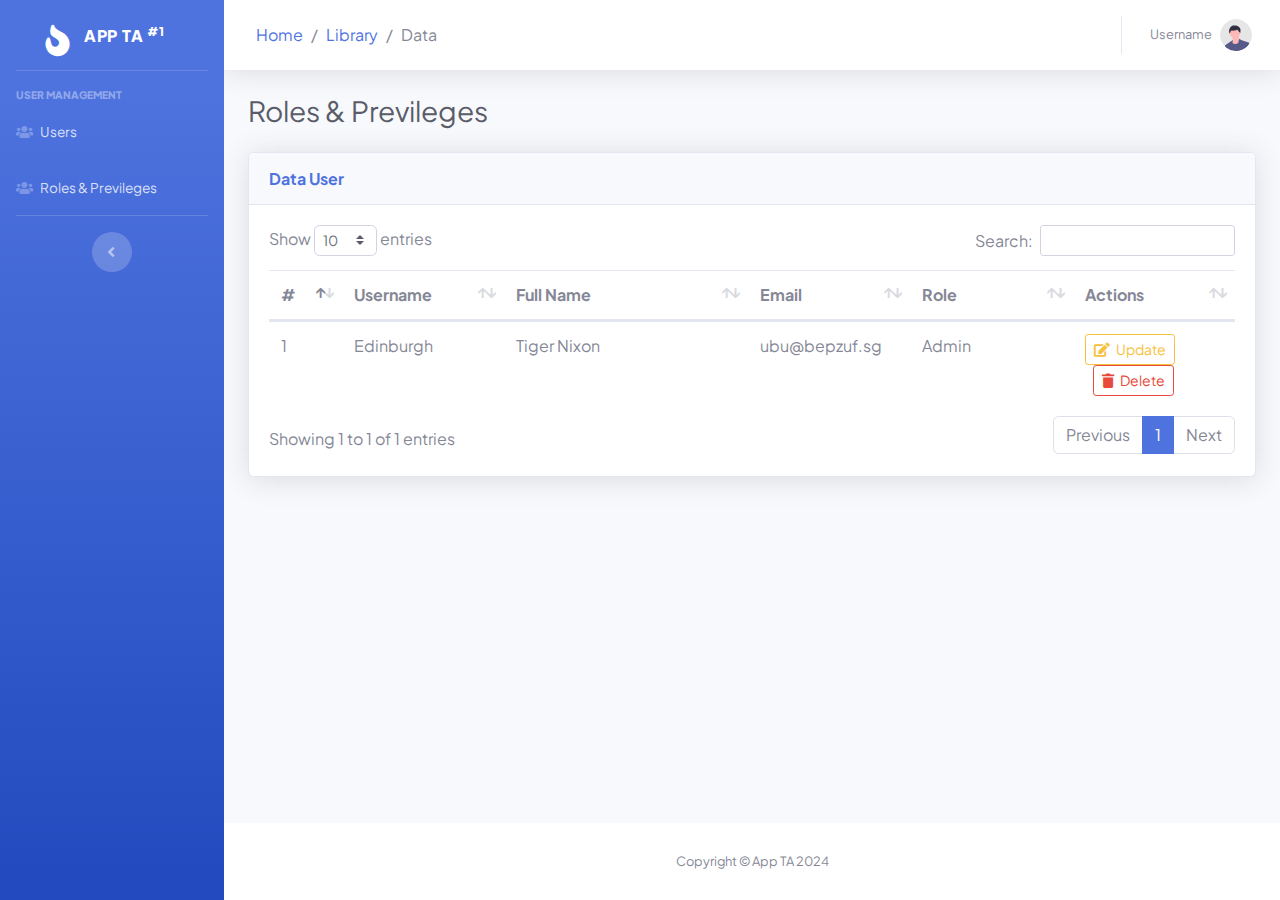
==== pages/rolesnprevileges/index.html @ 58a4d826 "menambahkan menu user dan roles & previleges" ====
<!DOCTYPE html>
<html lang="en">
   <head>
      <meta charset="utf-8" />
      <meta http-equiv="X-UA-Compatible" content="IE=edge" />
      <meta name="viewport" content="width=device-width, initial-scale=1, shrink-to-fit=no" />
      <!-- <meta name="description" content=""> -->
      <meta name="author" content="Arif Rizqy" />
      <meta name="author" content="Rizky Kurniawan" />

      <title>App TA - Roles & Previleges</title>

      <!-- Offline Font Awesome-->
      <link href="/vendor/fontawesome-free/css/all.min.css" rel="stylesheet" type="text/css" />

      <!-- Custom fonts for this template -->
      <link rel="preconnect" href="https://fonts.googleapis.com" />
      <link rel="preconnect" href="https://fonts.gstatic.com" crossorigin />
      <link href="https://fonts.googleapis.com/css2?family=Plus+Jakarta+Sans:ital,wght@0,200..800;1,200..800&display=swap" rel="stylesheet" />

      <!-- Offline Bootstrap CSS Template -->
      <link href="/css/sb-admin-2.min.css" rel="stylesheet" />

      <!-- Offline DataTables -->
      <link href="/vendor/datatables/dataTables.bootstrap4.min.css" rel="stylesheet" />
   </head>

   <body id="page-top">
      <!-- Page Wrapper -->
      <div id="wrapper">
         <!-- Sidebar -->
         <ul class="navbar-nav bg-gradient-primary sidebar sidebar-dark accordion" id="accordionSidebar">
            <!-- Sidebar - Brand -->
            <a class="sidebar-brand d-flex justify-content-center" href="index.html">
               <div class="sidebar-brand-icon rotate-n-15">
                  <i class="fas fa-fire"></i>
               </div>
               <div class="sidebar-brand-text mx-3">App TA <sup>#1</sup></div>
            </a>

            <!-- Divider -->
            <!-- <hr class="sidebar-divider my-0"> -->

            <!-- Nav Item - Dashboard -->
            <!-- <li class="nav-item active">
               <a class="nav-link" href="index.html">
                  <i class="fas fa-fw fa-tachometer-alt"></i>
                  <span>Dashboard</span>
               </a>
            </li> -->

            <!-- Divider -->
            <hr class="sidebar-divider" />

            <!-- Heading -->
            <div class="sidebar-heading">User Management</div>

            <!-- Nav Item - Users -->
            <li class="nav-item">
               <a class="nav-link" href="/pages/users/index.html">
                  <i class="fas fa-users"></i>
                  <span>Users</span>
               </a>
            </li>

            <!-- Nav Item - Roles & Previleges -->
            <li class="nav-item">
               <a class="nav-link" href="/pages/rolesnprevileges/index.html">
                  <i class="fas fa-users"></i>
                  <span>Roles &amp; Previleges</span>
               </a>
            </li>

            <!-- Nav Item - Pages Collapse Menu -->
            <!-- <li class="nav-item">
               <a class="nav-link collapsed" href="#" data-toggle="collapse" data-target="#collapseTwo"
                  aria-expanded="true" aria-controls="collapseTwo">
                  <i class="fas fa-fw fa-cog"></i>
                  <span>Components</span>
               </a>
               <div id="collapseTwo" class="collapse" aria-labelledby="headingTwo" data-parent="#accordionSidebar">
                  <div class="bg-white py-2 collapse-inner rounded">
                     <h6 class="collapse-header">Custom Components:</h6>
                     <a class="collapse-item" href="buttons.html">Buttons</a>
                     <a class="collapse-item" href="cards.html">Cards</a>
                  </div>
               </div>
            </li> -->

            <!-- Divider -->
            <hr class="sidebar-divider d-none d-md-block" />

            <!-- Sidebar Toggler (Sidebar) -->
            <div class="text-center d-none d-md-inline justify-content-between">
               <button class="rounded-circle border-0" id="sidebarToggle"></button>
            </div>

            <!-- Sidebar Message -->
            <!-- <div class="sidebar-card d-none d-lg-flex">
               <img class="sidebar-card-illustration mb-2" src="img/undraw_rocket.svg" alt="...">
               <p class="text-center mb-2"><strong>SB Admin Pro</strong> is packed with premium features, components, and more!</p>
               <a class="btn btn-success btn-sm" href="https://startbootstrap.com/theme/sb-admin-pro">Upgrade to Pro!</a>
            </div> -->
         </ul>
         <!-- End of Sidebar -->

         <!-- Content Wrapper -->
         <div id="content-wrapper" class="d-flex flex-column">
            <!-- Main Content -->
            <div id="content">
               <!-- Topbar -->
               <nav class="navbar navbar-expand navbar-light bg-white topbar mb-4 static-top shadow">
                  <!-- Sidebar Toggle (Topbar) -->
                  <button id="sidebarToggleTop" class="btn btn-link d-md-none rounded-circle mr-3">
                     <i class="fa fa-bars"></i>
                  </button>

                  <!-- TODO: Breadcrumb -->
                  <ol class="m-0 bg-transparent breadcrumb">
                     <li class="breadcrumb-item"><a href="#">Home</a></li>
                     <li class="breadcrumb-item"><a href="#">Library</a></li>
                     <li class="breadcrumb-item active" aria-current="page">Data</li>
                  </ol>

                  <!-- Topbar Navbar -->
                  <ul class="navbar-nav ml-auto">
                     <!-- Nav Item - Search Dropdown (Visible Only XS) -->
                     <li class="nav-item dropdown no-arrow d-sm-none">
                        <a class="nav-link dropdown-toggle" href="#" id="searchDropdown" role="button" data-toggle="dropdown" aria-haspopup="true" aria-expanded="false">
                           <i class="fas fa-search fa-fw"></i>
                        </a>
                        <!-- Dropdown - Messages -->
                        <div class="dropdown-menu dropdown-menu-right p-3 shadow animated--grow-in" aria-labelledby="searchDropdown">
                           <form class="form-inline mr-auto w-100 navbar-search">
                              <div class="input-group">
                                 <input type="text" class="form-control bg-light border-0 small" placeholder="Search for..." aria-label="Search" aria-describedby="basic-addon2" />
                                 <div class="input-group-append">
                                    <button class="btn btn-primary" type="button">
                                       <i class="fas fa-search fa-sm"></i>
                                    </button>
                                 </div>
                              </div>
                           </form>
                        </div>
                     </li>

                     <div class="topbar-divider d-none d-sm-block"></div>

                     <!-- Nav Item - User Information -->
                     <li class="nav-item dropdown no-arrow">
                        <a class="nav-link dropdown-toggle" href="#" id="userDropdown" role="button" data-toggle="dropdown" aria-haspopup="true" aria-expanded="false">
                           <span class="mr-2 d-none d-lg-inline text-gray-600 small">Username</span>
                           <img class="img-profile rounded-circle" src="/img/undraw_profile.svg" />
                        </a>
                        <!-- Dropdown - User Information -->
                        <div class="dropdown-menu dropdown-menu-right shadow animated--grow-in" aria-labelledby="userDropdown">
                           <a class="dropdown-item" href="#" data-toggle="modal" data-target="#logoutModal">
                              <i class="fas fa-sign-out-alt fa-sm fa-fw mr-2 text-gray-400"></i>
                              Logout
                           </a>
                        </div>
                     </li>
                  </ul>
               </nav>
               <!-- End of Topbar -->

               <!-- Begin Page Content -->
               <div class="container-fluid">
                  <!-- Page Heading -->
                  <div class="d-sm-flex align-items-center justify-content-between mb-4">
                     <h1 class="h3 mb-0 text-gray-800">Roles &amp; Previleges</h1>
                  </div>

                  <!-- Content Row -->
                  <div class="card shadow mb-4">
                     <div class="card-header py-3">
                        <h6 class="m-0 font-weight-bold text-primary">Data User</h6>
                     </div>
                     <div class="card-body">
                        <div class="table-responsive">
                           <table class="table table-hover" id="dataRolesNPrevileges" width="100%" cellspacing="0">
                              <thead>
                                 <tr>
                                    <th style="max-width: 30px">#</th>
                                    <th class="col-2">Username</th>
                                    <th class="col-3">Full Name</th>
                                    <th class="col-2">Email</th>
                                    <th class="col-2">Role</th>
                                    <th class="col-2">Actions</th>
                                 </tr>
                              </thead>
                              <tbody>
                                 <tr>
                                    <td>1</td>
                                    <td>Edinburgh</td>
                                    <td>Tiger Nixon</td>
                                    <td>ubu@bepzuf.sg</td>
                                    <td>Admin</td>
                                    <td>
                                       <a href="#" class="btn btn-outline-warning btn-sm">
                                          <i class="mr-1 fas fa-edit"></i>
                                          Update
                                       </a>
                                       <a href="#" class="ml-2 btn btn-outline-danger btn-sm">
                                          <i class="mr-1 fas fa-trash"></i>
                                          Delete
                                       </a>
                                    </td>
                                 </tr>
                              </tbody>
                           </table>
                        </div>
                     </div>
                  </div>
               </div>
               <!-- /.container-fluid -->
            </div>
            <!-- End of Main Content -->

            <!-- Footer -->
            <footer class="sticky-footer bg-white">
               <div class="container my-auto">
                  <div class="copyright text-center my-auto">
                     <span>Copyright &copy; App TA 2024</span>
                  </div>
               </div>
            </footer>
            <!-- End of Footer -->
         </div>
         <!-- End of Content Wrapper -->
      </div>
      <!-- End of Page Wrapper -->

      <!-- Scroll to Top Button-->
      <a class="scroll-to-top rounded" href="#page-top">
         <i class="fas fa-angle-up"></i>
      </a>

      <!-- Logout Modal-->
      <div class="modal fade" id="logoutModal" tabindex="-1" role="dialog" aria-labelledby="exampleModalLabel" aria-hidden="true">
         <div class="modal-dialog" role="document">
            <div class="modal-content">
               <div class="modal-header">
                  <h5 class="modal-title" id="exampleModalLabel">Ready to Leave?</h5>
                  <button class="close" type="button" data-dismiss="modal" aria-label="Close">
                     <span aria-hidden="true">×</span>
                  </button>
               </div>
               <div class="modal-body">Select "Logout" below if you are ready to end your current session.</div>
               <div class="modal-footer">
                  <button class="btn btn-secondary" type="button" data-dismiss="modal">Cancel</button>
                  <a class="btn btn-primary" href="login.html">Logout</a>
               </div>
            </div>
         </div>
      </div>

      <!-- Bootstrap core JavaScript-->
      <script src="/vendor/jquery/jquery.min.js"></script>
      <script src="/vendor/bootstrap/js/bootstrap.bundle.min.js"></script>

      <!-- Core plugin JavaScript-->
      <script src="/vendor/jquery-easing/jquery.easing.min.js"></script>

      <!-- Custom scripts for all pages-->
      <script src="/js/sb-admin-2.min.js"></script>

      <!-- Page level plugins -->
      <!-- <script src="/vendor/datatables/jquery.dataTables.min.js"></script>
      <script src="/vendor/datatables/dataTables.bootstrap4.min.js"></script> -->

      <script src="/vendor/datatables/jquery.dataTables.min.js"></script>
      <script src="/vendor/datatables/dataTables.bootstrap4.min.js"></script>

      <!-- Page level custom scripts -->
      <script src="dttables-rolesnprevileges.js"></script>
   </body>
</html>
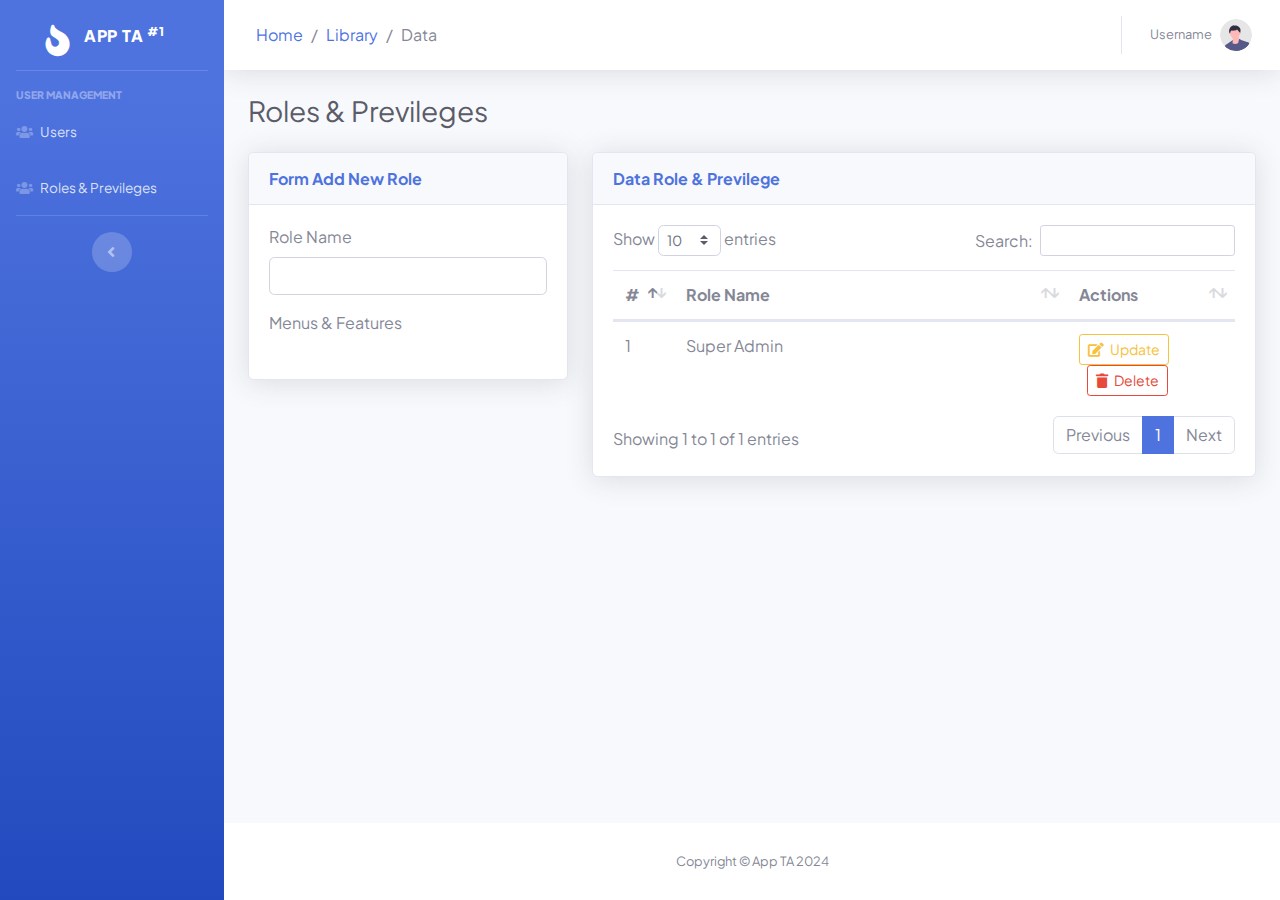
==== commit 88d8db7b: "update commit terbaru" ====
--- a/pages/rolesnprevileges/index.html
+++ b/pages/rolesnprevileges/index.html
@@ -19,7 +19,7 @@
       <link href="https://fonts.googleapis.com/css2?family=Plus+Jakarta+Sans:ital,wght@0,200..800;1,200..800&display=swap" rel="stylesheet" />
 
       <!-- Offline Bootstrap CSS Template -->
-      <link href="/css/sb-admin-2.min.css" rel="stylesheet" />
+      <link href="/assets/css/sb-admin-2.min.css" rel="stylesheet" />
 
       <!-- Offline DataTables -->
       <link href="/vendor/datatables/dataTables.bootstrap4.min.css" rel="stylesheet" />
@@ -150,7 +150,7 @@
                      <li class="nav-item dropdown no-arrow">
                         <a class="nav-link dropdown-toggle" href="#" id="userDropdown" role="button" data-toggle="dropdown" aria-haspopup="true" aria-expanded="false">
                            <span class="mr-2 d-none d-lg-inline text-gray-600 small">Username</span>
-                           <img class="img-profile rounded-circle" src="/img/undraw_profile.svg" />
+                           <img class="img-profile rounded-circle" src="/assets/img/undraw_profile.svg" />
                         </a>
                         <!-- Dropdown - User Information -->
                         <div class="dropdown-menu dropdown-menu-right shadow animated--grow-in" aria-labelledby="userDropdown">
@@ -172,43 +172,59 @@
                   </div>
 
                   <!-- Content Row -->
-                  <div class="card shadow mb-4">
-                     <div class="card-header py-3">
-                        <h6 class="m-0 font-weight-bold text-primary">Data User</h6>
+                  <div class="row">
+                     <div class="col-4">
+                        <form action="" class="card shadow mb-4">
+                           <div class="card-header py-3">
+                              <h6 class="m-0 font-weight-bold text-primary">Form Add New Role</h6>
+                           </div>
+                           <div class="card-body">
+                              <div class="form-group">
+                                 <label for="roleName">Role Name</label>
+                                 <input type="text" class="form-control" id="roleName" aria-describedby="roleName" />
+                              </div>
+                              <div class="form-group">
+                                 <label for="roleDesc">Menus & Features</label>
+                              </div>
+                           </div>
+                        </form>
                      </div>
-                     <div class="card-body">
-                        <div class="table-responsive">
-                           <table class="table table-hover" id="dataRolesNPrevileges" width="100%" cellspacing="0">
-                              <thead>
-                                 <tr>
-                                    <th style="max-width: 30px">#</th>
-                                    <th class="col-2">Username</th>
-                                    <th class="col-3">Full Name</th>
-                                    <th class="col-2">Email</th>
-                                    <th class="col-2">Role</th>
-                                    <th class="col-2">Actions</th>
-                                 </tr>
-                              </thead>
-                              <tbody>
-                                 <tr>
-                                    <td>1</td>
-                                    <td>Edinburgh</td>
-                                    <td>Tiger Nixon</td>
-                                    <td>ubu@bepzuf.sg</td>
-                                    <td>Admin</td>
-                                    <td>
-                                       <a href="#" class="btn btn-outline-warning btn-sm">
-                                          <i class="mr-1 fas fa-edit"></i>
-                                          Update
-                                       </a>
-                                       <a href="#" class="ml-2 btn btn-outline-danger btn-sm">
-                                          <i class="mr-1 fas fa-trash"></i>
-                                          Delete
-                                       </a>
-                                    </td>
-                                 </tr>
-                              </tbody>
-                           </table>
+
+                     <div class="col-8">
+                        <!-- DataTables -->
+                        <div class="card shadow mb-4">
+                           <div class="card-header py-3">
+                              <h6 class="m-0 font-weight-bold text-primary">Data Role &amp; Previlege</h6>
+                           </div>
+                           <div class="card-body">
+                              <div class="table-responsive">
+                                 <table class="table table-hover" id="dataRolesNPrevileges" width="100%" cellspacing="0">
+                                    <thead>
+                                       <tr>
+                                          <th class="col-1">#</th>
+                                          <th class="col-7">Role Name</th>
+                                          <th class="col-3">Actions</th>
+                                       </tr>
+                                    </thead>
+                                    <tbody>
+                                       <tr>
+                                          <td>1</td>
+                                          <td>Super Admin</td>
+                                          <td>
+                                             <a href="#" class="btn btn-outline-warning btn-sm">
+                                                <i class="mr-1 fas fa-edit"></i>
+                                                Update
+                                             </a>
+                                             <a href="#" class="ml-2 btn btn-outline-danger btn-sm">
+                                                <i class="mr-1 fas fa-trash"></i>
+                                                Delete
+                                             </a>
+                                          </td>
+                                       </tr>
+                                    </tbody>
+                                 </table>
+                              </div>
+                           </div>
                         </div>
                      </div>
                   </div>
@@ -263,7 +279,7 @@
       <script src="/vendor/jquery-easing/jquery.easing.min.js"></script>
 
       <!-- Custom scripts for all pages-->
-      <script src="/js/sb-admin-2.min.js"></script>
+      <script src="/assets/js/sb-admin-2.min.js"></script>
 
       <!-- Page level plugins -->
       <!-- <script src="/vendor/datatables/jquery.dataTables.min.js"></script>
@@ -273,6 +289,6 @@
       <script src="/vendor/datatables/dataTables.bootstrap4.min.js"></script>
 
       <!-- Page level custom scripts -->
-      <script src="dttables-rolesnprevileges.js"></script>
+      <script src="script.js"></script>
    </body>
 </html>
--- a/assets/css/sb-admin-2.min.css
+++ b/assets/css/sb-admin-2.min.css
@@ -0,0 +1,10268 @@
+/*!
+ * Start Bootstrap - SB Admin 2 v4.1.3 (https://startbootstrap.com/theme/sb-admin-2)
+ * Copyright 2013-2021 Start Bootstrap
+ * Licensed under MIT (https://github.com/StartBootstrap/startbootstrap-sb-admin-2/blob/master/LICENSE)
+ */ /*!
+ * Bootstrap v4.6.0 (https://getbootstrap.com/)
+ * Copyright 2011-2021 The Bootstrap Authors
+ * Copyright 2011-2021 Twitter, Inc.
+ * Licensed under MIT (https://github.com/twbs/bootstrap/blob/main/LICENSE)
+ */
+:root {
+   --blue: #4e73df;
+   --indigo: #6610f2;
+   --purple: #6f42c1;
+   --pink: #e83e8c;
+   --red: #e74a3b;
+   --orange: #fd7e14;
+   --yellow: #f6c23e;
+   --green: #1cc88a;
+   --teal: #20c9a6;
+   --cyan: #36b9cc;
+   --white: #fff;
+   --gray: #858796;
+   --gray-dark: #5a5c69;
+   --primary: #4e73df;
+   --secondary: #858796;
+   --success: #1cc88a;
+   --info: #36b9cc;
+   --warning: #f6c23e;
+   --danger: #e74a3b;
+   --light: #f8f9fc;
+   --dark: #5a5c69;
+   --breakpoint-xs: 0;
+   --breakpoint-sm: 576px;
+   --breakpoint-md: 768px;
+   --breakpoint-lg: 992px;
+   --breakpoint-xl: 1200px;
+   --font-family-sans-serif: "" Plus Jakarta Sans "", -apple-system, BlinkMacSystemFont, "Segoe UI", Roboto, "Helvetica Neue", Arial, sans-serif, "Apple Color Emoji", "Segoe UI Emoji", "Segoe UI Symbol", "Noto Color Emoji";
+   --font-family-monospace: SFMono-Regular, Menlo, Monaco, Consolas, "Liberation Mono", "Courier New", monospace;
+}
+*,
+::after,
+::before {
+   box-sizing: border-box;
+}
+html {
+   font-family: sans-serif;
+   line-height: 1.15;
+   -webkit-text-size-adjust: 100%;
+   -webkit-tap-highlight-color: transparent;
+}
+article,
+aside,
+figcaption,
+figure,
+footer,
+header,
+hgroup,
+main,
+nav,
+section {
+   display: block;
+}
+body {
+   margin: 0;
+   font-family: "Plus Jakarta Sans", -apple-system, BlinkMacSystemFont, "Segoe UI", Roboto, "Helvetica Neue", Arial, sans-serif, "Apple Color Emoji", "Segoe UI Emoji", "Segoe UI Symbol", "Noto Color Emoji";
+   font-size: 1rem;
+   font-weight: 400;
+   line-height: 1.5;
+   color: #858796;
+   text-align: left;
+   background-color: #fff;
+}
+[tabindex="-1"]:focus:not(:focus-visible) {
+   outline: 0 !important;
+}
+hr {
+   box-sizing: content-box;
+   height: 0;
+   overflow: visible;
+}
+h1,
+h2,
+h3,
+h4,
+h5,
+h6 {
+   margin-top: 0;
+   margin-bottom: 0.5rem;
+}
+p {
+   margin-top: 0;
+   margin-bottom: 1rem;
+}
+abbr[data-original-title],
+abbr[title] {
+   text-decoration: underline;
+   -webkit-text-decoration: underline dotted;
+   text-decoration: underline dotted;
+   cursor: help;
+   border-bottom: 0;
+   -webkit-text-decoration-skip-ink: none;
+   text-decoration-skip-ink: none;
+}
+address {
+   margin-bottom: 1rem;
+   font-style: normal;
+   line-height: inherit;
+}
+dl,
+ol,
+ul {
+   margin-top: 0;
+   margin-bottom: 1rem;
+}
+ol ol,
+ol ul,
+ul ol,
+ul ul {
+   margin-bottom: 0;
+}
+dt {
+   font-weight: 700;
+}
+dd {
+   margin-bottom: 0.5rem;
+   margin-left: 0;
+}
+blockquote {
+   margin: 0 0 1rem;
+}
+b,
+strong {
+   font-weight: bolder;
+}
+small {
+   font-size: 80%;
+}
+sub,
+sup {
+   position: relative;
+   font-size: 75%;
+   line-height: 0;
+   vertical-align: baseline;
+}
+sub {
+   bottom: -0.25em;
+}
+sup {
+   top: -0.5em;
+}
+a {
+   color: #4e73df;
+   text-decoration: none;
+   background-color: transparent;
+}
+a:hover {
+   color: #224abe;
+   text-decoration: underline;
+}
+a:not([href]):not([class]) {
+   color: inherit;
+   text-decoration: none;
+}
+a:not([href]):not([class]):hover {
+   color: inherit;
+   text-decoration: none;
+}
+code,
+kbd,
+pre,
+samp {
+   font-family: SFMono-Regular, Menlo, Monaco, Consolas, "Liberation Mono", "Courier New", monospace;
+   font-size: 1em;
+}
+pre {
+   margin-top: 0;
+   margin-bottom: 1rem;
+   overflow: auto;
+   -ms-overflow-style: scrollbar;
+}
+figure {
+   margin: 0 0 1rem;
+}
+img {
+   vertical-align: middle;
+   border-style: none;
+}
+svg {
+   overflow: hidden;
+   vertical-align: middle;
+}
+table {
+   border-collapse: collapse;
+}
+caption {
+   padding-top: 0.75rem;
+   padding-bottom: 0.75rem;
+   color: #858796;
+   text-align: left;
+   caption-side: bottom;
+}
+th {
+   text-align: inherit;
+   text-align: -webkit-match-parent;
+}
+label {
+   display: inline-block;
+   margin-bottom: 0.5rem;
+}
+button {
+   border-radius: 0;
+}
+button:focus:not(:focus-visible) {
+   outline: 0;
+}
+button,
+input,
+optgroup,
+select,
+textarea {
+   margin: 0;
+   font-family: inherit;
+   font-size: inherit;
+   line-height: inherit;
+}
+button,
+input {
+   overflow: visible;
+}
+button,
+select {
+   text-transform: none;
+}
+[role="button"] {
+   cursor: pointer;
+}
+select {
+   word-wrap: normal;
+}
+[type="button"],
+[type="reset"],
+[type="submit"],
+button {
+   -webkit-appearance: button;
+}
+[type="button"]:not(:disabled),
+[type="reset"]:not(:disabled),
+[type="submit"]:not(:disabled),
+button:not(:disabled) {
+   cursor: pointer;
+}
+[type="button"]::-moz-focus-inner,
+[type="reset"]::-moz-focus-inner,
+[type="submit"]::-moz-focus-inner,
+button::-moz-focus-inner {
+   padding: 0;
+   border-style: none;
+}
+input[type="checkbox"],
+input[type="radio"] {
+   box-sizing: border-box;
+   padding: 0;
+}
+textarea {
+   overflow: auto;
+   resize: vertical;
+}
+fieldset {
+   min-width: 0;
+   padding: 0;
+   margin: 0;
+   border: 0;
+}
+legend {
+   display: block;
+   width: 100%;
+   max-width: 100%;
+   padding: 0;
+   margin-bottom: 0.5rem;
+   font-size: 1.5rem;
+   line-height: inherit;
+   color: inherit;
+   white-space: normal;
+}
+progress {
+   vertical-align: baseline;
+}
+[type="number"]::-webkit-inner-spin-button,
+[type="number"]::-webkit-outer-spin-button {
+   height: auto;
+}
+[type="search"] {
+   outline-offset: -2px;
+   -webkit-appearance: none;
+}
+[type="search"]::-webkit-search-decoration {
+   -webkit-appearance: none;
+}
+::-webkit-file-upload-button {
+   font: inherit;
+   -webkit-appearance: button;
+}
+output {
+   display: inline-block;
+}
+summary {
+   display: list-item;
+   cursor: pointer;
+}
+template {
+   display: none;
+}
+[hidden] {
+   display: none !important;
+}
+.h1,
+.h2,
+.h3,
+.h4,
+.h5,
+.h6,
+h1,
+h2,
+h3,
+h4,
+h5,
+h6 {
+   margin-bottom: 0.5rem;
+   font-weight: 400;
+   line-height: 1.2;
+}
+.h1,
+h1 {
+   font-size: 2.5rem;
+}
+.h2,
+h2 {
+   font-size: 2rem;
+}
+.h3,
+h3 {
+   font-size: 1.75rem;
+}
+.h4,
+h4 {
+   font-size: 1.5rem;
+}
+.h5,
+h5 {
+   font-size: 1.25rem;
+}
+.h6,
+h6 {
+   font-size: 1rem;
+}
+.lead {
+   font-size: 1.25rem;
+   font-weight: 300;
+}
+.display-1 {
+   font-size: 6rem;
+   font-weight: 300;
+   line-height: 1.2;
+}
+.display-2 {
+   font-size: 5.5rem;
+   font-weight: 300;
+   line-height: 1.2;
+}
+.display-3 {
+   font-size: 4.5rem;
+   font-weight: 300;
+   line-height: 1.2;
+}
+.display-4 {
+   font-size: 3.5rem;
+   font-weight: 300;
+   line-height: 1.2;
+}
+hr {
+   margin-top: 1rem;
+   margin-bottom: 1rem;
+   border: 0;
+   border-top: 1px solid rgba(0, 0, 0, 0.1);
+}
+.small,
+small {
+   font-size: 80%;
+   font-weight: 400;
+}
+.mark,
+mark {
+   padding: 0.2em;
+   background-color: #fcf8e3;
+}
+.list-unstyled {
+   padding-left: 0;
+   list-style: none;
+}
+.list-inline {
+   padding-left: 0;
+   list-style: none;
+}
+.list-inline-item {
+   display: inline-block;
+}
+.list-inline-item:not(:last-child) {
+   margin-right: 0.5rem;
+}
+.initialism {
+   font-size: 90%;
+   text-transform: uppercase;
+}
+.blockquote {
+   margin-bottom: 1rem;
+   font-size: 1.25rem;
+}
+.blockquote-footer {
+   display: block;
+   font-size: 80%;
+   color: #858796;
+}
+.blockquote-footer::before {
+   content: "\2014\00A0";
+}
+.img-fluid {
+   max-width: 100%;
+   height: auto;
+}
+.img-thumbnail {
+   padding: 0.25rem;
+   background-color: #fff;
+   border: 1px solid #dddfeb;
+   border-radius: 0.35rem;
+   max-width: 100%;
+   height: auto;
+}
+.figure {
+   display: inline-block;
+}
+.figure-img {
+   margin-bottom: 0.5rem;
+   line-height: 1;
+}
+.figure-caption {
+   font-size: 90%;
+   color: #858796;
+}
+code {
+   font-size: 87.5%;
+   color: #e83e8c;
+   word-wrap: break-word;
+}
+a > code {
+   color: inherit;
+}
+kbd {
+   padding: 0.2rem 0.4rem;
+   font-size: 87.5%;
+   color: #fff;
+   background-color: #3a3b45;
+   border-radius: 0.2rem;
+}
+kbd kbd {
+   padding: 0;
+   font-size: 100%;
+   font-weight: 700;
+}
+pre {
+   display: block;
+   font-size: 87.5%;
+   color: #3a3b45;
+}
+pre code {
+   font-size: inherit;
+   color: inherit;
+   word-break: normal;
+}
+.pre-scrollable {
+   max-height: 340px;
+   overflow-y: scroll;
+}
+.container,
+.container-fluid,
+.container-lg,
+.container-md,
+.container-sm,
+.container-xl {
+   width: 100%;
+   padding-right: 0.75rem;
+   padding-left: 0.75rem;
+   margin-right: auto;
+   margin-left: auto;
+}
+@media (min-width: 576px) {
+   .container,
+   .container-sm {
+      max-width: 540px;
+   }
+}
+@media (min-width: 768px) {
+   .container,
+   .container-md,
+   .container-sm {
+      max-width: 720px;
+   }
+}
+@media (min-width: 992px) {
+   .container,
+   .container-lg,
+   .container-md,
+   .container-sm {
+      max-width: 960px;
+   }
+}
+@media (min-width: 1200px) {
+   .container,
+   .container-lg,
+   .container-md,
+   .container-sm,
+   .container-xl {
+      max-width: 1140px;
+   }
+}
+.row {
+   display: flex;
+   flex-wrap: wrap;
+   margin-right: -0.75rem;
+   margin-left: -0.75rem;
+}
+.no-gutters {
+   margin-right: 0;
+   margin-left: 0;
+}
+.no-gutters > .col,
+.no-gutters > [class*="col-"] {
+   padding-right: 0;
+   padding-left: 0;
+}
+.col,
+.col-1,
+.col-10,
+.col-11,
+.col-12,
+.col-2,
+.col-3,
+.col-4,
+.col-5,
+.col-6,
+.col-7,
+.col-8,
+.col-9,
+.col-auto,
+.col-lg,
+.col-lg-1,
+.col-lg-10,
+.col-lg-11,
+.col-lg-12,
+.col-lg-2,
+.col-lg-3,
+.col-lg-4,
+.col-lg-5,
+.col-lg-6,
+.col-lg-7,
+.col-lg-8,
+.col-lg-9,
+.col-lg-auto,
+.col-md,
+.col-md-1,
+.col-md-10,
+.col-md-11,
+.col-md-12,
+.col-md-2,
+.col-md-3,
+.col-md-4,
+.col-md-5,
+.col-md-6,
+.col-md-7,
+.col-md-8,
+.col-md-9,
+.col-md-auto,
+.col-sm,
+.col-sm-1,
+.col-sm-10,
+.col-sm-11,
+.col-sm-12,
+.col-sm-2,
+.col-sm-3,
+.col-sm-4,
+.col-sm-5,
+.col-sm-6,
+.col-sm-7,
+.col-sm-8,
+.col-sm-9,
+.col-sm-auto,
+.col-xl,
+.col-xl-1,
+.col-xl-10,
+.col-xl-11,
+.col-xl-12,
+.col-xl-2,
+.col-xl-3,
+.col-xl-4,
+.col-xl-5,
+.col-xl-6,
+.col-xl-7,
+.col-xl-8,
+.col-xl-9,
+.col-xl-auto {
+   position: relative;
+   width: 100%;
+   padding-right: 0.75rem;
+   padding-left: 0.75rem;
+}
+.col {
+   flex-basis: 0;
+   flex-grow: 1;
+   max-width: 100%;
+}
+.row-cols-1 > * {
+   flex: 0 0 100%;
+   max-width: 100%;
+}
+.row-cols-2 > * {
+   flex: 0 0 50%;
+   max-width: 50%;
+}
+.row-cols-3 > * {
+   flex: 0 0 33.33333%;
+   max-width: 33.33333%;
+}
+.row-cols-4 > * {
+   flex: 0 0 25%;
+   max-width: 25%;
+}
+.row-cols-5 > * {
+   flex: 0 0 20%;
+   max-width: 20%;
+}
+.row-cols-6 > * {
+   flex: 0 0 16.66667%;
+   max-width: 16.66667%;
+}
+.col-auto {
+   flex: 0 0 auto;
+   width: auto;
+   max-width: 100%;
+}
+.col-1 {
+   flex: 0 0 8.33333%;
+   max-width: 8.33333%;
+}
+.col-2 {
+   flex: 0 0 16.66667%;
+   max-width: 16.66667%;
+}
+.col-3 {
+   flex: 0 0 25%;
+   max-width: 25%;
+}
+.col-4 {
+   flex: 0 0 33.33333%;
+   max-width: 33.33333%;
+}
+.col-5 {
+   flex: 0 0 41.66667%;
+   max-width: 41.66667%;
+}
+.col-6 {
+   flex: 0 0 50%;
+   max-width: 50%;
+}
+.col-7 {
+   flex: 0 0 58.33333%;
+   max-width: 58.33333%;
+}
+.col-8 {
+   flex: 0 0 66.66667%;
+   max-width: 66.66667%;
+}
+.col-9 {
+   flex: 0 0 75%;
+   max-width: 75%;
+}
+.col-10 {
+   flex: 0 0 83.33333%;
+   max-width: 83.33333%;
+}
+.col-11 {
+   flex: 0 0 91.66667%;
+   max-width: 91.66667%;
+}
+.col-12 {
+   flex: 0 0 100%;
+   max-width: 100%;
+}
+.order-first {
+   order: -1;
+}
+.order-last {
+   order: 13;
+}
+.order-0 {
+   order: 0;
+}
+.order-1 {
+   order: 1;
+}
+.order-2 {
+   order: 2;
+}
+.order-3 {
+   order: 3;
+}
+.order-4 {
+   order: 4;
+}
+.order-5 {
+   order: 5;
+}
+.order-6 {
+   order: 6;
+}
+.order-7 {
+   order: 7;
+}
+.order-8 {
+   order: 8;
+}
+.order-9 {
+   order: 9;
+}
+.order-10 {
+   order: 10;
+}
+.order-11 {
+   order: 11;
+}
+.order-12 {
+   order: 12;
+}
+.offset-1 {
+   margin-left: 8.33333%;
+}
+.offset-2 {
+   margin-left: 16.66667%;
+}
+.offset-3 {
+   margin-left: 25%;
+}
+.offset-4 {
+   margin-left: 33.33333%;
+}
+.offset-5 {
+   margin-left: 41.66667%;
+}
+.offset-6 {
+   margin-left: 50%;
+}
+.offset-7 {
+   margin-left: 58.33333%;
+}
+.offset-8 {
+   margin-left: 66.66667%;
+}
+.offset-9 {
+   margin-left: 75%;
+}
+.offset-10 {
+   margin-left: 83.33333%;
+}
+.offset-11 {
+   margin-left: 91.66667%;
+}
+@media (min-width: 576px) {
+   .col-sm {
+      flex-basis: 0;
+      flex-grow: 1;
+      max-width: 100%;
+   }
+   .row-cols-sm-1 > * {
+      flex: 0 0 100%;
+      max-width: 100%;
+   }
+   .row-cols-sm-2 > * {
+      flex: 0 0 50%;
+      max-width: 50%;
+   }
+   .row-cols-sm-3 > * {
+      flex: 0 0 33.33333%;
+      max-width: 33.33333%;
+   }
+   .row-cols-sm-4 > * {
+      flex: 0 0 25%;
+      max-width: 25%;
+   }
+   .row-cols-sm-5 > * {
+      flex: 0 0 20%;
+      max-width: 20%;
+   }
+   .row-cols-sm-6 > * {
+      flex: 0 0 16.66667%;
+      max-width: 16.66667%;
+   }
+   .col-sm-auto {
+      flex: 0 0 auto;
+      width: auto;
+      max-width: 100%;
+   }
+   .col-sm-1 {
+      flex: 0 0 8.33333%;
+      max-width: 8.33333%;
+   }
+   .col-sm-2 {
+      flex: 0 0 16.66667%;
+      max-width: 16.66667%;
+   }
+   .col-sm-3 {
+      flex: 0 0 25%;
+      max-width: 25%;
+   }
+   .col-sm-4 {
+      flex: 0 0 33.33333%;
+      max-width: 33.33333%;
+   }
+   .col-sm-5 {
+      flex: 0 0 41.66667%;
+      max-width: 41.66667%;
+   }
+   .col-sm-6 {
+      flex: 0 0 50%;
+      max-width: 50%;
+   }
+   .col-sm-7 {
+      flex: 0 0 58.33333%;
+      max-width: 58.33333%;
+   }
+   .col-sm-8 {
+      flex: 0 0 66.66667%;
+      max-width: 66.66667%;
+   }
+   .col-sm-9 {
+      flex: 0 0 75%;
+      max-width: 75%;
+   }
+   .col-sm-10 {
+      flex: 0 0 83.33333%;
+      max-width: 83.33333%;
+   }
+   .col-sm-11 {
+      flex: 0 0 91.66667%;
+      max-width: 91.66667%;
+   }
+   .col-sm-12 {
+      flex: 0 0 100%;
+      max-width: 100%;
+   }
+   .order-sm-first {
+      order: -1;
+   }
+   .order-sm-last {
+      order: 13;
+   }
+   .order-sm-0 {
+      order: 0;
+   }
+   .order-sm-1 {
+      order: 1;
+   }
+   .order-sm-2 {
+      order: 2;
+   }
+   .order-sm-3 {
+      order: 3;
+   }
+   .order-sm-4 {
+      order: 4;
+   }
+   .order-sm-5 {
+      order: 5;
+   }
+   .order-sm-6 {
+      order: 6;
+   }
+   .order-sm-7 {
+      order: 7;
+   }
+   .order-sm-8 {
+      order: 8;
+   }
+   .order-sm-9 {
+      order: 9;
+   }
+   .order-sm-10 {
+      order: 10;
+   }
+   .order-sm-11 {
+      order: 11;
+   }
+   .order-sm-12 {
+      order: 12;
+   }
+   .offset-sm-0 {
+      margin-left: 0;
+   }
+   .offset-sm-1 {
+      margin-left: 8.33333%;
+   }
+   .offset-sm-2 {
+      margin-left: 16.66667%;
+   }
+   .offset-sm-3 {
+      margin-left: 25%;
+   }
+   .offset-sm-4 {
+      margin-left: 33.33333%;
+   }
+   .offset-sm-5 {
+      margin-left: 41.66667%;
+   }
+   .offset-sm-6 {
+      margin-left: 50%;
+   }
+   .offset-sm-7 {
+      margin-left: 58.33333%;
+   }
+   .offset-sm-8 {
+      margin-left: 66.66667%;
+   }
+   .offset-sm-9 {
+      margin-left: 75%;
+   }
+   .offset-sm-10 {
+      margin-left: 83.33333%;
+   }
+   .offset-sm-11 {
+      margin-left: 91.66667%;
+   }
+}
+@media (min-width: 768px) {
+   .col-md {
+      flex-basis: 0;
+      flex-grow: 1;
+      max-width: 100%;
+   }
+   .row-cols-md-1 > * {
+      flex: 0 0 100%;
+      max-width: 100%;
+   }
+   .row-cols-md-2 > * {
+      flex: 0 0 50%;
+      max-width: 50%;
+   }
+   .row-cols-md-3 > * {
+      flex: 0 0 33.33333%;
+      max-width: 33.33333%;
+   }
+   .row-cols-md-4 > * {
+      flex: 0 0 25%;
+      max-width: 25%;
+   }
+   .row-cols-md-5 > * {
+      flex: 0 0 20%;
+      max-width: 20%;
+   }
+   .row-cols-md-6 > * {
+      flex: 0 0 16.66667%;
+      max-width: 16.66667%;
+   }
+   .col-md-auto {
+      flex: 0 0 auto;
+      width: auto;
+      max-width: 100%;
+   }
+   .col-md-1 {
+      flex: 0 0 8.33333%;
+      max-width: 8.33333%;
+   }
+   .col-md-2 {
+      flex: 0 0 16.66667%;
+      max-width: 16.66667%;
+   }
+   .col-md-3 {
+      flex: 0 0 25%;
+      max-width: 25%;
+   }
+   .col-md-4 {
+      flex: 0 0 33.33333%;
+      max-width: 33.33333%;
+   }
+   .col-md-5 {
+      flex: 0 0 41.66667%;
+      max-width: 41.66667%;
+   }
+   .col-md-6 {
+      flex: 0 0 50%;
+      max-width: 50%;
+   }
+   .col-md-7 {
+      flex: 0 0 58.33333%;
+      max-width: 58.33333%;
+   }
+   .col-md-8 {
+      flex: 0 0 66.66667%;
+      max-width: 66.66667%;
+   }
+   .col-md-9 {
+      flex: 0 0 75%;
+      max-width: 75%;
+   }
+   .col-md-10 {
+      flex: 0 0 83.33333%;
+      max-width: 83.33333%;
+   }
+   .col-md-11 {
+      flex: 0 0 91.66667%;
+      max-width: 91.66667%;
+   }
+   .col-md-12 {
+      flex: 0 0 100%;
+      max-width: 100%;
+   }
+   .order-md-first {
+      order: -1;
+   }
+   .order-md-last {
+      order: 13;
+   }
+   .order-md-0 {
+      order: 0;
+   }
+   .order-md-1 {
+      order: 1;
+   }
+   .order-md-2 {
+      order: 2;
+   }
+   .order-md-3 {
+      order: 3;
+   }
+   .order-md-4 {
+      order: 4;
+   }
+   .order-md-5 {
+      order: 5;
+   }
+   .order-md-6 {
+      order: 6;
+   }
+   .order-md-7 {
+      order: 7;
+   }
+   .order-md-8 {
+      order: 8;
+   }
+   .order-md-9 {
+      order: 9;
+   }
+   .order-md-10 {
+      order: 10;
+   }
+   .order-md-11 {
+      order: 11;
+   }
+   .order-md-12 {
+      order: 12;
+   }
+   .offset-md-0 {
+      margin-left: 0;
+   }
+   .offset-md-1 {
+      margin-left: 8.33333%;
+   }
+   .offset-md-2 {
+      margin-left: 16.66667%;
+   }
+   .offset-md-3 {
+      margin-left: 25%;
+   }
+   .offset-md-4 {
+      margin-left: 33.33333%;
+   }
+   .offset-md-5 {
+      margin-left: 41.66667%;
+   }
+   .offset-md-6 {
+      margin-left: 50%;
+   }
+   .offset-md-7 {
+      margin-left: 58.33333%;
+   }
+   .offset-md-8 {
+      margin-left: 66.66667%;
+   }
+   .offset-md-9 {
+      margin-left: 75%;
+   }
+   .offset-md-10 {
+      margin-left: 83.33333%;
+   }
+   .offset-md-11 {
+      margin-left: 91.66667%;
+   }
+}
+@media (min-width: 992px) {
+   .col-lg {
+      flex-basis: 0;
+      flex-grow: 1;
+      max-width: 100%;
+   }
+   .row-cols-lg-1 > * {
+      flex: 0 0 100%;
+      max-width: 100%;
+   }
+   .row-cols-lg-2 > * {
+      flex: 0 0 50%;
+      max-width: 50%;
+   }
+   .row-cols-lg-3 > * {
+      flex: 0 0 33.33333%;
+      max-width: 33.33333%;
+   }
+   .row-cols-lg-4 > * {
+      flex: 0 0 25%;
+      max-width: 25%;
+   }
+   .row-cols-lg-5 > * {
+      flex: 0 0 20%;
+      max-width: 20%;
+   }
+   .row-cols-lg-6 > * {
+      flex: 0 0 16.66667%;
+      max-width: 16.66667%;
+   }
+   .col-lg-auto {
+      flex: 0 0 auto;
+      width: auto;
+      max-width: 100%;
+   }
+   .col-lg-1 {
+      flex: 0 0 8.33333%;
+      max-width: 8.33333%;
+   }
+   .col-lg-2 {
+      flex: 0 0 16.66667%;
+      max-width: 16.66667%;
+   }
+   .col-lg-3 {
+      flex: 0 0 25%;
+      max-width: 25%;
+   }
+   .col-lg-4 {
+      flex: 0 0 33.33333%;
+      max-width: 33.33333%;
+   }
+   .col-lg-5 {
+      flex: 0 0 41.66667%;
+      max-width: 41.66667%;
+   }
+   .col-lg-6 {
+      flex: 0 0 50%;
+      max-width: 50%;
+   }
+   .col-lg-7 {
+      flex: 0 0 58.33333%;
+      max-width: 58.33333%;
+   }
+   .col-lg-8 {
+      flex: 0 0 66.66667%;
+      max-width: 66.66667%;
+   }
+   .col-lg-9 {
+      flex: 0 0 75%;
+      max-width: 75%;
+   }
+   .col-lg-10 {
+      flex: 0 0 83.33333%;
+      max-width: 83.33333%;
+   }
+   .col-lg-11 {
+      flex: 0 0 91.66667%;
+      max-width: 91.66667%;
+   }
+   .col-lg-12 {
+      flex: 0 0 100%;
+      max-width: 100%;
+   }
+   .order-lg-first {
+      order: -1;
+   }
+   .order-lg-last {
+      order: 13;
+   }
+   .order-lg-0 {
+      order: 0;
+   }
+   .order-lg-1 {
+      order: 1;
+   }
+   .order-lg-2 {
+      order: 2;
+   }
+   .order-lg-3 {
+      order: 3;
+   }
+   .order-lg-4 {
+      order: 4;
+   }
+   .order-lg-5 {
+      order: 5;
+   }
+   .order-lg-6 {
+      order: 6;
+   }
+   .order-lg-7 {
+      order: 7;
+   }
+   .order-lg-8 {
+      order: 8;
+   }
+   .order-lg-9 {
+      order: 9;
+   }
+   .order-lg-10 {
+      order: 10;
+   }
+   .order-lg-11 {
+      order: 11;
+   }
+   .order-lg-12 {
+      order: 12;
+   }
+   .offset-lg-0 {
+      margin-left: 0;
+   }
+   .offset-lg-1 {
+      margin-left: 8.33333%;
+   }
+   .offset-lg-2 {
+      margin-left: 16.66667%;
+   }
+   .offset-lg-3 {
+      margin-left: 25%;
+   }
+   .offset-lg-4 {
+      margin-left: 33.33333%;
+   }
+   .offset-lg-5 {
+      margin-left: 41.66667%;
+   }
+   .offset-lg-6 {
+      margin-left: 50%;
+   }
+   .offset-lg-7 {
+      margin-left: 58.33333%;
+   }
+   .offset-lg-8 {
+      margin-left: 66.66667%;
+   }
+   .offset-lg-9 {
+      margin-left: 75%;
+   }
+   .offset-lg-10 {
+      margin-left: 83.33333%;
+   }
+   .offset-lg-11 {
+      margin-left: 91.66667%;
+   }
+}
+@media (min-width: 1200px) {
+   .col-xl {
+      flex-basis: 0;
+      flex-grow: 1;
+      max-width: 100%;
+   }
+   .row-cols-xl-1 > * {
+      flex: 0 0 100%;
+      max-width: 100%;
+   }
+   .row-cols-xl-2 > * {
+      flex: 0 0 50%;
+      max-width: 50%;
+   }
+   .row-cols-xl-3 > * {
+      flex: 0 0 33.33333%;
+      max-width: 33.33333%;
+   }
+   .row-cols-xl-4 > * {
+      flex: 0 0 25%;
+      max-width: 25%;
+   }
+   .row-cols-xl-5 > * {
+      flex: 0 0 20%;
+      max-width: 20%;
+   }
+   .row-cols-xl-6 > * {
+      flex: 0 0 16.66667%;
+      max-width: 16.66667%;
+   }
+   .col-xl-auto {
+      flex: 0 0 auto;
+      width: auto;
+      max-width: 100%;
+   }
+   .col-xl-1 {
+      flex: 0 0 8.33333%;
+      max-width: 8.33333%;
+   }
+   .col-xl-2 {
+      flex: 0 0 16.66667%;
+      max-width: 16.66667%;
+   }
+   .col-xl-3 {
+      flex: 0 0 25%;
+      max-width: 25%;
+   }
+   .col-xl-4 {
+      flex: 0 0 33.33333%;
+      max-width: 33.33333%;
+   }
+   .col-xl-5 {
+      flex: 0 0 41.66667%;
+      max-width: 41.66667%;
+   }
+   .col-xl-6 {
+      flex: 0 0 50%;
+      max-width: 50%;
+   }
+   .col-xl-7 {
+      flex: 0 0 58.33333%;
+      max-width: 58.33333%;
+   }
+   .col-xl-8 {
+      flex: 0 0 66.66667%;
+      max-width: 66.66667%;
+   }
+   .col-xl-9 {
+      flex: 0 0 75%;
+      max-width: 75%;
+   }
+   .col-xl-10 {
+      flex: 0 0 83.33333%;
+      max-width: 83.33333%;
+   }
+   .col-xl-11 {
+      flex: 0 0 91.66667%;
+      max-width: 91.66667%;
+   }
+   .col-xl-12 {
+      flex: 0 0 100%;
+      max-width: 100%;
+   }
+   .order-xl-first {
+      order: -1;
+   }
+   .order-xl-last {
+      order: 13;
+   }
+   .order-xl-0 {
+      order: 0;
+   }
+   .order-xl-1 {
+      order: 1;
+   }
+   .order-xl-2 {
+      order: 2;
+   }
+   .order-xl-3 {
+      order: 3;
+   }
+   .order-xl-4 {
+      order: 4;
+   }
+   .order-xl-5 {
+      order: 5;
+   }
+   .order-xl-6 {
+      order: 6;
+   }
+   .order-xl-7 {
+      order: 7;
+   }
+   .order-xl-8 {
+      order: 8;
+   }
+   .order-xl-9 {
+      order: 9;
+   }
+   .order-xl-10 {
+      order: 10;
+   }
+   .order-xl-11 {
+      order: 11;
+   }
+   .order-xl-12 {
+      order: 12;
+   }
+   .offset-xl-0 {
+      margin-left: 0;
+   }
+   .offset-xl-1 {
+      margin-left: 8.33333%;
+   }
+   .offset-xl-2 {
+      margin-left: 16.66667%;
+   }
+   .offset-xl-3 {
+      margin-left: 25%;
+   }
+   .offset-xl-4 {
+      margin-left: 33.33333%;
+   }
+   .offset-xl-5 {
+      margin-left: 41.66667%;
+   }
+   .offset-xl-6 {
+      margin-left: 50%;
+   }
+   .offset-xl-7 {
+      margin-left: 58.33333%;
+   }
+   .offset-xl-8 {
+      margin-left: 66.66667%;
+   }
+   .offset-xl-9 {
+      margin-left: 75%;
+   }
+   .offset-xl-10 {
+      margin-left: 83.33333%;
+   }
+   .offset-xl-11 {
+      margin-left: 91.66667%;
+   }
+}
+.table {
+   width: 100%;
+   margin-bottom: 1rem;
+   color: #858796;
+}
+.table td,
+.table th {
+   padding: 0.75rem;
+   vertical-align: top;
+   border-top: 1px solid #e3e6f0;
+}
+.table thead th {
+   vertical-align: bottom;
+   border-bottom: 2px solid #e3e6f0;
+}
+.table tbody + tbody {
+   border-top: 2px solid #e3e6f0;
+}
+.table-sm td,
+.table-sm th {
+   padding: 0.3rem;
+}
+.table-bordered {
+   border: 1px solid #e3e6f0;
+}
+.table-bordered td,
+.table-bordered th {
+   border: 1px solid #e3e6f0;
+}
+.table-bordered thead td,
+.table-bordered thead th {
+   border-bottom-width: 2px;
+}
+.table-borderless tbody + tbody,
+.table-borderless td,
+.table-borderless th,
+.table-borderless thead th {
+   border: 0;
+}
+.table-striped tbody tr:nth-of-type(odd) {
+   background-color: rgba(0, 0, 0, 0.05);
+}
+.table-hover tbody tr:hover {
+   color: #858796;
+   background-color: rgba(0, 0, 0, 0.075);
+}
+.table-primary,
+.table-primary > td,
+.table-primary > th {
+   background-color: #cdd8f6;
+}
+.table-primary tbody + tbody,
+.table-primary td,
+.table-primary th,
+.table-primary thead th {
+   border-color: #a3b6ee;
+}
+.table-hover .table-primary:hover {
+   background-color: #b7c7f2;
+}
+.table-hover .table-primary:hover > td,
+.table-hover .table-primary:hover > th {
+   background-color: #b7c7f2;
+}
+.table-secondary,
+.table-secondary > td,
+.table-secondary > th {
+   background-color: #dddde2;
+}
+.table-secondary tbody + tbody,
+.table-secondary td,
+.table-secondary th,
+.table-secondary thead th {
+   border-color: #c0c1c8;
+}
+.table-hover .table-secondary:hover {
+   background-color: #cfcfd6;
+}
+.table-hover .table-secondary:hover > td,
+.table-hover .table-secondary:hover > th {
+   background-color: #cfcfd6;
+}
+.table-success,
+.table-success > td,
+.table-success > th {
+   background-color: #bff0de;
+}
+.table-success tbody + tbody,
+.table-success td,
+.table-success th,
+.table-success thead th {
+   border-color: #89e2c2;
+}
+.table-hover .table-success:hover {
+   background-color: #aaebd3;
+}
+.table-hover .table-success:hover > td,
+.table-hover .table-success:hover > th {
+   background-color: #aaebd3;
+}
+.table-info,
+.table-info > td,
+.table-info > th {
+   background-color: #c7ebf1;
+}
+.table-info tbody + tbody,
+.table-info td,
+.table-info th,
+.table-info thead th {
+   border-color: #96dbe4;
+}
+.table-hover .table-info:hover {
+   background-color: #b3e4ec;
+}
+.table-hover .table-info:hover > td,
+.table-hover .table-info:hover > th {
+   background-color: #b3e4ec;
+}
+.table-warning,
+.table-warning > td,
+.table-warning > th {
+   background-color: #fceec9;
+}
+.table-warning tbody + tbody,
+.table-warning td,
+.table-warning th,
+.table-warning thead th {
+   border-color: #fadf9b;
+}
+.table-hover .table-warning:hover {
+   background-color: #fbe6b1;
+}
+.table-hover .table-warning:hover > td,
+.table-hover .table-warning:hover > th {
+   background-color: #fbe6b1;
+}
+.table-danger,
+.table-danger > td,
+.table-danger > th {
+   background-color: #f8ccc8;
+}
+.table-danger tbody + tbody,
+.table-danger td,
+.table-danger th,
+.table-danger thead th {
+   border-color: #f3a199;
+}
+.table-hover .table-danger:hover {
+   background-color: #f5b7b1;
+}
+.table-hover .table-danger:hover > td,
+.table-hover .table-danger:hover > th {
+   background-color: #f5b7b1;
+}
+.table-light,
+.table-light > td,
+.table-light > th {
+   background-color: #fdfdfe;
+}
+.table-light tbody + tbody,
+.table-light td,
+.table-light th,
+.table-light thead th {
+   border-color: #fbfcfd;
+}
+.table-hover .table-light:hover {
+   background-color: #ececf6;
+}
+.table-hover .table-light:hover > td,
+.table-hover .table-light:hover > th {
+   background-color: #ececf6;
+}
+.table-dark,
+.table-dark > td,
+.table-dark > th {
+   background-color: #d1d1d5;
+}
+.table-dark tbody + tbody,
+.table-dark td,
+.table-dark th,
+.table-dark thead th {
+   border-color: #a9aab1;
+}
+.table-hover .table-dark:hover {
+   background-color: #c4c4c9;
+}
+.table-hover .table-dark:hover > td,
+.table-hover .table-dark:hover > th {
+   background-color: #c4c4c9;
+}
+.table-active,
+.table-active > td,
+.table-active > th {
+   background-color: rgba(0, 0, 0, 0.075);
+}
+.table-hover .table-active:hover {
+   background-color: rgba(0, 0, 0, 0.075);
+}
+.table-hover .table-active:hover > td,
+.table-hover .table-active:hover > th {
+   background-color: rgba(0, 0, 0, 0.075);
+}
+.table .thead-dark th {
+   color: #fff;
+   background-color: #5a5c69;
+   border-color: #6c6e7e;
+}
+.table .thead-light th {
+   color: #6e707e;
+   background-color: #eaecf4;
+   border-color: #e3e6f0;
+}
+.table-dark {
+   color: #fff;
+   background-color: #5a5c69;
+}
+.table-dark td,
+.table-dark th,
+.table-dark thead th {
+   border-color: #6c6e7e;
+}
+.table-dark.table-bordered {
+   border: 0;
+}
+.table-dark.table-striped tbody tr:nth-of-type(odd) {
+   background-color: rgba(255, 255, 255, 0.05);
+}
+.table-dark.table-hover tbody tr:hover {
+   color: #fff;
+   background-color: rgba(255, 255, 255, 0.075);
+}
+@media (max-width: 575.98px) {
+   .table-responsive-sm {
+      display: block;
+      width: 100%;
+      overflow-x: auto;
+      -webkit-overflow-scrolling: touch;
+   }
+   .table-responsive-sm > .table-bordered {
+      border: 0;
+   }
+}
+@media (max-width: 767.98px) {
+   .table-responsive-md {
+      display: block;
+      width: 100%;
+      overflow-x: auto;
+      -webkit-overflow-scrolling: touch;
+   }
+   .table-responsive-md > .table-bordered {
+      border: 0;
+   }
+}
+@media (max-width: 991.98px) {
+   .table-responsive-lg {
+      display: block;
+      width: 100%;
+      overflow-x: auto;
+      -webkit-overflow-scrolling: touch;
+   }
+   .table-responsive-lg > .table-bordered {
+      border: 0;
+   }
+}
+@media (max-width: 1199.98px) {
+   .table-responsive-xl {
+      display: block;
+      width: 100%;
+      overflow-x: auto;
+      -webkit-overflow-scrolling: touch;
+   }
+   .table-responsive-xl > .table-bordered {
+      border: 0;
+   }
+}
+.table-responsive {
+   display: block;
+   width: 100%;
+   overflow-x: auto;
+   -webkit-overflow-scrolling: touch;
+}
+.table-responsive > .table-bordered {
+   border: 0;
+}
+.form-control {
+   display: block;
+   width: 100%;
+   height: calc(1.5em + 0.75rem + 2px);
+   padding: 0.375rem 0.75rem;
+   font-size: 1rem;
+   font-weight: 400;
+   line-height: 1.5;
+   color: #6e707e;
+   background-color: #fff;
+   background-clip: padding-box;
+   border: 1px solid #d1d3e2;
+   border-radius: 0.35rem;
+   transition: border-color 0.15s ease-in-out, box-shadow 0.15s ease-in-out;
+}
+@media (prefers-reduced-motion: reduce) {
+   .form-control {
+      transition: none;
+   }
+}
+.form-control::-ms-expand {
+   background-color: transparent;
+   border: 0;
+}
+.form-control:-moz-focusring {
+   color: transparent;
+   text-shadow: 0 0 0 #6e707e;
+}
+.form-control:focus {
+   color: #6e707e;
+   background-color: #fff;
+   border-color: #bac8f3;
+   outline: 0;
+   box-shadow: 0 0 0 0.2rem rgba(78, 115, 223, 0.25);
+}
+.form-control::-webkit-input-placeholder {
+   color: #858796;
+   opacity: 1;
+}
+.form-control::-moz-placeholder {
+   color: #858796;
+   opacity: 1;
+}
+.form-control:-ms-input-placeholder {
+   color: #858796;
+   opacity: 1;
+}
+.form-control::-ms-input-placeholder {
+   color: #858796;
+   opacity: 1;
+}
+.form-control::placeholder {
+   color: #858796;
+   opacity: 1;
+}
+.form-control:disabled,
+.form-control[readonly] {
+   background-color: #eaecf4;
+   opacity: 1;
+}
+input[type="date"].form-control,
+input[type="datetime-local"].form-control,
+input[type="month"].form-control,
+input[type="time"].form-control {
+   -webkit-appearance: none;
+   -moz-appearance: none;
+   appearance: none;
+}
+select.form-control:focus::-ms-value {
+   color: #6e707e;
+   background-color: #fff;
+}
+.form-control-file,
+.form-control-range {
+   display: block;
+   width: 100%;
+}
+.col-form-label {
+   padding-top: calc(0.375rem + 1px);
+   padding-bottom: calc(0.375rem + 1px);
+   margin-bottom: 0;
+   font-size: inherit;
+   line-height: 1.5;
+}
+.col-form-label-lg {
+   padding-top: calc(0.5rem + 1px);
+   padding-bottom: calc(0.5rem + 1px);
+   font-size: 1.25rem;
+   line-height: 1.5;
+}
+.col-form-label-sm {
+   padding-top: calc(0.25rem + 1px);
+   padding-bottom: calc(0.25rem + 1px);
+   font-size: 0.875rem;
+   line-height: 1.5;
+}
+.form-control-plaintext {
+   display: block;
+   width: 100%;
+   padding: 0.375rem 0;
+   margin-bottom: 0;
+   font-size: 1rem;
+   line-height: 1.5;
+   color: #858796;
+   background-color: transparent;
+   border: solid transparent;
+   border-width: 1px 0;
+}
+.form-control-plaintext.form-control-lg,
+.form-control-plaintext.form-control-sm {
+   padding-right: 0;
+   padding-left: 0;
+}
+.form-control-sm {
+   height: calc(1.5em + 0.5rem + 2px);
+   padding: 0.25rem 0.5rem;
+   font-size: 0.875rem;
+   line-height: 1.5;
+   border-radius: 0.2rem;
+}
+.form-control-lg {
+   height: calc(1.5em + 1rem + 2px);
+   padding: 0.5rem 1rem;
+   font-size: 1.25rem;
+   line-height: 1.5;
+   border-radius: 0.3rem;
+}
+select.form-control[multiple],
+select.form-control[size] {
+   height: auto;
+}
+textarea.form-control {
+   height: auto;
+}
+.form-group {
+   margin-bottom: 1rem;
+}
+.form-text {
+   display: block;
+   margin-top: 0.25rem;
+}
+.form-row {
+   display: flex;
+   flex-wrap: wrap;
+   margin-right: -5px;
+   margin-left: -5px;
+}
+.form-row > .col,
+.form-row > [class*="col-"] {
+   padding-right: 5px;
+   padding-left: 5px;
+}
+.form-check {
+   position: relative;
+   display: block;
+   padding-left: 1.25rem;
+}
+.form-check-input {
+   position: absolute;
+   margin-top: 0.3rem;
+   margin-left: -1.25rem;
+}
+.form-check-input:disabled ~ .form-check-label,
+.form-check-input[disabled] ~ .form-check-label {
+   color: #858796;
+}
+.form-check-label {
+   margin-bottom: 0;
+}
+.form-check-inline {
+   display: inline-flex;
+   align-items: center;
+   padding-left: 0;
+   margin-right: 0.75rem;
+}
+.form-check-inline .form-check-input {
+   position: static;
+   margin-top: 0;
+   margin-right: 0.3125rem;
+   margin-left: 0;
+}
+.valid-feedback {
+   display: none;
+   width: 100%;
+   margin-top: 0.25rem;
+   font-size: 80%;
+   color: #1cc88a;
+}
+.valid-tooltip {
+   position: absolute;
+   top: 100%;
+   left: 0;
+   z-index: 5;
+   display: none;
+   max-width: 100%;
+   padding: 0.25rem 0.5rem;
+   margin-top: 0.1rem;
+   font-size: 0.875rem;
+   line-height: 1.5;
+   color: #fff;
+   background-color: rgba(28, 200, 138, 0.9);
+   border-radius: 0.35rem;
+}
+.form-row > .col > .valid-tooltip,
+.form-row > [class*="col-"] > .valid-tooltip {
+   left: 5px;
+}
+.is-valid ~ .valid-feedback,
+.is-valid ~ .valid-tooltip,
+.was-validated :valid ~ .valid-feedback,
+.was-validated :valid ~ .valid-tooltip {
+   display: block;
+}
+.form-control.is-valid,
+.was-validated .form-control:valid {
+   border-color: #1cc88a;
+   padding-right: calc(1.5em + 0.75rem);
+   background-image: url("data:image/svg+xml,%3csvg xmlns='http://www.w3.org/2000/svg' width='8' height='8' viewBox='0 0 8 8'%3e%3cpath fill='%231cc88a' d='M2.3 6.73L.6 4.53c-.4-1.04.46-1.4 1.1-.8l1.1 1.4 3.4-3.8c.6-.63 1.6-.27 1.2.7l-4 4.6c-.43.5-.8.4-1.1.1z'/%3e%3c/svg%3e");
+   background-repeat: no-repeat;
+   background-position: right calc(0.375em + 0.1875rem) center;
+   background-size: calc(0.75em + 0.375rem) calc(0.75em + 0.375rem);
+}
+.form-control.is-valid:focus,
+.was-validated .form-control:valid:focus {
+   border-color: #1cc88a;
+   box-shadow: 0 0 0 0.2rem rgba(28, 200, 138, 0.25);
+}
+.was-validated textarea.form-control:valid,
+textarea.form-control.is-valid {
+   padding-right: calc(1.5em + 0.75rem);
+   background-position: top calc(0.375em + 0.1875rem) right calc(0.375em + 0.1875rem);
+}
+.custom-select.is-valid,
+.was-validated .custom-select:valid {
+   border-color: #1cc88a;
+   padding-right: calc(0.75em + 2.3125rem);
+   background: url("data:image/svg+xml,%3csvg xmlns='http://www.w3.org/2000/svg' width='4' height='5' viewBox='0 0 4 5'%3e%3cpath fill='%235a5c69' d='M2 0L0 2h4zm0 5L0 3h4z'/%3e%3c/svg%3e") right 0.75rem center/8px 10px no-repeat,
+      #fff
+         url("data:image/svg+xml,%3csvg xmlns='http://www.w3.org/2000/svg' width='8' height='8' viewBox='0 0 8 8'%3e%3cpath fill='%231cc88a' d='M2.3 6.73L.6 4.53c-.4-1.04.46-1.4 1.1-.8l1.1 1.4 3.4-3.8c.6-.63 1.6-.27 1.2.7l-4 4.6c-.43.5-.8.4-1.1.1z'/%3e%3c/svg%3e")
+         center right 1.75rem / calc(0.75em + 0.375rem) calc(0.75em + 0.375rem) no-repeat;
+}
+.custom-select.is-valid:focus,
+.was-validated .custom-select:valid:focus {
+   border-color: #1cc88a;
+   box-shadow: 0 0 0 0.2rem rgba(28, 200, 138, 0.25);
+}
+.form-check-input.is-valid ~ .form-check-label,
+.was-validated .form-check-input:valid ~ .form-check-label {
+   color: #1cc88a;
+}
+.form-check-input.is-valid ~ .valid-feedback,
+.form-check-input.is-valid ~ .valid-tooltip,
+.was-validated .form-check-input:valid ~ .valid-feedback,
+.was-validated .form-check-input:valid ~ .valid-tooltip {
+   display: block;
+}
+.custom-control-input.is-valid ~ .custom-control-label,
+.was-validated .custom-control-input:valid ~ .custom-control-label {
+   color: #1cc88a;
+}
+.custom-control-input.is-valid ~ .custom-control-label::before,
+.was-validated .custom-control-input:valid ~ .custom-control-label::before {
+   border-color: #1cc88a;
+}
+.custom-control-input.is-valid:checked ~ .custom-control-label::before,
+.was-validated .custom-control-input:valid:checked ~ .custom-control-label::before {
+   border-color: #34e3a4;
+   background-color: #34e3a4;
+}
+.custom-control-input.is-valid:focus ~ .custom-control-label::before,
+.was-validated .custom-control-input:valid:focus ~ .custom-control-label::before {
+   box-shadow: 0 0 0 0.2rem rgba(28, 200, 138, 0.25);
+}
+.custom-control-input.is-valid:focus:not(:checked) ~ .custom-control-label::before,
+.was-validated .custom-control-input:valid:focus:not(:checked) ~ .custom-control-label::before {
+   border-color: #1cc88a;
+}
+.custom-file-input.is-valid ~ .custom-file-label,
+.was-validated .custom-file-input:valid ~ .custom-file-label {
+   border-color: #1cc88a;
+}
+.custom-file-input.is-valid:focus ~ .custom-file-label,
+.was-validated .custom-file-input:valid:focus ~ .custom-file-label {
+   border-color: #1cc88a;
+   box-shadow: 0 0 0 0.2rem rgba(28, 200, 138, 0.25);
+}
+.invalid-feedback {
+   display: none;
+   width: 100%;
+   margin-top: 0.25rem;
+   font-size: 80%;
+   color: #e74a3b;
+}
+.invalid-tooltip {
+   position: absolute;
+   top: 100%;
+   left: 0;
+   z-index: 5;
+   display: none;
+   max-width: 100%;
+   padding: 0.25rem 0.5rem;
+   margin-top: 0.1rem;
+   font-size: 0.875rem;
+   line-height: 1.5;
+   color: #fff;
+   background-color: rgba(231, 74, 59, 0.9);
+   border-radius: 0.35rem;
+}
+.form-row > .col > .invalid-tooltip,
+.form-row > [class*="col-"] > .invalid-tooltip {
+   left: 5px;
+}
+.is-invalid ~ .invalid-feedback,
+.is-invalid ~ .invalid-tooltip,
+.was-validated :invalid ~ .invalid-feedback,
+.was-validated :invalid ~ .invalid-tooltip {
+   display: block;
+}
+.form-control.is-invalid,
+.was-validated .form-control:invalid {
+   border-color: #e74a3b;
+   padding-right: calc(1.5em + 0.75rem);
+   background-image: url("data:image/svg+xml,%3csvg xmlns='http://www.w3.org/2000/svg' width='12' height='12' fill='none' stroke='%23e74a3b' viewBox='0 0 12 12'%3e%3ccircle cx='6' cy='6' r='4.5'/%3e%3cpath stroke-linejoin='round' d='M5.8 3.6h.4L6 6.5z'/%3e%3ccircle cx='6' cy='8.2' r='.6' fill='%23e74a3b' stroke='none'/%3e%3c/svg%3e");
+   background-repeat: no-repeat;
+   background-position: right calc(0.375em + 0.1875rem) center;
+   background-size: calc(0.75em + 0.375rem) calc(0.75em + 0.375rem);
+}
+.form-control.is-invalid:focus,
+.was-validated .form-control:invalid:focus {
+   border-color: #e74a3b;
+   box-shadow: 0 0 0 0.2rem rgba(231, 74, 59, 0.25);
+}
+.was-validated textarea.form-control:invalid,
+textarea.form-control.is-invalid {
+   padding-right: calc(1.5em + 0.75rem);
+   background-position: top calc(0.375em + 0.1875rem) right calc(0.375em + 0.1875rem);
+}
+.custom-select.is-invalid,
+.was-validated .custom-select:invalid {
+   border-color: #e74a3b;
+   padding-right: calc(0.75em + 2.3125rem);
+   background: url("data:image/svg+xml,%3csvg xmlns='http://www.w3.org/2000/svg' width='4' height='5' viewBox='0 0 4 5'%3e%3cpath fill='%235a5c69' d='M2 0L0 2h4zm0 5L0 3h4z'/%3e%3c/svg%3e") right 0.75rem center/8px 10px no-repeat,
+      #fff
+         url("data:image/svg+xml,%3csvg xmlns='http://www.w3.org/2000/svg' width='12' height='12' fill='none' stroke='%23e74a3b' viewBox='0 0 12 12'%3e%3ccircle cx='6' cy='6' r='4.5'/%3e%3cpath stroke-linejoin='round' d='M5.8 3.6h.4L6 6.5z'/%3e%3ccircle cx='6' cy='8.2' r='.6' fill='%23e74a3b' stroke='none'/%3e%3c/svg%3e")
+         center right 1.75rem / calc(0.75em + 0.375rem) calc(0.75em + 0.375rem) no-repeat;
+}
+.custom-select.is-invalid:focus,
+.was-validated .custom-select:invalid:focus {
+   border-color: #e74a3b;
+   box-shadow: 0 0 0 0.2rem rgba(231, 74, 59, 0.25);
+}
+.form-check-input.is-invalid ~ .form-check-label,
+.was-validated .form-check-input:invalid ~ .form-check-label {
+   color: #e74a3b;
+}
+.form-check-input.is-invalid ~ .invalid-feedback,
+.form-check-input.is-invalid ~ .invalid-tooltip,
+.was-validated .form-check-input:invalid ~ .invalid-feedback,
+.was-validated .form-check-input:invalid ~ .invalid-tooltip {
+   display: block;
+}
+.custom-control-input.is-invalid ~ .custom-control-label,
+.was-validated .custom-control-input:invalid ~ .custom-control-label {
+   color: #e74a3b;
+}
+.custom-control-input.is-invalid ~ .custom-control-label::before,
+.was-validated .custom-control-input:invalid ~ .custom-control-label::before {
+   border-color: #e74a3b;
+}
+.custom-control-input.is-invalid:checked ~ .custom-control-label::before,
+.was-validated .custom-control-input:invalid:checked ~ .custom-control-label::before {
+   border-color: #ed7468;
+   background-color: #ed7468;
+}
+.custom-control-input.is-invalid:focus ~ .custom-control-label::before,
+.was-validated .custom-control-input:invalid:focus ~ .custom-control-label::before {
+   box-shadow: 0 0 0 0.2rem rgba(231, 74, 59, 0.25);
+}
+.custom-control-input.is-invalid:focus:not(:checked) ~ .custom-control-label::before,
+.was-validated .custom-control-input:invalid:focus:not(:checked) ~ .custom-control-label::before {
+   border-color: #e74a3b;
+}
+.custom-file-input.is-invalid ~ .custom-file-label,
+.was-validated .custom-file-input:invalid ~ .custom-file-label {
+   border-color: #e74a3b;
+}
+.custom-file-input.is-invalid:focus ~ .custom-file-label,
+.was-validated .custom-file-input:invalid:focus ~ .custom-file-label {
+   border-color: #e74a3b;
+   box-shadow: 0 0 0 0.2rem rgba(231, 74, 59, 0.25);
+}
+.form-inline {
+   display: flex;
+   flex-flow: row wrap;
+   align-items: center;
+}
+.form-inline .form-check {
+   width: 100%;
+}
+@media (min-width: 576px) {
+   .form-inline label {
+      display: flex;
+      align-items: center;
+      justify-content: center;
+      margin-bottom: 0;
+   }
+   .form-inline .form-group {
+      display: flex;
+      flex: 0 0 auto;
+      flex-flow: row wrap;
+      align-items: center;
+      margin-bottom: 0;
+   }
+   .form-inline .form-control {
+      display: inline-block;
+      width: auto;
+      vertical-align: middle;
+   }
+   .form-inline .form-control-plaintext {
+      display: inline-block;
+   }
+   .form-inline .custom-select,
+   .form-inline .input-group {
+      width: auto;
+   }
+   .form-inline .form-check {
+      display: flex;
+      align-items: center;
+      justify-content: center;
+      width: auto;
+      padding-left: 0;
+   }
+   .form-inline .form-check-input {
+      position: relative;
+      flex-shrink: 0;
+      margin-top: 0;
+      margin-right: 0.25rem;
+      margin-left: 0;
+   }
+   .form-inline .custom-control {
+      align-items: center;
+      justify-content: center;
+   }
+   .form-inline .custom-control-label {
+      margin-bottom: 0;
+   }
+}
+.btn {
+   display: inline-block;
+   font-weight: 400;
+   color: #858796;
+   text-align: center;
+   vertical-align: middle;
+   -webkit-user-select: none;
+   -moz-user-select: none;
+   -ms-user-select: none;
+   user-select: none;
+   background-color: transparent;
+   border: 1px solid transparent;
+   padding: 0.375rem 0.75rem;
+   font-size: 1rem;
+   line-height: 1.5;
+   border-radius: 0.35rem;
+   transition: color 0.15s ease-in-out, background-color 0.15s ease-in-out, border-color 0.15s ease-in-out, box-shadow 0.15s ease-in-out;
+}
+@media (prefers-reduced-motion: reduce) {
+   .btn {
+      transition: none;
+   }
+}
+.btn:hover {
+   color: #858796;
+   text-decoration: none;
+}
+.btn.focus,
+.btn:focus {
+   outline: 0;
+   box-shadow: 0 0 0 0.2rem rgba(78, 115, 223, 0.25);
+}
+.btn.disabled,
+.btn:disabled {
+   opacity: 0.65;
+}
+.btn:not(:disabled):not(.disabled) {
+   cursor: pointer;
+}
+a.btn.disabled,
+fieldset:disabled a.btn {
+   pointer-events: none;
+}
+.btn-primary {
+   color: #fff;
+   background-color: #4e73df;
+   border-color: #4e73df;
+}
+.btn-primary:hover {
+   color: #fff;
+   background-color: #2e59d9;
+   border-color: #2653d4;
+}
+.btn-primary.focus,
+.btn-primary:focus {
+   color: #fff;
+   background-color: #2e59d9;
+   border-color: #2653d4;
+   box-shadow: 0 0 0 0.2rem rgba(105, 136, 228, 0.5);
+}
+.btn-primary.disabled,
+.btn-primary:disabled {
+   color: #fff;
+   background-color: #4e73df;
+   border-color: #4e73df;
+}
+.btn-primary:not(:disabled):not(.disabled).active,
+.btn-primary:not(:disabled):not(.disabled):active,
+.show > .btn-primary.dropdown-toggle {
+   color: #fff;
+   background-color: #2653d4;
+   border-color: #244ec9;
+}
+.btn-primary:not(:disabled):not(.disabled).active:focus,
+.btn-primary:not(:disabled):not(.disabled):active:focus,
+.show > .btn-primary.dropdown-toggle:focus {
+   box-shadow: 0 0 0 0.2rem rgba(105, 136, 228, 0.5);
+}
+.btn-secondary {
+   color: #fff;
+   background-color: #858796;
+   border-color: #858796;
+}
+.btn-secondary:hover {
+   color: #fff;
+   background-color: #717384;
+   border-color: #6b6d7d;
+}
+.btn-secondary.focus,
+.btn-secondary:focus {
+   color: #fff;
+   background-color: #717384;
+   border-color: #6b6d7d;
+   box-shadow: 0 0 0 0.2rem rgba(151, 153, 166, 0.5);
+}
+.btn-secondary.disabled,
+.btn-secondary:disabled {
+   color: #fff;
+   background-color: #858796;
+   border-color: #858796;
+}
+.btn-secondary:not(:disabled):not(.disabled).active,
+.btn-secondary:not(:disabled):not(.disabled):active,
+.show > .btn-secondary.dropdown-toggle {
+   color: #fff;
+   background-color: #6b6d7d;
+   border-color: #656776;
+}
+.btn-secondary:not(:disabled):not(.disabled).active:focus,
+.btn-secondary:not(:disabled):not(.disabled):active:focus,
+.show > .btn-secondary.dropdown-toggle:focus {
+   box-shadow: 0 0 0 0.2rem rgba(151, 153, 166, 0.5);
+}
+.btn-success {
+   color: #fff;
+   background-color: #1cc88a;
+   border-color: #1cc88a;
+}
+.btn-success:hover {
+   color: #fff;
+   background-color: #17a673;
+   border-color: #169b6b;
+}
+.btn-success.focus,
+.btn-success:focus {
+   color: #fff;
+   background-color: #17a673;
+   border-color: #169b6b;
+   box-shadow: 0 0 0 0.2rem rgba(62, 208, 156, 0.5);
+}
+.btn-success.disabled,
+.btn-success:disabled {
+   color: #fff;
+   background-color: #1cc88a;
+   border-color: #1cc88a;
+}
+.btn-success:not(:disabled):not(.disabled).active,
+.btn-success:not(:disabled):not(.disabled):active,
+.show > .btn-success.dropdown-toggle {
+   color: #fff;
+   background-color: #169b6b;
+   border-color: #149063;
+}
+.btn-success:not(:disabled):not(.disabled).active:focus,
+.btn-success:not(:disabled):not(.disabled):active:focus,
+.show > .btn-success.dropdown-toggle:focus {
+   box-shadow: 0 0 0 0.2rem rgba(62, 208, 156, 0.5);
+}
+.btn-info {
+   color: #fff;
+   background-color: #36b9cc;
+   border-color: #36b9cc;
+}
+.btn-info:hover {
+   color: #fff;
+   background-color: #2c9faf;
+   border-color: #2a96a5;
+}
+.btn-info.focus,
+.btn-info:focus {
+   color: #fff;
+   background-color: #2c9faf;
+   border-color: #2a96a5;
+   box-shadow: 0 0 0 0.2rem rgba(84, 196, 212, 0.5);
+}
+.btn-info.disabled,
+.btn-info:disabled {
+   color: #fff;
+   background-color: #36b9cc;
+   border-color: #36b9cc;
+}
+.btn-info:not(:disabled):not(.disabled).active,
+.btn-info:not(:disabled):not(.disabled):active,
+.show > .btn-info.dropdown-toggle {
+   color: #fff;
+   background-color: #2a96a5;
+   border-color: #278c9b;
+}
+.btn-info:not(:disabled):not(.disabled).active:focus,
+.btn-info:not(:disabled):not(.disabled):active:focus,
+.show > .btn-info.dropdown-toggle:focus {
+   box-shadow: 0 0 0 0.2rem rgba(84, 196, 212, 0.5);
+}
+.btn-warning {
+   color: #fff;
+   background-color: #f6c23e;
+   border-color: #f6c23e;
+}
+.btn-warning:hover {
+   color: #fff;
+   background-color: #f4b619;
+   border-color: #f4b30d;
+}
+.btn-warning.focus,
+.btn-warning:focus {
+   color: #fff;
+   background-color: #f4b619;
+   border-color: #f4b30d;
+   box-shadow: 0 0 0 0.2rem rgba(247, 203, 91, 0.5);
+}
+.btn-warning.disabled,
+.btn-warning:disabled {
+   color: #fff;
+   background-color: #f6c23e;
+   border-color: #f6c23e;
+}
+.btn-warning:not(:disabled):not(.disabled).active,
+.btn-warning:not(:disabled):not(.disabled):active,
+.show > .btn-warning.dropdown-toggle {
+   color: #fff;
+   background-color: #f4b30d;
+   border-color: #e9aa0b;
+}
+.btn-warning:not(:disabled):not(.disabled).active:focus,
+.btn-warning:not(:disabled):not(.disabled):active:focus,
+.show > .btn-warning.dropdown-toggle:focus {
+   box-shadow: 0 0 0 0.2rem rgba(247, 203, 91, 0.5);
+}
+.btn-danger {
+   color: #fff;
+   background-color: #e74a3b;
+   border-color: #e74a3b;
+}
+.btn-danger:hover {
+   color: #fff;
+   background-color: #e02d1b;
+   border-color: #d52a1a;
+}
+.btn-danger.focus,
+.btn-danger:focus {
+   color: #fff;
+   background-color: #e02d1b;
+   border-color: #d52a1a;
+   box-shadow: 0 0 0 0.2rem rgba(235, 101, 88, 0.5);
+}
+.btn-danger.disabled,
+.btn-danger:disabled {
+   color: #fff;
+   background-color: #e74a3b;
+   border-color: #e74a3b;
+}
+.btn-danger:not(:disabled):not(.disabled).active,
+.btn-danger:not(:disabled):not(.disabled):active,
+.show > .btn-danger.dropdown-toggle {
+   color: #fff;
+   background-color: #d52a1a;
+   border-color: #ca2819;
+}
+.btn-danger:not(:disabled):not(.disabled).active:focus,
+.btn-danger:not(:disabled):not(.disabled):active:focus,
+.show > .btn-danger.dropdown-toggle:focus {
+   box-shadow: 0 0 0 0.2rem rgba(235, 101, 88, 0.5);
+}
+.btn-light {
+   color: #3a3b45;
+   background-color: #f8f9fc;
+   border-color: #f8f9fc;
+}
+.btn-light:hover {
+   color: #3a3b45;
+   background-color: #dde2f1;
+   border-color: #d4daed;
+}
+.btn-light.focus,
+.btn-light:focus {
+   color: #3a3b45;
+   background-color: #dde2f1;
+   border-color: #d4daed;
+   box-shadow: 0 0 0 0.2rem rgba(220, 221, 225, 0.5);
+}
+.btn-light.disabled,
+.btn-light:disabled {
+   color: #3a3b45;
+   background-color: #f8f9fc;
+   border-color: #f8f9fc;
+}
+.btn-light:not(:disabled):not(.disabled).active,
+.btn-light:not(:disabled):not(.disabled):active,
+.show > .btn-light.dropdown-toggle {
+   color: #3a3b45;
+   background-color: #d4daed;
+   border-color: #cbd3e9;
+}
+.btn-light:not(:disabled):not(.disabled).active:focus,
+.btn-light:not(:disabled):not(.disabled):active:focus,
+.show > .btn-light.dropdown-toggle:focus {
+   box-shadow: 0 0 0 0.2rem rgba(220, 221, 225, 0.5);
+}
+.btn-dark {
+   color: #fff;
+   background-color: #5a5c69;
+   border-color: #5a5c69;
+}
+.btn-dark:hover {
+   color: #fff;
+   background-color: #484a54;
+   border-color: #42444e;
+}
+.btn-dark.focus,
+.btn-dark:focus {
+   color: #fff;
+   background-color: #484a54;
+   border-color: #42444e;
+   box-shadow: 0 0 0 0.2rem rgba(115, 116, 128, 0.5);
+}
+.btn-dark.disabled,
+.btn-dark:disabled {
+   color: #fff;
+   background-color: #5a5c69;
+   border-color: #5a5c69;
+}
+.btn-dark:not(:disabled):not(.disabled).active,
+.btn-dark:not(:disabled):not(.disabled):active,
+.show > .btn-dark.dropdown-toggle {
+   color: #fff;
+   background-color: #42444e;
+   border-color: #3d3e47;
+}
+.btn-dark:not(:disabled):not(.disabled).active:focus,
+.btn-dark:not(:disabled):not(.disabled):active:focus,
+.show > .btn-dark.dropdown-toggle:focus {
+   box-shadow: 0 0 0 0.2rem rgba(115, 116, 128, 0.5);
+}
+.btn-outline-primary {
+   color: #4e73df;
+   border-color: #4e73df;
+}
+.btn-outline-primary:hover {
+   color: #fff;
+   background-color: #4e73df;
+   border-color: #4e73df;
+}
+.btn-outline-primary.focus,
+.btn-outline-primary:focus {
+   box-shadow: 0 0 0 0.2rem rgba(78, 115, 223, 0.5);
+}
+.btn-outline-primary.disabled,
+.btn-outline-primary:disabled {
+   color: #4e73df;
+   background-color: transparent;
+}
+.btn-outline-primary:not(:disabled):not(.disabled).active,
+.btn-outline-primary:not(:disabled):not(.disabled):active,
+.show > .btn-outline-primary.dropdown-toggle {
+   color: #fff;
+   background-color: #4e73df;
+   border-color: #4e73df;
+}
+.btn-outline-primary:not(:disabled):not(.disabled).active:focus,
+.btn-outline-primary:not(:disabled):not(.disabled):active:focus,
+.show > .btn-outline-primary.dropdown-toggle:focus {
+   box-shadow: 0 0 0 0.2rem rgba(78, 115, 223, 0.5);
+}
+.btn-outline-secondary {
+   color: #858796;
+   border-color: #858796;
+}
+.btn-outline-secondary:hover {
+   color: #fff;
+   background-color: #858796;
+   border-color: #858796;
+}
+.btn-outline-secondary.focus,
+.btn-outline-secondary:focus {
+   box-shadow: 0 0 0 0.2rem rgba(133, 135, 150, 0.5);
+}
+.btn-outline-secondary.disabled,
+.btn-outline-secondary:disabled {
+   color: #858796;
+   background-color: transparent;
+}
+.btn-outline-secondary:not(:disabled):not(.disabled).active,
+.btn-outline-secondary:not(:disabled):not(.disabled):active,
+.show > .btn-outline-secondary.dropdown-toggle {
+   color: #fff;
+   background-color: #858796;
+   border-color: #858796;
+}
+.btn-outline-secondary:not(:disabled):not(.disabled).active:focus,
+.btn-outline-secondary:not(:disabled):not(.disabled):active:focus,
+.show > .btn-outline-secondary.dropdown-toggle:focus {
+   box-shadow: 0 0 0 0.2rem rgba(133, 135, 150, 0.5);
+}
+.btn-outline-success {
+   color: #1cc88a;
+   border-color: #1cc88a;
+}
+.btn-outline-success:hover {
+   color: #fff;
+   background-color: #1cc88a;
+   border-color: #1cc88a;
+}
+.btn-outline-success.focus,
+.btn-outline-success:focus {
+   box-shadow: 0 0 0 0.2rem rgba(28, 200, 138, 0.5);
+}
+.btn-outline-success.disabled,
+.btn-outline-success:disabled {
+   color: #1cc88a;
+   background-color: transparent;
+}
+.btn-outline-success:not(:disabled):not(.disabled).active,
+.btn-outline-success:not(:disabled):not(.disabled):active,
+.show > .btn-outline-success.dropdown-toggle {
+   color: #fff;
+   background-color: #1cc88a;
+   border-color: #1cc88a;
+}
+.btn-outline-success:not(:disabled):not(.disabled).active:focus,
+.btn-outline-success:not(:disabled):not(.disabled):active:focus,
+.show > .btn-outline-success.dropdown-toggle:focus {
+   box-shadow: 0 0 0 0.2rem rgba(28, 200, 138, 0.5);
+}
+.btn-outline-info {
+   color: #36b9cc;
+   border-color: #36b9cc;
+}
+.btn-outline-info:hover {
+   color: #fff;
+   background-color: #36b9cc;
+   border-color: #36b9cc;
+}
+.btn-outline-info.focus,
+.btn-outline-info:focus {
+   box-shadow: 0 0 0 0.2rem rgba(54, 185, 204, 0.5);
+}
+.btn-outline-info.disabled,
+.btn-outline-info:disabled {
+   color: #36b9cc;
+   background-color: transparent;
+}
+.btn-outline-info:not(:disabled):not(.disabled).active,
+.btn-outline-info:not(:disabled):not(.disabled):active,
+.show > .btn-outline-info.dropdown-toggle {
+   color: #fff;
+   background-color: #36b9cc;
+   border-color: #36b9cc;
+}
+.btn-outline-info:not(:disabled):not(.disabled).active:focus,
+.btn-outline-info:not(:disabled):not(.disabled):active:focus,
+.show > .btn-outline-info.dropdown-toggle:focus {
+   box-shadow: 0 0 0 0.2rem rgba(54, 185, 204, 0.5);
+}
+.btn-outline-warning {
+   color: #f6c23e;
+   border-color: #f6c23e;
+}
+.btn-outline-warning:hover {
+   color: #fff;
+   background-color: #f6c23e;
+   border-color: #f6c23e;
+}
+.btn-outline-warning.focus,
+.btn-outline-warning:focus {
+   box-shadow: 0 0 0 0.2rem rgba(246, 194, 62, 0.5);
+}
+.btn-outline-warning.disabled,
+.btn-outline-warning:disabled {
+   color: #f6c23e;
+   background-color: transparent;
+}
+.btn-outline-warning:not(:disabled):not(.disabled).active,
+.btn-outline-warning:not(:disabled):not(.disabled):active,
+.show > .btn-outline-warning.dropdown-toggle {
+   color: #fff;
+   background-color: #f6c23e;
+   border-color: #f6c23e;
+}
+.btn-outline-warning:not(:disabled):not(.disabled).active:focus,
+.btn-outline-warning:not(:disabled):not(.disabled):active:focus,
+.show > .btn-outline-warning.dropdown-toggle:focus {
+   box-shadow: 0 0 0 0.2rem rgba(246, 194, 62, 0.5);
+}
+.btn-outline-danger {
+   color: #e74a3b;
+   border-color: #e74a3b;
+}
+.btn-outline-danger:hover {
+   color: #fff;
+   background-color: #e74a3b;
+   border-color: #e74a3b;
+}
+.btn-outline-danger.focus,
+.btn-outline-danger:focus {
+   box-shadow: 0 0 0 0.2rem rgba(231, 74, 59, 0.5);
+}
+.btn-outline-danger.disabled,
+.btn-outline-danger:disabled {
+   color: #e74a3b;
+   background-color: transparent;
+}
+.btn-outline-danger:not(:disabled):not(.disabled).active,
+.btn-outline-danger:not(:disabled):not(.disabled):active,
+.show > .btn-outline-danger.dropdown-toggle {
+   color: #fff;
+   background-color: #e74a3b;
+   border-color: #e74a3b;
+}
+.btn-outline-danger:not(:disabled):not(.disabled).active:focus,
+.btn-outline-danger:not(:disabled):not(.disabled):active:focus,
+.show > .btn-outline-danger.dropdown-toggle:focus {
+   box-shadow: 0 0 0 0.2rem rgba(231, 74, 59, 0.5);
+}
+.btn-outline-light {
+   color: #f8f9fc;
+   border-color: #f8f9fc;
+}
+.btn-outline-light:hover {
+   color: #3a3b45;
+   background-color: #f8f9fc;
+   border-color: #f8f9fc;
+}
+.btn-outline-light.focus,
+.btn-outline-light:focus {
+   box-shadow: 0 0 0 0.2rem rgba(248, 249, 252, 0.5);
+}
+.btn-outline-light.disabled,
+.btn-outline-light:disabled {
+   color: #f8f9fc;
+   background-color: transparent;
+}
+.btn-outline-light:not(:disabled):not(.disabled).active,
+.btn-outline-light:not(:disabled):not(.disabled):active,
+.show > .btn-outline-light.dropdown-toggle {
+   color: #3a3b45;
+   background-color: #f8f9fc;
+   border-color: #f8f9fc;
+}
+.btn-outline-light:not(:disabled):not(.disabled).active:focus,
+.btn-outline-light:not(:disabled):not(.disabled):active:focus,
+.show > .btn-outline-light.dropdown-toggle:focus {
+   box-shadow: 0 0 0 0.2rem rgba(248, 249, 252, 0.5);
+}
+.btn-outline-dark {
+   color: #5a5c69;
+   border-color: #5a5c69;
+}
+.btn-outline-dark:hover {
+   color: #fff;
+   background-color: #5a5c69;
+   border-color: #5a5c69;
+}
+.btn-outline-dark.focus,
+.btn-outline-dark:focus {
+   box-shadow: 0 0 0 0.2rem rgba(90, 92, 105, 0.5);
+}
+.btn-outline-dark.disabled,
+.btn-outline-dark:disabled {
+   color: #5a5c69;
+   background-color: transparent;
+}
+.btn-outline-dark:not(:disabled):not(.disabled).active,
+.btn-outline-dark:not(:disabled):not(.disabled):active,
+.show > .btn-outline-dark.dropdown-toggle {
+   color: #fff;
+   background-color: #5a5c69;
+   border-color: #5a5c69;
+}
+.btn-outline-dark:not(:disabled):not(.disabled).active:focus,
+.btn-outline-dark:not(:disabled):not(.disabled):active:focus,
+.show > .btn-outline-dark.dropdown-toggle:focus {
+   box-shadow: 0 0 0 0.2rem rgba(90, 92, 105, 0.5);
+}
+.btn-link {
+   font-weight: 400;
+   color: #4e73df;
+   text-decoration: none;
+}
+.btn-link:hover {
+   color: #224abe;
+   text-decoration: underline;
+}
+.btn-link.focus,
+.btn-link:focus {
+   text-decoration: underline;
+}
+.btn-link.disabled,
+.btn-link:disabled {
+   color: #858796;
+   pointer-events: none;
+}
+.btn-group-lg > .btn,
+.btn-lg {
+   padding: 0.5rem 1rem;
+   font-size: 1.25rem;
+   line-height: 1.5;
+   border-radius: 0.3rem;
+}
+.btn-group-sm > .btn,
+.btn-sm {
+   padding: 0.25rem 0.5rem;
+   font-size: 0.875rem;
+   line-height: 1.5;
+   border-radius: 0.2rem;
+}
+.btn-block {
+   display: block;
+   width: 100%;
+}
+.btn-block + .btn-block {
+   margin-top: 0.5rem;
+}
+input[type="button"].btn-block,
+input[type="reset"].btn-block,
+input[type="submit"].btn-block {
+   width: 100%;
+}
+.fade {
+   transition: opacity 0.15s linear;
+}
+@media (prefers-reduced-motion: reduce) {
+   .fade {
+      transition: none;
+   }
+}
+.fade:not(.show) {
+   opacity: 0;
+}
+.collapse:not(.show) {
+   display: none;
+}
+.collapsing {
+   position: relative;
+   height: 0;
+   overflow: hidden;
+   transition: height 0.15s ease;
+}
+@media (prefers-reduced-motion: reduce) {
+   .collapsing {
+      transition: none;
+   }
+}
+.dropdown,
+.dropleft,
+.dropright,
+.dropup {
+   position: relative;
+}
+.dropdown-toggle {
+   white-space: nowrap;
+}
+.dropdown-toggle::after {
+   display: inline-block;
+   margin-left: 0.255em;
+   vertical-align: 0.255em;
+   content: "";
+   border-top: 0.3em solid;
+   border-right: 0.3em solid transparent;
+   border-bottom: 0;
+   border-left: 0.3em solid transparent;
+}
+.dropdown-toggle:empty::after {
+   margin-left: 0;
+}
+.dropdown-menu {
+   position: absolute;
+   top: 100%;
+   left: 0;
+   z-index: 1000;
+   display: none;
+   float: left;
+   min-width: 10rem;
+   padding: 0.5rem 0;
+   margin: 0.125rem 0 0;
+   font-size: 0.85rem;
+   color: #858796;
+   text-align: left;
+   list-style: none;
+   background-color: #fff;
+   background-clip: padding-box;
+   border: 1px solid #e3e6f0;
+   border-radius: 0.35rem;
+}
+.dropdown-menu-left {
+   right: auto;
+   left: 0;
+}
+.dropdown-menu-right {
+   right: 0;
+   left: auto;
+}
+@media (min-width: 576px) {
+   .dropdown-menu-sm-left {
+      right: auto;
+      left: 0;
+   }
+   .dropdown-menu-sm-right {
+      right: 0;
+      left: auto;
+   }
+}
+@media (min-width: 768px) {
+   .dropdown-menu-md-left {
+      right: auto;
+      left: 0;
+   }
+   .dropdown-menu-md-right {
+      right: 0;
+      left: auto;
+   }
+}
+@media (min-width: 992px) {
+   .dropdown-menu-lg-left {
+      right: auto;
+      left: 0;
+   }
+   .dropdown-menu-lg-right {
+      right: 0;
+      left: auto;
+   }
+}
+@media (min-width: 1200px) {
+   .dropdown-menu-xl-left {
+      right: auto;
+      left: 0;
+   }
+   .dropdown-menu-xl-right {
+      right: 0;
+      left: auto;
+   }
+}
+.dropup .dropdown-menu {
+   top: auto;
+   bottom: 100%;
+   margin-top: 0;
+   margin-bottom: 0.125rem;
+}
+.dropup .dropdown-toggle::after {
+   display: inline-block;
+   margin-left: 0.255em;
+   vertical-align: 0.255em;
+   content: "";
+   border-top: 0;
+   border-right: 0.3em solid transparent;
+   border-bottom: 0.3em solid;
+   border-left: 0.3em solid transparent;
+}
+.dropup .dropdown-toggle:empty::after {
+   margin-left: 0;
+}
+.dropright .dropdown-menu {
+   top: 0;
+   right: auto;
+   left: 100%;
+   margin-top: 0;
+   margin-left: 0.125rem;
+}
+.dropright .dropdown-toggle::after {
+   display: inline-block;
+   margin-left: 0.255em;
+   vertical-align: 0.255em;
+   content: "";
+   border-top: 0.3em solid transparent;
+   border-right: 0;
+   border-bottom: 0.3em solid transparent;
+   border-left: 0.3em solid;
+}
+.dropright .dropdown-toggle:empty::after {
+   margin-left: 0;
+}
+.dropright .dropdown-toggle::after {
+   vertical-align: 0;
+}
+.dropleft .dropdown-menu {
+   top: 0;
+   right: 100%;
+   left: auto;
+   margin-top: 0;
+   margin-right: 0.125rem;
+}
+.dropleft .dropdown-toggle::after {
+   display: inline-block;
+   margin-left: 0.255em;
+   vertical-align: 0.255em;
+   content: "";
+}
+.dropleft .dropdown-toggle::after {
+   display: none;
+}
+.dropleft .dropdown-toggle::before {
+   display: inline-block;
+   margin-right: 0.255em;
+   vertical-align: 0.255em;
+   content: "";
+   border-top: 0.3em solid transparent;
+   border-right: 0.3em solid;
+   border-bottom: 0.3em solid transparent;
+}
+.dropleft .dropdown-toggle:empty::after {
+   margin-left: 0;
+}
+.dropleft .dropdown-toggle::before {
+   vertical-align: 0;
+}
+.dropdown-menu[x-placement^="bottom"],
+.dropdown-menu[x-placement^="left"],
+.dropdown-menu[x-placement^="right"],
+.dropdown-menu[x-placement^="top"] {
+   right: auto;
+   bottom: auto;
+}
+.dropdown-divider {
+   height: 0;
+   margin: 0.5rem 0;
+   overflow: hidden;
+   border-top: 1px solid #eaecf4;
+}
+.dropdown-item {
+   display: block;
+   width: 100%;
+   padding: 0.25rem 1.5rem;
+   clear: both;
+   font-weight: 400;
+   color: #3a3b45;
+   text-align: inherit;
+   white-space: nowrap;
+   background-color: transparent;
+   border: 0;
+}
+.dropdown-item:focus,
+.dropdown-item:hover {
+   color: #2e2f37;
+   text-decoration: none;
+   background-color: #eaecf4;
+}
+.dropdown-item.active,
+.dropdown-item:active {
+   color: #fff;
+   text-decoration: none;
+   background-color: #4e73df;
+}
+.dropdown-item.disabled,
+.dropdown-item:disabled {
+   color: #b7b9cc;
+   pointer-events: none;
+   background-color: transparent;
+}
+.dropdown-menu.show {
+   display: block;
+}
+.dropdown-header {
+   display: block;
+   padding: 0.5rem 1.5rem;
+   margin-bottom: 0;
+   font-size: 0.875rem;
+   color: #858796;
+   white-space: nowrap;
+}
+.dropdown-item-text {
+   display: block;
+   padding: 0.25rem 1.5rem;
+   color: #3a3b45;
+}
+.btn-group,
+.btn-group-vertical {
+   position: relative;
+   display: inline-flex;
+   vertical-align: middle;
+}
+.btn-group-vertical > .btn,
+.btn-group > .btn {
+   position: relative;
+   flex: 1 1 auto;
+}
+.btn-group-vertical > .btn:hover,
+.btn-group > .btn:hover {
+   z-index: 1;
+}
+.btn-group-vertical > .btn.active,
+.btn-group-vertical > .btn:active,
+.btn-group-vertical > .btn:focus,
+.btn-group > .btn.active,
+.btn-group > .btn:active,
+.btn-group > .btn:focus {
+   z-index: 1;
+}
+.btn-toolbar {
+   display: flex;
+   flex-wrap: wrap;
+   justify-content: flex-start;
+}
+.btn-toolbar .input-group {
+   width: auto;
+}
+.btn-group > .btn-group:not(:first-child),
+.btn-group > .btn:not(:first-child) {
+   margin-left: -1px;
+}
+.btn-group > .btn-group:not(:last-child) > .btn,
+.btn-group > .btn:not(:last-child):not(.dropdown-toggle) {
+   border-top-right-radius: 0;
+   border-bottom-right-radius: 0;
+}
+.btn-group > .btn-group:not(:first-child) > .btn,
+.btn-group > .btn:not(:first-child) {
+   border-top-left-radius: 0;
+   border-bottom-left-radius: 0;
+}
+.dropdown-toggle-split {
+   padding-right: 0.5625rem;
+   padding-left: 0.5625rem;
+}
+.dropdown-toggle-split::after,
+.dropright .dropdown-toggle-split::after,
+.dropup .dropdown-toggle-split::after {
+   margin-left: 0;
+}
+.dropleft .dropdown-toggle-split::before {
+   margin-right: 0;
+}
+.btn-group-sm > .btn + .dropdown-toggle-split,
+.btn-sm + .dropdown-toggle-split {
+   padding-right: 0.375rem;
+   padding-left: 0.375rem;
+}
+.btn-group-lg > .btn + .dropdown-toggle-split,
+.btn-lg + .dropdown-toggle-split {
+   padding-right: 0.75rem;
+   padding-left: 0.75rem;
+}
+.btn-group-vertical {
+   flex-direction: column;
+   align-items: flex-start;
+   justify-content: center;
+}
+.btn-group-vertical > .btn,
+.btn-group-vertical > .btn-group {
+   width: 100%;
+}
+.btn-group-vertical > .btn-group:not(:first-child),
+.btn-group-vertical > .btn:not(:first-child) {
+   margin-top: -1px;
+}
+.btn-group-vertical > .btn-group:not(:last-child) > .btn,
+.btn-group-vertical > .btn:not(:last-child):not(.dropdown-toggle) {
+   border-bottom-right-radius: 0;
+   border-bottom-left-radius: 0;
+}
+.btn-group-vertical > .btn-group:not(:first-child) > .btn,
+.btn-group-vertical > .btn:not(:first-child) {
+   border-top-left-radius: 0;
+   border-top-right-radius: 0;
+}
+.btn-group-toggle > .btn,
+.btn-group-toggle > .btn-group > .btn {
+   margin-bottom: 0;
+}
+.btn-group-toggle > .btn input[type="checkbox"],
+.btn-group-toggle > .btn input[type="radio"],
+.btn-group-toggle > .btn-group > .btn input[type="checkbox"],
+.btn-group-toggle > .btn-group > .btn input[type="radio"] {
+   position: absolute;
+   clip: rect(0, 0, 0, 0);
+   pointer-events: none;
+}
+.input-group {
+   position: relative;
+   display: flex;
+   flex-wrap: wrap;
+   align-items: stretch;
+   width: 100%;
+}
+.input-group > .custom-file,
+.input-group > .custom-select,
+.input-group > .form-control,
+.input-group > .form-control-plaintext {
+   position: relative;
+   flex: 1 1 auto;
+   width: 1%;
+   min-width: 0;
+   margin-bottom: 0;
+}
+.input-group > .custom-file + .custom-file,
+.input-group > .custom-file + .custom-select,
+.input-group > .custom-file + .form-control,
+.input-group > .custom-select + .custom-file,
+.input-group > .custom-select + .custom-select,
+.input-group > .custom-select + .form-control,
+.input-group > .form-control + .custom-file,
+.input-group > .form-control + .custom-select,
+.input-group > .form-control + .form-control,
+.input-group > .form-control-plaintext + .custom-file,
+.input-group > .form-control-plaintext + .custom-select,
+.input-group > .form-control-plaintext + .form-control {
+   margin-left: -1px;
+}
+.input-group > .custom-file .custom-file-input:focus ~ .custom-file-label,
+.input-group > .custom-select:focus,
+.input-group > .form-control:focus {
+   z-index: 3;
+}
+.input-group > .custom-file .custom-file-input:focus {
+   z-index: 4;
+}
+.input-group > .custom-select:not(:first-child),
+.input-group > .form-control:not(:first-child) {
+   border-top-left-radius: 0;
+   border-bottom-left-radius: 0;
+}
+.input-group > .custom-file {
+   display: flex;
+   align-items: center;
+}
+.input-group > .custom-file:not(:first-child) .custom-file-label,
+.input-group > .custom-file:not(:last-child) .custom-file-label {
+   border-top-left-radius: 0;
+   border-bottom-left-radius: 0;
+}
+.input-group:not(.has-validation) > .custom-file:not(:last-child) .custom-file-label::after,
+.input-group:not(.has-validation) > .custom-select:not(:last-child),
+.input-group:not(.has-validation) > .form-control:not(:last-child) {
+   border-top-right-radius: 0;
+   border-bottom-right-radius: 0;
+}
+.input-group.has-validation > .custom-file:nth-last-child(n + 3) .custom-file-label::after,
+.input-group.has-validation > .custom-select:nth-last-child(n + 3),
+.input-group.has-validation > .form-control:nth-last-child(n + 3) {
+   border-top-right-radius: 0;
+   border-bottom-right-radius: 0;
+}
+.input-group-append,
+.input-group-prepend {
+   display: flex;
+}
+.input-group-append .btn,
+.input-group-prepend .btn {
+   position: relative;
+   z-index: 2;
+}
+.input-group-append .btn:focus,
+.input-group-prepend .btn:focus {
+   z-index: 3;
+}
+.input-group-append .btn + .btn,
+.input-group-append .btn + .input-group-text,
+.input-group-append .input-group-text + .btn,
+.input-group-append .input-group-text + .input-group-text,
+.input-group-prepend .btn + .btn,
+.input-group-prepend .btn + .input-group-text,
+.input-group-prepend .input-group-text + .btn,
+.input-group-prepend .input-group-text + .input-group-text {
+   margin-left: -1px;
+}
+.input-group-prepend {
+   margin-right: -1px;
+}
+.input-group-append {
+   margin-left: -1px;
+}
+.input-group-text {
+   display: flex;
+   align-items: center;
+   padding: 0.375rem 0.75rem;
+   margin-bottom: 0;
+   font-size: 1rem;
+   font-weight: 400;
+   line-height: 1.5;
+   color: #6e707e;
+   text-align: center;
+   white-space: nowrap;
+   background-color: #eaecf4;
+   border: 1px solid #d1d3e2;
+   border-radius: 0.35rem;
+}
+.input-group-text input[type="checkbox"],
+.input-group-text input[type="radio"] {
+   margin-top: 0;
+}
+.input-group-lg > .custom-select,
+.input-group-lg > .form-control:not(textarea) {
+   height: calc(1.5em + 1rem + 2px);
+}
+.input-group-lg > .custom-select,
+.input-group-lg > .form-control,
+.input-group-lg > .input-group-append > .btn,
+.input-group-lg > .input-group-append > .input-group-text,
+.input-group-lg > .input-group-prepend > .btn,
+.input-group-lg > .input-group-prepend > .input-group-text {
+   padding: 0.5rem 1rem;
+   font-size: 1.25rem;
+   line-height: 1.5;
+   border-radius: 0.3rem;
+}
+.input-group-sm > .custom-select,
+.input-group-sm > .form-control:not(textarea) {
+   height: calc(1.5em + 0.5rem + 2px);
+}
+.input-group-sm > .custom-select,
+.input-group-sm > .form-control,
+.input-group-sm > .input-group-append > .btn,
+.input-group-sm > .input-group-append > .input-group-text,
+.input-group-sm > .input-group-prepend > .btn,
+.input-group-sm > .input-group-prepend > .input-group-text {
+   padding: 0.25rem 0.5rem;
+   font-size: 0.875rem;
+   line-height: 1.5;
+   border-radius: 0.2rem;
+}
+.input-group-lg > .custom-select,
+.input-group-sm > .custom-select {
+   padding-right: 1.75rem;
+}
+.input-group.has-validation > .input-group-append:nth-last-child(n + 3) > .btn,
+.input-group.has-validation > .input-group-append:nth-last-child(n + 3) > .input-group-text,
+.input-group:not(.has-validation) > .input-group-append:not(:last-child) > .btn,
+.input-group:not(.has-validation) > .input-group-append:not(:last-child) > .input-group-text,
+.input-group > .input-group-append:last-child > .btn:not(:last-child):not(.dropdown-toggle),
+.input-group > .input-group-append:last-child > .input-group-text:not(:last-child),
+.input-group > .input-group-prepend > .btn,
+.input-group > .input-group-prepend > .input-group-text {
+   border-top-right-radius: 0;
+   border-bottom-right-radius: 0;
+}
+.input-group > .input-group-append > .btn,
+.input-group > .input-group-append > .input-group-text,
+.input-group > .input-group-prepend:first-child > .btn:not(:first-child),
+.input-group > .input-group-prepend:first-child > .input-group-text:not(:first-child),
+.input-group > .input-group-prepend:not(:first-child) > .btn,
+.input-group > .input-group-prepend:not(:first-child) > .input-group-text {
+   border-top-left-radius: 0;
+   border-bottom-left-radius: 0;
+}
+.custom-control {
+   position: relative;
+   z-index: 1;
+   display: block;
+   min-height: 1.5rem;
+   padding-left: 1.5rem;
+   -webkit-print-color-adjust: exact;
+   color-adjust: exact;
+}
+.custom-control-inline {
+   display: inline-flex;
+   margin-right: 1rem;
+}
+.custom-control-input {
+   position: absolute;
+   left: 0;
+   z-index: -1;
+   width: 1rem;
+   height: 1.25rem;
+   opacity: 0;
+}
+.custom-control-input:checked ~ .custom-control-label::before {
+   color: #fff;
+   border-color: #4e73df;
+   background-color: #4e73df;
+}
+.custom-control-input:focus ~ .custom-control-label::before {
+   box-shadow: 0 0 0 0.2rem rgba(78, 115, 223, 0.25);
+}
+.custom-control-input:focus:not(:checked) ~ .custom-control-label::before {
+   border-color: #bac8f3;
+}
+.custom-control-input:not(:disabled):active ~ .custom-control-label::before {
+   color: #fff;
+   background-color: #e5ebfa;
+   border-color: #e5ebfa;
+}
+.custom-control-input:disabled ~ .custom-control-label,
+.custom-control-input[disabled] ~ .custom-control-label {
+   color: #858796;
+}
+.custom-control-input:disabled ~ .custom-control-label::before,
+.custom-control-input[disabled] ~ .custom-control-label::before {
+   background-color: #eaecf4;
+}
+.custom-control-label {
+   position: relative;
+   margin-bottom: 0;
+   vertical-align: top;
+}
+.custom-control-label::before {
+   position: absolute;
+   top: 0.25rem;
+   left: -1.5rem;
+   display: block;
+   width: 1rem;
+   height: 1rem;
+   pointer-events: none;
+   content: "";
+   background-color: #fff;
+   border: #b7b9cc solid 1px;
+}
+.custom-control-label::after {
+   position: absolute;
+   top: 0.25rem;
+   left: -1.5rem;
+   display: block;
+   width: 1rem;
+   height: 1rem;
+   content: "";
+   background: 50%/50% 50% no-repeat;
+}
+.custom-checkbox .custom-control-label::before {
+   border-radius: 0.35rem;
+}
+.custom-checkbox .custom-control-input:checked ~ .custom-control-label::after {
+   background-image: url("data:image/svg+xml,%3csvg xmlns='http://www.w3.org/2000/svg' width='8' height='8' viewBox='0 0 8 8'%3e%3cpath fill='%23fff' d='M6.564.75l-3.59 3.612-1.538-1.55L0 4.26l2.974 2.99L8 2.193z'/%3e%3c/svg%3e");
+}
+.custom-checkbox .custom-control-input:indeterminate ~ .custom-control-label::before {
+   border-color: #4e73df;
+   background-color: #4e73df;
+}
+.custom-checkbox .custom-control-input:indeterminate ~ .custom-control-label::after {
+   background-image: url("data:image/svg+xml,%3csvg xmlns='http://www.w3.org/2000/svg' width='4' height='4' viewBox='0 0 4 4'%3e%3cpath stroke='%23fff' d='M0 2h4'/%3e%3c/svg%3e");
+}
+.custom-checkbox .custom-control-input:disabled:checked ~ .custom-control-label::before {
+   background-color: rgba(78, 115, 223, 0.5);
+}
+.custom-checkbox .custom-control-input:disabled:indeterminate ~ .custom-control-label::before {
+   background-color: rgba(78, 115, 223, 0.5);
+}
+.custom-radio .custom-control-label::before {
+   border-radius: 50%;
+}
+.custom-radio .custom-control-input:checked ~ .custom-control-label::after {
+   background-image: url("data:image/svg+xml,%3csvg xmlns='http://www.w3.org/2000/svg' width='12' height='12' viewBox='-4 -4 8 8'%3e%3ccircle r='3' fill='%23fff'/%3e%3c/svg%3e");
+}
+.custom-radio .custom-control-input:disabled:checked ~ .custom-control-label::before {
+   background-color: rgba(78, 115, 223, 0.5);
+}
+.custom-switch {
+   padding-left: 2.25rem;
+}
+.custom-switch .custom-control-label::before {
+   left: -2.25rem;
+   width: 1.75rem;
+   pointer-events: all;
+   border-radius: 0.5rem;
+}
+.custom-switch .custom-control-label::after {
+   top: calc(0.25rem + 2px);
+   left: calc(-2.25rem + 2px);
+   width: calc(1rem - 4px);
+   height: calc(1rem - 4px);
+   background-color: #b7b9cc;
+   border-radius: 0.5rem;
+   transition: transform 0.15s ease-in-out, background-color 0.15s ease-in-out, border-color 0.15s ease-in-out, box-shadow 0.15s ease-in-out;
+}
+@media (prefers-reduced-motion: reduce) {
+   .custom-switch .custom-control-label::after {
+      transition: none;
+   }
+}
+.custom-switch .custom-control-input:checked ~ .custom-control-label::after {
+   background-color: #fff;
+   transform: translateX(0.75rem);
+}
+.custom-switch .custom-control-input:disabled:checked ~ .custom-control-label::before {
+   background-color: rgba(78, 115, 223, 0.5);
+}
+.custom-select {
+   display: inline-block;
+   width: 100%;
+   height: calc(1.5em + 0.75rem + 2px);
+   padding: 0.375rem 1.75rem 0.375rem 0.75rem;
+   font-size: 1rem;
+   font-weight: 400;
+   line-height: 1.5;
+   color: #6e707e;
+   vertical-align: middle;
+   background: #fff url("data:image/svg+xml,%3csvg xmlns='http://www.w3.org/2000/svg' width='4' height='5' viewBox='0 0 4 5'%3e%3cpath fill='%235a5c69' d='M2 0L0 2h4zm0 5L0 3h4z'/%3e%3c/svg%3e") right 0.75rem center/8px 10px no-repeat;
+   border: 1px solid #d1d3e2;
+   border-radius: 0.35rem;
+   -webkit-appearance: none;
+   -moz-appearance: none;
+   appearance: none;
+}
+.custom-select:focus {
+   border-color: #bac8f3;
+   outline: 0;
+   box-shadow: 0 0 0 0.2rem rgba(78, 115, 223, 0.25);
+}
+.custom-select:focus::-ms-value {
+   color: #6e707e;
+   background-color: #fff;
+}
+.custom-select[multiple],
+.custom-select[size]:not([size="1"]) {
+   height: auto;
+   padding-right: 0.75rem;
+   background-image: none;
+}
+.custom-select:disabled {
+   color: #858796;
+   background-color: #eaecf4;
+}
+.custom-select::-ms-expand {
+   display: none;
+}
+.custom-select:-moz-focusring {
+   color: transparent;
+   text-shadow: 0 0 0 #6e707e;
+}
+.custom-select-sm {
+   height: calc(1.5em + 0.5rem + 2px);
+   padding-top: 0.25rem;
+   padding-bottom: 0.25rem;
+   padding-left: 0.5rem;
+   font-size: 0.875rem;
+}
+.custom-select-lg {
+   height: calc(1.5em + 1rem + 2px);
+   padding-top: 0.5rem;
+   padding-bottom: 0.5rem;
+   padding-left: 1rem;
+   font-size: 1.25rem;
+}
+.custom-file {
+   position: relative;
+   display: inline-block;
+   width: 100%;
+   height: calc(1.5em + 0.75rem + 2px);
+   margin-bottom: 0;
+}
+.custom-file-input {
+   position: relative;
+   z-index: 2;
+   width: 100%;
+   height: calc(1.5em + 0.75rem + 2px);
+   margin: 0;
+   overflow: hidden;
+   opacity: 0;
+}
+.custom-file-input:focus ~ .custom-file-label {
+   border-color: #bac8f3;
+   box-shadow: 0 0 0 0.2rem rgba(78, 115, 223, 0.25);
+}
+.custom-file-input:disabled ~ .custom-file-label,
+.custom-file-input[disabled] ~ .custom-file-label {
+   background-color: #eaecf4;
+}
+.custom-file-input:lang(en) ~ .custom-file-label::after {
+   content: "Browse";
+}
+.custom-file-input ~ .custom-file-label[data-browse]::after {
+   content: attr(data-browse);
+}
+.custom-file-label {
+   position: absolute;
+   top: 0;
+   right: 0;
+   left: 0;
+   z-index: 1;
+   height: calc(1.5em + 0.75rem + 2px);
+   padding: 0.375rem 0.75rem;
+   overflow: hidden;
+   font-weight: 400;
+   line-height: 1.5;
+   color: #6e707e;
+   background-color: #fff;
+   border: 1px solid #d1d3e2;
+   border-radius: 0.35rem;
+}
+.custom-file-label::after {
+   position: absolute;
+   top: 0;
+   right: 0;
+   bottom: 0;
+   z-index: 3;
+   display: block;
+   height: calc(1.5em + 0.75rem);
+   padding: 0.375rem 0.75rem;
+   line-height: 1.5;
+   color: #6e707e;
+   content: "Browse";
+   background-color: #eaecf4;
+   border-left: inherit;
+   border-radius: 0 0.35rem 0.35rem 0;
+}
+.custom-range {
+   width: 100%;
+   height: 1.4rem;
+   padding: 0;
+   background-color: transparent;
+   -webkit-appearance: none;
+   -moz-appearance: none;
+   appearance: none;
+}
+.custom-range:focus {
+   outline: 0;
+}
+.custom-range:focus::-webkit-slider-thumb {
+   box-shadow: 0 0 0 1px #fff, 0 0 0 0.2rem rgba(78, 115, 223, 0.25);
+}
+.custom-range:focus::-moz-range-thumb {
+   box-shadow: 0 0 0 1px #fff, 0 0 0 0.2rem rgba(78, 115, 223, 0.25);
+}
+.custom-range:focus::-ms-thumb {
+   box-shadow: 0 0 0 1px #fff, 0 0 0 0.2rem rgba(78, 115, 223, 0.25);
+}
+.custom-range::-moz-focus-outer {
+   border: 0;
+}
+.custom-range::-webkit-slider-thumb {
+   width: 1rem;
+   height: 1rem;
+   margin-top: -0.25rem;
+   background-color: #4e73df;
+   border: 0;
+   border-radius: 1rem;
+   -webkit-transition: background-color 0.15s ease-in-out, border-color 0.15s ease-in-out, box-shadow 0.15s ease-in-out;
+   transition: background-color 0.15s ease-in-out, border-color 0.15s ease-in-out, box-shadow 0.15s ease-in-out;
+   -webkit-appearance: none;
+   appearance: none;
+}
+@media (prefers-reduced-motion: reduce) {
+   .custom-range::-webkit-slider-thumb {
+      -webkit-transition: none;
+      transition: none;
+   }
+}
+.custom-range::-webkit-slider-thumb:active {
+   background-color: #e5ebfa;
+}
+.custom-range::-webkit-slider-runnable-track {
+   width: 100%;
+   height: 0.5rem;
+   color: transparent;
+   cursor: pointer;
+   background-color: #dddfeb;
+   border-color: transparent;
+   border-radius: 1rem;
+}
+.custom-range::-moz-range-thumb {
+   width: 1rem;
+   height: 1rem;
+   background-color: #4e73df;
+   border: 0;
+   border-radius: 1rem;
+   -moz-transition: background-color 0.15s ease-in-out, border-color 0.15s ease-in-out, box-shadow 0.15s ease-in-out;
+   transition: background-color 0.15s ease-in-out, border-color 0.15s ease-in-out, box-shadow 0.15s ease-in-out;
+   -moz-appearance: none;
+   appearance: none;
+}
+@media (prefers-reduced-motion: reduce) {
+   .custom-range::-moz-range-thumb {
+      -moz-transition: none;
+      transition: none;
+   }
+}
+.custom-range::-moz-range-thumb:active {
+   background-color: #e5ebfa;
+}
+.custom-range::-moz-range-track {
+   width: 100%;
+   height: 0.5rem;
+   color: transparent;
+   cursor: pointer;
+   background-color: #dddfeb;
+   border-color: transparent;
+   border-radius: 1rem;
+}
+.custom-range::-ms-thumb {
+   width: 1rem;
+   height: 1rem;
+   margin-top: 0;
+   margin-right: 0.2rem;
+   margin-left: 0.2rem;
+   background-color: #4e73df;
+   border: 0;
+   border-radius: 1rem;
+   -ms-transition: background-color 0.15s ease-in-out, border-color 0.15s ease-in-out, box-shadow 0.15s ease-in-out;
+   transition: background-color 0.15s ease-in-out, border-color 0.15s ease-in-out, box-shadow 0.15s ease-in-out;
+   appearance: none;
+}
+@media (prefers-reduced-motion: reduce) {
+   .custom-range::-ms-thumb {
+      -ms-transition: none;
+      transition: none;
+   }
+}
+.custom-range::-ms-thumb:active {
+   background-color: #e5ebfa;
+}
+.custom-range::-ms-track {
+   width: 100%;
+   height: 0.5rem;
+   color: transparent;
+   cursor: pointer;
+   background-color: transparent;
+   border-color: transparent;
+   border-width: 0.5rem;
+}
+.custom-range::-ms-fill-lower {
+   background-color: #dddfeb;
+   border-radius: 1rem;
+}
+.custom-range::-ms-fill-upper {
+   margin-right: 15px;
+   background-color: #dddfeb;
+   border-radius: 1rem;
+}
+.custom-range:disabled::-webkit-slider-thumb {
+   background-color: #b7b9cc;
+}
+.custom-range:disabled::-webkit-slider-runnable-track {
+   cursor: default;
+}
+.custom-range:disabled::-moz-range-thumb {
+   background-color: #b7b9cc;
+}
+.custom-range:disabled::-moz-range-track {
+   cursor: default;
+}
+.custom-range:disabled::-ms-thumb {
+   background-color: #b7b9cc;
+}
+.custom-control-label::before,
+.custom-file-label,
+.custom-select {
+   transition: background-color 0.15s ease-in-out, border-color 0.15s ease-in-out, box-shadow 0.15s ease-in-out;
+}
+@media (prefers-reduced-motion: reduce) {
+   .custom-control-label::before,
+   .custom-file-label,
+   .custom-select {
+      transition: none;
+   }
+}
+.nav {
+   display: flex;
+   flex-wrap: wrap;
+   padding-left: 0;
+   margin-bottom: 0;
+   list-style: none;
+}
+.nav-link {
+   display: block;
+   padding: 0.5rem 1rem;
+}
+.nav-link:focus,
+.nav-link:hover {
+   text-decoration: none;
+}
+.nav-link.disabled {
+   color: #858796;
+   pointer-events: none;
+   cursor: default;
+}
+.nav-tabs {
+   border-bottom: 1px solid #dddfeb;
+}
+.nav-tabs .nav-link {
+   margin-bottom: -1px;
+   border: 1px solid transparent;
+   border-top-left-radius: 0.35rem;
+   border-top-right-radius: 0.35rem;
+}
+.nav-tabs .nav-link:focus,
+.nav-tabs .nav-link:hover {
+   border-color: #eaecf4 #eaecf4 #dddfeb;
+}
+.nav-tabs .nav-link.disabled {
+   color: #858796;
+   background-color: transparent;
+   border-color: transparent;
+}
+.nav-tabs .nav-item.show .nav-link,
+.nav-tabs .nav-link.active {
+   color: #6e707e;
+   background-color: #fff;
+   border-color: #dddfeb #dddfeb #fff;
+}
+.nav-tabs .dropdown-menu {
+   margin-top: -1px;
+   border-top-left-radius: 0;
+   border-top-right-radius: 0;
+}
+.nav-pills .nav-link {
+   border-radius: 0.35rem;
+}
+.nav-pills .nav-link.active,
+.nav-pills .show > .nav-link {
+   color: #fff;
+   background-color: #4e73df;
+}
+.nav-fill .nav-item,
+.nav-fill > .nav-link {
+   flex: 1 1 auto;
+   text-align: center;
+}
+.nav-justified .nav-item,
+.nav-justified > .nav-link {
+   flex-basis: 0;
+   flex-grow: 1;
+   text-align: center;
+}
+.tab-content > .tab-pane {
+   display: none;
+}
+.tab-content > .active {
+   display: block;
+}
+.navbar {
+   position: relative;
+   display: flex;
+   flex-wrap: wrap;
+   align-items: center;
+   justify-content: space-between;
+   padding: 0.5rem 1rem;
+}
+.navbar .container,
+.navbar .container-fluid,
+.navbar .container-lg,
+.navbar .container-md,
+.navbar .container-sm,
+.navbar .container-xl {
+   display: flex;
+   flex-wrap: wrap;
+   align-items: center;
+   justify-content: space-between;
+}
+.navbar-brand {
+   display: inline-block;
+   padding-top: 0.3125rem;
+   padding-bottom: 0.3125rem;
+   margin-right: 1rem;
+   font-size: 1.25rem;
+   line-height: inherit;
+   white-space: nowrap;
+}
+.navbar-brand:focus,
+.navbar-brand:hover {
+   text-decoration: none;
+}
+.navbar-nav {
+   display: flex;
+   flex-direction: column;
+   padding-left: 0;
+   margin-bottom: 0;
+   list-style: none;
+}
+.navbar-nav .nav-link {
+   padding-right: 0;
+   padding-left: 0;
+}
+.navbar-nav .dropdown-menu {
+   position: static;
+   float: none;
+}
+.navbar-text {
+   display: inline-block;
+   padding-top: 0.5rem;
+   padding-bottom: 0.5rem;
+}
+.navbar-collapse {
+   flex-basis: 100%;
+   flex-grow: 1;
+   align-items: center;
+}
+.navbar-toggler {
+   padding: 0.25rem 0.75rem;
+   font-size: 1.25rem;
+   line-height: 1;
+   background-color: transparent;
+   border: 1px solid transparent;
+   border-radius: 0.35rem;
+}
+.navbar-toggler:focus,
+.navbar-toggler:hover {
+   text-decoration: none;
+}
+.navbar-toggler-icon {
+   display: inline-block;
+   width: 1.5em;
+   height: 1.5em;
+   vertical-align: middle;
+   content: "";
+   background: 50%/100% 100% no-repeat;
+}
+.navbar-nav-scroll {
+   max-height: 75vh;
+   overflow-y: auto;
+}
+@media (max-width: 575.98px) {
+   .navbar-expand-sm > .container,
+   .navbar-expand-sm > .container-fluid,
+   .navbar-expand-sm > .container-lg,
+   .navbar-expand-sm > .container-md,
+   .navbar-expand-sm > .container-sm,
+   .navbar-expand-sm > .container-xl {
+      padding-right: 0;
+      padding-left: 0;
+   }
+}
+@media (min-width: 576px) {
+   .navbar-expand-sm {
+      flex-flow: row nowrap;
+      justify-content: flex-start;
+   }
+   .navbar-expand-sm .navbar-nav {
+      flex-direction: row;
+   }
+   .navbar-expand-sm .navbar-nav .dropdown-menu {
+      position: absolute;
+   }
+   .navbar-expand-sm .navbar-nav .nav-link {
+      padding-right: 0.5rem;
+      padding-left: 0.5rem;
+   }
+   .navbar-expand-sm > .container,
+   .navbar-expand-sm > .container-fluid,
+   .navbar-expand-sm > .container-lg,
+   .navbar-expand-sm > .container-md,
+   .navbar-expand-sm > .container-sm,
+   .navbar-expand-sm > .container-xl {
+      flex-wrap: nowrap;
+   }
+   .navbar-expand-sm .navbar-nav-scroll {
+      overflow: visible;
+   }
+   .navbar-expand-sm .navbar-collapse {
+      display: flex !important;
+      flex-basis: auto;
+   }
+   .navbar-expand-sm .navbar-toggler {
+      display: none;
+   }
+}
+@media (max-width: 767.98px) {
+   .navbar-expand-md > .container,
+   .navbar-expand-md > .container-fluid,
+   .navbar-expand-md > .container-lg,
+   .navbar-expand-md > .container-md,
+   .navbar-expand-md > .container-sm,
+   .navbar-expand-md > .container-xl {
+      padding-right: 0;
+      padding-left: 0;
+   }
+}
+@media (min-width: 768px) {
+   .navbar-expand-md {
+      flex-flow: row nowrap;
+      justify-content: flex-start;
+   }
+   .navbar-expand-md .navbar-nav {
+      flex-direction: row;
+   }
+   .navbar-expand-md .navbar-nav .dropdown-menu {
+      position: absolute;
+   }
+   .navbar-expand-md .navbar-nav .nav-link {
+      padding-right: 0.5rem;
+      padding-left: 0.5rem;
+   }
+   .navbar-expand-md > .container,
+   .navbar-expand-md > .container-fluid,
+   .navbar-expand-md > .container-lg,
+   .navbar-expand-md > .container-md,
+   .navbar-expand-md > .container-sm,
+   .navbar-expand-md > .container-xl {
+      flex-wrap: nowrap;
+   }
+   .navbar-expand-md .navbar-nav-scroll {
+      overflow: visible;
+   }
+   .navbar-expand-md .navbar-collapse {
+      display: flex !important;
+      flex-basis: auto;
+   }
+   .navbar-expand-md .navbar-toggler {
+      display: none;
+   }
+}
+@media (max-width: 991.98px) {
+   .navbar-expand-lg > .container,
+   .navbar-expand-lg > .container-fluid,
+   .navbar-expand-lg > .container-lg,
+   .navbar-expand-lg > .container-md,
+   .navbar-expand-lg > .container-sm,
+   .navbar-expand-lg > .container-xl {
+      padding-right: 0;
+      padding-left: 0;
+   }
+}
+@media (min-width: 992px) {
+   .navbar-expand-lg {
+      flex-flow: row nowrap;
+      justify-content: flex-start;
+   }
+   .navbar-expand-lg .navbar-nav {
+      flex-direction: row;
+   }
+   .navbar-expand-lg .navbar-nav .dropdown-menu {
+      position: absolute;
+   }
+   .navbar-expand-lg .navbar-nav .nav-link {
+      padding-right: 0.5rem;
+      padding-left: 0.5rem;
+   }
+   .navbar-expand-lg > .container,
+   .navbar-expand-lg > .container-fluid,
+   .navbar-expand-lg > .container-lg,
+   .navbar-expand-lg > .container-md,
+   .navbar-expand-lg > .container-sm,
+   .navbar-expand-lg > .container-xl {
+      flex-wrap: nowrap;
+   }
+   .navbar-expand-lg .navbar-nav-scroll {
+      overflow: visible;
+   }
+   .navbar-expand-lg .navbar-collapse {
+      display: flex !important;
+      flex-basis: auto;
+   }
+   .navbar-expand-lg .navbar-toggler {
+      display: none;
+   }
+}
+@media (max-width: 1199.98px) {
+   .navbar-expand-xl > .container,
+   .navbar-expand-xl > .container-fluid,
+   .navbar-expand-xl > .container-lg,
+   .navbar-expand-xl > .container-md,
+   .navbar-expand-xl > .container-sm,
+   .navbar-expand-xl > .container-xl {
+      padding-right: 0;
+      padding-left: 0;
+   }
+}
+@media (min-width: 1200px) {
+   .navbar-expand-xl {
+      flex-flow: row nowrap;
+      justify-content: flex-start;
+   }
+   .navbar-expand-xl .navbar-nav {
+      flex-direction: row;
+   }
+   .navbar-expand-xl .navbar-nav .dropdown-menu {
+      position: absolute;
+   }
+   .navbar-expand-xl .navbar-nav .nav-link {
+      padding-right: 0.5rem;
+      padding-left: 0.5rem;
+   }
+   .navbar-expand-xl > .container,
+   .navbar-expand-xl > .container-fluid,
+   .navbar-expand-xl > .container-lg,
+   .navbar-expand-xl > .container-md,
+   .navbar-expand-xl > .container-sm,
+   .navbar-expand-xl > .container-xl {
+      flex-wrap: nowrap;
+   }
+   .navbar-expand-xl .navbar-nav-scroll {
+      overflow: visible;
+   }
+   .navbar-expand-xl .navbar-collapse {
+      display: flex !important;
+      flex-basis: auto;
+   }
+   .navbar-expand-xl .navbar-toggler {
+      display: none;
+   }
+}
+.navbar-expand {
+   flex-flow: row nowrap;
+   justify-content: flex-start;
+}
+.navbar-expand > .container,
+.navbar-expand > .container-fluid,
+.navbar-expand > .container-lg,
+.navbar-expand > .container-md,
+.navbar-expand > .container-sm,
+.navbar-expand > .container-xl {
+   padding-right: 0;
+   padding-left: 0;
+}
+.navbar-expand .navbar-nav {
+   flex-direction: row;
+}
+.navbar-expand .navbar-nav .dropdown-menu {
+   position: absolute;
+}
+.navbar-expand .navbar-nav .nav-link {
+   padding-right: 0.5rem;
+   padding-left: 0.5rem;
+}
+.navbar-expand > .container,
+.navbar-expand > .container-fluid,
+.navbar-expand > .container-lg,
+.navbar-expand > .container-md,
+.navbar-expand > .container-sm,
+.navbar-expand > .container-xl {
+   flex-wrap: nowrap;
+}
+.navbar-expand .navbar-nav-scroll {
+   overflow: visible;
+}
+.navbar-expand .navbar-collapse {
+   display: flex !important;
+   flex-basis: auto;
+}
+.navbar-expand .navbar-toggler {
+   display: none;
+}
+.navbar-light .navbar-brand {
+   color: rgba(0, 0, 0, 0.9);
+}
+.navbar-light .navbar-brand:focus,
+.navbar-light .navbar-brand:hover {
+   color: rgba(0, 0, 0, 0.9);
+}
+.navbar-light .navbar-nav .nav-link {
+   color: rgba(0, 0, 0, 0.5);
+}
+.navbar-light .navbar-nav .nav-link:focus,
+.navbar-light .navbar-nav .nav-link:hover {
+   color: rgba(0, 0, 0, 0.7);
+}
+.navbar-light .navbar-nav .nav-link.disabled {
+   color: rgba(0, 0, 0, 0.3);
+}
+.navbar-light .navbar-nav .active > .nav-link,
+.navbar-light .navbar-nav .nav-link.active,
+.navbar-light .navbar-nav .nav-link.show,
+.navbar-light .navbar-nav .show > .nav-link {
+   color: rgba(0, 0, 0, 0.9);
+}
+.navbar-light .navbar-toggler {
+   color: rgba(0, 0, 0, 0.5);
+   border-color: rgba(0, 0, 0, 0.1);
+}
+.navbar-light .navbar-toggler-icon {
+   background-image: url("data:image/svg+xml,%3csvg xmlns='http://www.w3.org/2000/svg' width='30' height='30' viewBox='0 0 30 30'%3e%3cpath stroke='rgba%280, 0, 0, 0.5%29' stroke-linecap='round' stroke-miterlimit='10' stroke-width='2' d='M4 7h22M4 15h22M4 23h22'/%3e%3c/svg%3e");
+}
+.navbar-light .navbar-text {
+   color: rgba(0, 0, 0, 0.5);
+}
+.navbar-light .navbar-text a {
+   color: rgba(0, 0, 0, 0.9);
+}
+.navbar-light .navbar-text a:focus,
+.navbar-light .navbar-text a:hover {
+   color: rgba(0, 0, 0, 0.9);
+}
+.navbar-dark .navbar-brand {
+   color: #fff;
+}
+.navbar-dark .navbar-brand:focus,
+.navbar-dark .navbar-brand:hover {
+   color: #fff;
+}
+.navbar-dark .navbar-nav .nav-link {
+   color: rgba(255, 255, 255, 0.5);
+}
+.navbar-dark .navbar-nav .nav-link:focus,
+.navbar-dark .navbar-nav .nav-link:hover {
+   color: rgba(255, 255, 255, 0.75);
+}
+.navbar-dark .navbar-nav .nav-link.disabled {
+   color: rgba(255, 255, 255, 0.25);
+}
+.navbar-dark .navbar-nav .active > .nav-link,
+.navbar-dark .navbar-nav .nav-link.active,
+.navbar-dark .navbar-nav .nav-link.show,
+.navbar-dark .navbar-nav .show > .nav-link {
+   color: #fff;
+}
+.navbar-dark .navbar-toggler {
+   color: rgba(255, 255, 255, 0.5);
+   border-color: rgba(255, 255, 255, 0.1);
+}
+.navbar-dark .navbar-toggler-icon {
+   background-image: url("data:image/svg+xml,%3csvg xmlns='http://www.w3.org/2000/svg' width='30' height='30' viewBox='0 0 30 30'%3e%3cpath stroke='rgba%28255, 255, 255, 0.5%29' stroke-linecap='round' stroke-miterlimit='10' stroke-width='2' d='M4 7h22M4 15h22M4 23h22'/%3e%3c/svg%3e");
+}
+.navbar-dark .navbar-text {
+   color: rgba(255, 255, 255, 0.5);
+}
+.navbar-dark .navbar-text a {
+   color: #fff;
+}
+.navbar-dark .navbar-text a:focus,
+.navbar-dark .navbar-text a:hover {
+   color: #fff;
+}
+.card {
+   position: relative;
+   display: flex;
+   flex-direction: column;
+   min-width: 0;
+   word-wrap: break-word;
+   background-color: #fff;
+   background-clip: border-box;
+   border: 1px solid #e3e6f0;
+   border-radius: 0.35rem;
+}
+.card > hr {
+   margin-right: 0;
+   margin-left: 0;
+}
+.card > .list-group {
+   border-top: inherit;
+   border-bottom: inherit;
+}
+.card > .list-group:first-child {
+   border-top-width: 0;
+   border-top-left-radius: calc(0.35rem - 1px);
+   border-top-right-radius: calc(0.35rem - 1px);
+}
+.card > .list-group:last-child {
+   border-bottom-width: 0;
+   border-bottom-right-radius: calc(0.35rem - 1px);
+   border-bottom-left-radius: calc(0.35rem - 1px);
+}
+.card > .card-header + .list-group,
+.card > .list-group + .card-footer {
+   border-top: 0;
+}
+.card-body {
+   flex: 1 1 auto;
+   min-height: 1px;
+   padding: 1.25rem;
+}
+.card-title {
+   margin-bottom: 0.75rem;
+}
+.card-subtitle {
+   margin-top: -0.375rem;
+   margin-bottom: 0;
+}
+.card-text:last-child {
+   margin-bottom: 0;
+}
+.card-link:hover {
+   text-decoration: none;
+}
+.card-link + .card-link {
+   margin-left: 1.25rem;
+}
+.card-header {
+   padding: 0.75rem 1.25rem;
+   margin-bottom: 0;
+   background-color: #f8f9fc;
+   border-bottom: 1px solid #e3e6f0;
+}
+.card-header:first-child {
+   border-radius: calc(0.35rem - 1px) calc(0.35rem - 1px) 0 0;
+}
+.card-footer {
+   padding: 0.75rem 1.25rem;
+   background-color: #f8f9fc;
+   border-top: 1px solid #e3e6f0;
+}
+.card-footer:last-child {
+   border-radius: 0 0 calc(0.35rem - 1px) calc(0.35rem - 1px);
+}
+.card-header-tabs {
+   margin-right: -0.625rem;
+   margin-bottom: -0.75rem;
+   margin-left: -0.625rem;
+   border-bottom: 0;
+}
+.card-header-pills {
+   margin-right: -0.625rem;
+   margin-left: -0.625rem;
+}
+.card-img-overlay {
+   position: absolute;
+   top: 0;
+   right: 0;
+   bottom: 0;
+   left: 0;
+   padding: 1.25rem;
+   border-radius: calc(0.35rem - 1px);
+}
+.card-img,
+.card-img-bottom,
+.card-img-top {
+   flex-shrink: 0;
+   width: 100%;
+}
+.card-img,
+.card-img-top {
+   border-top-left-radius: calc(0.35rem - 1px);
+   border-top-right-radius: calc(0.35rem - 1px);
+}
+.card-img,
+.card-img-bottom {
+   border-bottom-right-radius: calc(0.35rem - 1px);
+   border-bottom-left-radius: calc(0.35rem - 1px);
+}
+.card-deck .card {
+   margin-bottom: 0.75rem;
+}
+@media (min-width: 576px) {
+   .card-deck {
+      display: flex;
+      flex-flow: row wrap;
+      margin-right: -0.75rem;
+      margin-left: -0.75rem;
+   }
+   .card-deck .card {
+      flex: 1 0 0%;
+      margin-right: 0.75rem;
+      margin-bottom: 0;
+      margin-left: 0.75rem;
+   }
+}
+.card-group > .card {
+   margin-bottom: 0.75rem;
+}
+@media (min-width: 576px) {
+   .card-group {
+      display: flex;
+      flex-flow: row wrap;
+   }
+   .card-group > .card {
+      flex: 1 0 0%;
+      margin-bottom: 0;
+   }
+   .card-group > .card + .card {
+      margin-left: 0;
+      border-left: 0;
+   }
+   .card-group > .card:not(:last-child) {
+      border-top-right-radius: 0;
+      border-bottom-right-radius: 0;
+   }
+   .card-group > .card:not(:last-child) .card-header,
+   .card-group > .card:not(:last-child) .card-img-top {
+      border-top-right-radius: 0;
+   }
+   .card-group > .card:not(:last-child) .card-footer,
+   .card-group > .card:not(:last-child) .card-img-bottom {
+      border-bottom-right-radius: 0;
+   }
+   .card-group > .card:not(:first-child) {
+      border-top-left-radius: 0;
+      border-bottom-left-radius: 0;
+   }
+   .card-group > .card:not(:first-child) .card-header,
+   .card-group > .card:not(:first-child) .card-img-top {
+      border-top-left-radius: 0;
+   }
+   .card-group > .card:not(:first-child) .card-footer,
+   .card-group > .card:not(:first-child) .card-img-bottom {
+      border-bottom-left-radius: 0;
+   }
+}
+.card-columns .card {
+   margin-bottom: 0.75rem;
+}
+@media (min-width: 576px) {
+   .card-columns {
+      -moz-column-count: 3;
+      column-count: 3;
+      -moz-column-gap: 1.25rem;
+      column-gap: 1.25rem;
+      orphans: 1;
+      widows: 1;
+   }
+   .card-columns .card {
+      display: inline-block;
+      width: 100%;
+   }
+}
+.accordion {
+   overflow-anchor: none;
+}
+.accordion > .card {
+   overflow: hidden;
+}
+.accordion > .card:not(:last-of-type) {
+   border-bottom: 0;
+   border-bottom-right-radius: 0;
+   border-bottom-left-radius: 0;
+}
+.accordion > .card:not(:first-of-type) {
+   border-top-left-radius: 0;
+   border-top-right-radius: 0;
+}
+.accordion > .card > .card-header {
+   border-radius: 0;
+   margin-bottom: -1px;
+}
+.breadcrumb {
+   display: flex;
+   flex-wrap: wrap;
+   padding: 0.75rem 1rem;
+   margin-bottom: 1rem;
+   list-style: none;
+   background-color: #eaecf4;
+   border-radius: 0.35rem;
+}
+.breadcrumb-item + .breadcrumb-item {
+   padding-left: 0.5rem;
+}
+.breadcrumb-item + .breadcrumb-item::before {
+   float: left;
+   padding-right: 0.5rem;
+   color: #858796;
+   content: "/";
+}
+.breadcrumb-item + .breadcrumb-item:hover::before {
+   text-decoration: underline;
+}
+.breadcrumb-item + .breadcrumb-item:hover::before {
+   text-decoration: none;
+}
+.breadcrumb-item.active {
+   color: #858796;
+}
+.pagination {
+   display: flex;
+   padding-left: 0;
+   list-style: none;
+   border-radius: 0.35rem;
+}
+.page-link {
+   position: relative;
+   display: block;
+   padding: 0.5rem 0.75rem;
+   margin-left: -1px;
+   line-height: 1.25;
+   color: #4e73df;
+   background-color: #fff;
+   border: 1px solid #dddfeb;
+}
+.page-link:hover {
+   z-index: 2;
+   color: #224abe;
+   text-decoration: none;
+   background-color: #eaecf4;
+   border-color: #dddfeb;
+}
+.page-link:focus {
+   z-index: 3;
+   outline: 0;
+   box-shadow: 0 0 0 0.2rem rgba(78, 115, 223, 0.25);
+}
+.page-item:first-child .page-link {
+   margin-left: 0;
+   border-top-left-radius: 0.35rem;
+   border-bottom-left-radius: 0.35rem;
+}
+.page-item:last-child .page-link {
+   border-top-right-radius: 0.35rem;
+   border-bottom-right-radius: 0.35rem;
+}
+.page-item.active .page-link {
+   z-index: 3;
+   color: #fff;
+   background-color: #4e73df;
+   border-color: #4e73df;
+}
+.page-item.disabled .page-link {
+   color: #858796;
+   pointer-events: none;
+   cursor: auto;
+   background-color: #fff;
+   border-color: #dddfeb;
+}
+.pagination-lg .page-link {
+   padding: 0.75rem 1.5rem;
+   font-size: 1.25rem;
+   line-height: 1.5;
+}
+.pagination-lg .page-item:first-child .page-link {
+   border-top-left-radius: 0.3rem;
+   border-bottom-left-radius: 0.3rem;
+}
+.pagination-lg .page-item:last-child .page-link {
+   border-top-right-radius: 0.3rem;
+   border-bottom-right-radius: 0.3rem;
+}
+.pagination-sm .page-link {
+   padding: 0.25rem 0.5rem;
+   font-size: 0.875rem;
+   line-height: 1.5;
+}
+.pagination-sm .page-item:first-child .page-link {
+   border-top-left-radius: 0.2rem;
+   border-bottom-left-radius: 0.2rem;
+}
+.pagination-sm .page-item:last-child .page-link {
+   border-top-right-radius: 0.2rem;
+   border-bottom-right-radius: 0.2rem;
+}
+.badge {
+   display: inline-block;
+   padding: 0.25em 0.4em;
+   font-size: 75%;
+   font-weight: 700;
+   line-height: 1;
+   text-align: center;
+   white-space: nowrap;
+   vertical-align: baseline;
+   border-radius: 0.35rem;
+   transition: color 0.15s ease-in-out, background-color 0.15s ease-in-out, border-color 0.15s ease-in-out, box-shadow 0.15s ease-in-out;
+}
+@media (prefers-reduced-motion: reduce) {
+   .badge {
+      transition: none;
+   }
+}
+a.badge:focus,
+a.badge:hover {
+   text-decoration: none;
+}
+.badge:empty {
+   display: none;
+}
+.btn .badge {
+   position: relative;
+   top: -1px;
+}
+.badge-pill {
+   padding-right: 0.6em;
+   padding-left: 0.6em;
+   border-radius: 10rem;
+}
+.badge-primary {
+   color: #fff;
+   background-color: #4e73df;
+}
+a.badge-primary:focus,
+a.badge-primary:hover {
+   color: #fff;
+   background-color: #2653d4;
+}
+a.badge-primary.focus,
+a.badge-primary:focus {
+   outline: 0;
+   box-shadow: 0 0 0 0.2rem rgba(78, 115, 223, 0.5);
+}
+.badge-secondary {
+   color: #fff;
+   background-color: #858796;
+}
+a.badge-secondary:focus,
+a.badge-secondary:hover {
+   color: #fff;
+   background-color: #6b6d7d;
+}
+a.badge-secondary.focus,
+a.badge-secondary:focus {
+   outline: 0;
+   box-shadow: 0 0 0 0.2rem rgba(133, 135, 150, 0.5);
+}
+.badge-success {
+   color: #fff;
+   background-color: #1cc88a;
+}
+a.badge-success:focus,
+a.badge-success:hover {
+   color: #fff;
+   background-color: #169b6b;
+}
+a.badge-success.focus,
+a.badge-success:focus {
+   outline: 0;
+   box-shadow: 0 0 0 0.2rem rgba(28, 200, 138, 0.5);
+}
+.badge-info {
+   color: #fff;
+   background-color: #36b9cc;
+}
+a.badge-info:focus,
+a.badge-info:hover {
+   color: #fff;
+   background-color: #2a96a5;
+}
+a.badge-info.focus,
+a.badge-info:focus {
+   outline: 0;
+   box-shadow: 0 0 0 0.2rem rgba(54, 185, 204, 0.5);
+}
+.badge-warning {
+   color: #fff;
+   background-color: #f6c23e;
+}
+a.badge-warning:focus,
+a.badge-warning:hover {
+   color: #fff;
+   background-color: #f4b30d;
+}
+a.badge-warning.focus,
+a.badge-warning:focus {
+   outline: 0;
+   box-shadow: 0 0 0 0.2rem rgba(246, 194, 62, 0.5);
+}
+.badge-danger {
+   color: #fff;
+   background-color: #e74a3b;
+}
+a.badge-danger:focus,
+a.badge-danger:hover {
+   color: #fff;
+   background-color: #d52a1a;
+}
+a.badge-danger.focus,
+a.badge-danger:focus {
+   outline: 0;
+   box-shadow: 0 0 0 0.2rem rgba(231, 74, 59, 0.5);
+}
+.badge-light {
+   color: #3a3b45;
+   background-color: #f8f9fc;
+}
+a.badge-light:focus,
+a.badge-light:hover {
+   color: #3a3b45;
+   background-color: #d4daed;
+}
+a.badge-light.focus,
+a.badge-light:focus {
+   outline: 0;
+   box-shadow: 0 0 0 0.2rem rgba(248, 249, 252, 0.5);
+}
+.badge-dark {
+   color: #fff;
+   background-color: #5a5c69;
+}
+a.badge-dark:focus,
+a.badge-dark:hover {
+   color: #fff;
+   background-color: #42444e;
+}
+a.badge-dark.focus,
+a.badge-dark:focus {
+   outline: 0;
+   box-shadow: 0 0 0 0.2rem rgba(90, 92, 105, 0.5);
+}
+.jumbotron {
+   padding: 2rem 1rem;
+   margin-bottom: 2rem;
+   background-color: #eaecf4;
+   border-radius: 0.3rem;
+}
+@media (min-width: 576px) {
+   .jumbotron {
+      padding: 4rem 2rem;
+   }
+}
+.jumbotron-fluid {
+   padding-right: 0;
+   padding-left: 0;
+   border-radius: 0;
+}
+.alert {
+   position: relative;
+   padding: 0.75rem 1.25rem;
+   margin-bottom: 1rem;
+   border: 1px solid transparent;
+   border-radius: 0.35rem;
+}
+.alert-heading {
+   color: inherit;
+}
+.alert-link {
+   font-weight: 700;
+}
+.alert-dismissible {
+   padding-right: 4rem;
+}
+.alert-dismissible .close {
+   position: absolute;
+   top: 0;
+   right: 0;
+   z-index: 2;
+   padding: 0.75rem 1.25rem;
+   color: inherit;
+}
+.alert-primary {
+   color: #293c74;
+   background-color: #dce3f9;
+   border-color: #cdd8f6;
+}
+.alert-primary hr {
+   border-top-color: #b7c7f2;
+}
+.alert-primary .alert-link {
+   color: #1c294e;
+}
+.alert-secondary {
+   color: #45464e;
+   background-color: #e7e7ea;
+   border-color: #dddde2;
+}
+.alert-secondary hr {
+   border-top-color: #cfcfd6;
+}
+.alert-secondary .alert-link {
+   color: #2d2e33;
+}
+.alert-success {
+   color: #0f6848;
+   background-color: #d2f4e8;
+   border-color: #bff0de;
+}
+.alert-success hr {
+   border-top-color: #aaebd3;
+}
+.alert-success .alert-link {
+   color: #093b29;
+}
+.alert-info {
+   color: #1c606a;
+   background-color: #d7f1f5;
+   border-color: #c7ebf1;
+}
+.alert-info hr {
+   border-top-color: #b3e4ec;
+}
+.alert-info .alert-link {
+   color: #113b42;
+}
+.alert-warning {
+   color: #806520;
+   background-color: #fdf3d8;
+   border-color: #fceec9;
+}
+.alert-warning hr {
+   border-top-color: #fbe6b1;
+}
+.alert-warning .alert-link {
+   color: #574516;
+}
+.alert-danger {
+   color: #78261f;
+   background-color: #fadbd8;
+   border-color: #f8ccc8;
+}
+.alert-danger hr {
+   border-top-color: #f5b7b1;
+}
+.alert-danger .alert-link {
+   color: #4f1915;
+}
+.alert-light {
+   color: #818183;
+   background-color: #fefefe;
+   border-color: #fdfdfe;
+}
+.alert-light hr {
+   border-top-color: #ececf6;
+}
+.alert-light .alert-link {
+   color: #686869;
+}
+.alert-dark {
+   color: #2f3037;
+   background-color: #dedee1;
+   border-color: #d1d1d5;
+}
+.alert-dark hr {
+   border-top-color: #c4c4c9;
+}
+.alert-dark .alert-link {
+   color: #18181c;
+}
+@-webkit-keyframes progress-bar-stripes {
+   from {
+      background-position: 1rem 0;
+   }
+   to {
+      background-position: 0 0;
+   }
+}
+@keyframes progress-bar-stripes {
+   from {
+      background-position: 1rem 0;
+   }
+   to {
+      background-position: 0 0;
+   }
+}
+.progress {
+   display: flex;
+   height: 1rem;
+   overflow: hidden;
+   line-height: 0;
+   font-size: 0.75rem;
+   background-color: #eaecf4;
+   border-radius: 0.35rem;
+}
+.progress-bar {
+   display: flex;
+   flex-direction: column;
+   justify-content: center;
+   overflow: hidden;
+   color: #fff;
+   text-align: center;
+   white-space: nowrap;
+   background-color: #4e73df;
+   transition: width 0.6s ease;
+}
+@media (prefers-reduced-motion: reduce) {
+   .progress-bar {
+      transition: none;
+   }
+}
+.progress-bar-striped {
+   background-image: linear-gradient(45deg, rgba(255, 255, 255, 0.15) 25%, transparent 25%, transparent 50%, rgba(255, 255, 255, 0.15) 50%, rgba(255, 255, 255, 0.15) 75%, transparent 75%, transparent);
+   background-size: 1rem 1rem;
+}
+.progress-bar-animated {
+   -webkit-animation: 1s linear infinite progress-bar-stripes;
+   animation: 1s linear infinite progress-bar-stripes;
+}
+@media (prefers-reduced-motion: reduce) {
+   .progress-bar-animated {
+      -webkit-animation: none;
+      animation: none;
+   }
+}
+.media {
+   display: flex;
+   align-items: flex-start;
+}
+.media-body {
+   flex: 1;
+}
+.list-group {
+   display: flex;
+   flex-direction: column;
+   padding-left: 0;
+   margin-bottom: 0;
+   border-radius: 0.35rem;
+}
+.list-group-item-action {
+   width: 100%;
+   color: #6e707e;
+   text-align: inherit;
+}
+.list-group-item-action:focus,
+.list-group-item-action:hover {
+   z-index: 1;
+   color: #6e707e;
+   text-decoration: none;
+   background-color: #f8f9fc;
+}
+.list-group-item-action:active {
+   color: #858796;
+   background-color: #eaecf4;
+}
+.list-group-item {
+   position: relative;
+   display: block;
+   padding: 0.75rem 1.25rem;
+   background-color: #fff;
+   border: 1px solid rgba(0, 0, 0, 0.125);
+}
+.list-group-item:first-child {
+   border-top-left-radius: inherit;
+   border-top-right-radius: inherit;
+}
+.list-group-item:last-child {
+   border-bottom-right-radius: inherit;
+   border-bottom-left-radius: inherit;
+}
+.list-group-item.disabled,
+.list-group-item:disabled {
+   color: #858796;
+   pointer-events: none;
+   background-color: #fff;
+}
+.list-group-item.active {
+   z-index: 2;
+   color: #fff;
+   background-color: #4e73df;
+   border-color: #4e73df;
+}
+.list-group-item + .list-group-item {
+   border-top-width: 0;
+}
+.list-group-item + .list-group-item.active {
+   margin-top: -1px;
+   border-top-width: 1px;
+}
+.list-group-horizontal {
+   flex-direction: row;
+}
+.list-group-horizontal > .list-group-item:first-child {
+   border-bottom-left-radius: 0.35rem;
+   border-top-right-radius: 0;
+}
+.list-group-horizontal > .list-group-item:last-child {
+   border-top-right-radius: 0.35rem;
+   border-bottom-left-radius: 0;
+}
+.list-group-horizontal > .list-group-item.active {
+   margin-top: 0;
+}
+.list-group-horizontal > .list-group-item + .list-group-item {
+   border-top-width: 1px;
+   border-left-width: 0;
+}
+.list-group-horizontal > .list-group-item + .list-group-item.active {
+   margin-left: -1px;
+   border-left-width: 1px;
+}
+@media (min-width: 576px) {
+   .list-group-horizontal-sm {
+      flex-direction: row;
+   }
+   .list-group-horizontal-sm > .list-group-item:first-child {
+      border-bottom-left-radius: 0.35rem;
+      border-top-right-radius: 0;
+   }
+   .list-group-horizontal-sm > .list-group-item:last-child {
+      border-top-right-radius: 0.35rem;
+      border-bottom-left-radius: 0;
+   }
+   .list-group-horizontal-sm > .list-group-item.active {
+      margin-top: 0;
+   }
+   .list-group-horizontal-sm > .list-group-item + .list-group-item {
+      border-top-width: 1px;
+      border-left-width: 0;
+   }
+   .list-group-horizontal-sm > .list-group-item + .list-group-item.active {
+      margin-left: -1px;
+      border-left-width: 1px;
+   }
+}
+@media (min-width: 768px) {
+   .list-group-horizontal-md {
+      flex-direction: row;
+   }
+   .list-group-horizontal-md > .list-group-item:first-child {
+      border-bottom-left-radius: 0.35rem;
+      border-top-right-radius: 0;
+   }
+   .list-group-horizontal-md > .list-group-item:last-child {
+      border-top-right-radius: 0.35rem;
+      border-bottom-left-radius: 0;
+   }
+   .list-group-horizontal-md > .list-group-item.active {
+      margin-top: 0;
+   }
+   .list-group-horizontal-md > .list-group-item + .list-group-item {
+      border-top-width: 1px;
+      border-left-width: 0;
+   }
+   .list-group-horizontal-md > .list-group-item + .list-group-item.active {
+      margin-left: -1px;
+      border-left-width: 1px;
+   }
+}
+@media (min-width: 992px) {
+   .list-group-horizontal-lg {
+      flex-direction: row;
+   }
+   .list-group-horizontal-lg > .list-group-item:first-child {
+      border-bottom-left-radius: 0.35rem;
+      border-top-right-radius: 0;
+   }
+   .list-group-horizontal-lg > .list-group-item:last-child {
+      border-top-right-radius: 0.35rem;
+      border-bottom-left-radius: 0;
+   }
+   .list-group-horizontal-lg > .list-group-item.active {
+      margin-top: 0;
+   }
+   .list-group-horizontal-lg > .list-group-item + .list-group-item {
+      border-top-width: 1px;
+      border-left-width: 0;
+   }
+   .list-group-horizontal-lg > .list-group-item + .list-group-item.active {
+      margin-left: -1px;
+      border-left-width: 1px;
+   }
+}
+@media (min-width: 1200px) {
+   .list-group-horizontal-xl {
+      flex-direction: row;
+   }
+   .list-group-horizontal-xl > .list-group-item:first-child {
+      border-bottom-left-radius: 0.35rem;
+      border-top-right-radius: 0;
+   }
+   .list-group-horizontal-xl > .list-group-item:last-child {
+      border-top-right-radius: 0.35rem;
+      border-bottom-left-radius: 0;
+   }
+   .list-group-horizontal-xl > .list-group-item.active {
+      margin-top: 0;
+   }
+   .list-group-horizontal-xl > .list-group-item + .list-group-item {
+      border-top-width: 1px;
+      border-left-width: 0;
+   }
+   .list-group-horizontal-xl > .list-group-item + .list-group-item.active {
+      margin-left: -1px;
+      border-left-width: 1px;
+   }
+}
+.list-group-flush {
+   border-radius: 0;
+}
+.list-group-flush > .list-group-item {
+   border-width: 0 0 1px;
+}
+.list-group-flush > .list-group-item:last-child {
+   border-bottom-width: 0;
+}
+.list-group-item-primary {
+   color: #293c74;
+   background-color: #cdd8f6;
+}
+.list-group-item-primary.list-group-item-action:focus,
+.list-group-item-primary.list-group-item-action:hover {
+   color: #293c74;
+   background-color: #b7c7f2;
+}
+.list-group-item-primary.list-group-item-action.active {
+   color: #fff;
+   background-color: #293c74;
+   border-color: #293c74;
+}
+.list-group-item-secondary {
+   color: #45464e;
+   background-color: #dddde2;
+}
+.list-group-item-secondary.list-group-item-action:focus,
+.list-group-item-secondary.list-group-item-action:hover {
+   color: #45464e;
+   background-color: #cfcfd6;
+}
+.list-group-item-secondary.list-group-item-action.active {
+   color: #fff;
+   background-color: #45464e;
+   border-color: #45464e;
+}
+.list-group-item-success {
+   color: #0f6848;
+   background-color: #bff0de;
+}
+.list-group-item-success.list-group-item-action:focus,
+.list-group-item-success.list-group-item-action:hover {
+   color: #0f6848;
+   background-color: #aaebd3;
+}
+.list-group-item-success.list-group-item-action.active {
+   color: #fff;
+   background-color: #0f6848;
+   border-color: #0f6848;
+}
+.list-group-item-info {
+   color: #1c606a;
+   background-color: #c7ebf1;
+}
+.list-group-item-info.list-group-item-action:focus,
+.list-group-item-info.list-group-item-action:hover {
+   color: #1c606a;
+   background-color: #b3e4ec;
+}
+.list-group-item-info.list-group-item-action.active {
+   color: #fff;
+   background-color: #1c606a;
+   border-color: #1c606a;
+}
+.list-group-item-warning {
+   color: #806520;
+   background-color: #fceec9;
+}
+.list-group-item-warning.list-group-item-action:focus,
+.list-group-item-warning.list-group-item-action:hover {
+   color: #806520;
+   background-color: #fbe6b1;
+}
+.list-group-item-warning.list-group-item-action.active {
+   color: #fff;
+   background-color: #806520;
+   border-color: #806520;
+}
+.list-group-item-danger {
+   color: #78261f;
+   background-color: #f8ccc8;
+}
+.list-group-item-danger.list-group-item-action:focus,
+.list-group-item-danger.list-group-item-action:hover {
+   color: #78261f;
+   background-color: #f5b7b1;
+}
+.list-group-item-danger.list-group-item-action.active {
+   color: #fff;
+   background-color: #78261f;
+   border-color: #78261f;
+}
+.list-group-item-light {
+   color: #818183;
+   background-color: #fdfdfe;
+}
+.list-group-item-light.list-group-item-action:focus,
+.list-group-item-light.list-group-item-action:hover {
+   color: #818183;
+   background-color: #ececf6;
+}
+.list-group-item-light.list-group-item-action.active {
+   color: #fff;
+   background-color: #818183;
+   border-color: #818183;
+}
+.list-group-item-dark {
+   color: #2f3037;
+   background-color: #d1d1d5;
+}
+.list-group-item-dark.list-group-item-action:focus,
+.list-group-item-dark.list-group-item-action:hover {
+   color: #2f3037;
+   background-color: #c4c4c9;
+}
+.list-group-item-dark.list-group-item-action.active {
+   color: #fff;
+   background-color: #2f3037;
+   border-color: #2f3037;
+}
+.close {
+   float: right;
+   font-size: 1.5rem;
+   font-weight: 700;
+   line-height: 1;
+   color: #000;
+   text-shadow: 0 1px 0 #fff;
+   opacity: 0.5;
+}
+.close:hover {
+   color: #000;
+   text-decoration: none;
+}
+.close:not(:disabled):not(.disabled):focus,
+.close:not(:disabled):not(.disabled):hover {
+   opacity: 0.75;
+}
+button.close {
+   padding: 0;
+   background-color: transparent;
+   border: 0;
+}
+a.close.disabled {
+   pointer-events: none;
+}
+.toast {
+   flex-basis: 350px;
+   max-width: 350px;
+   font-size: 0.875rem;
+   background-color: rgba(255, 255, 255, 0.85);
+   background-clip: padding-box;
+   border: 1px solid rgba(0, 0, 0, 0.1);
+   box-shadow: 0 0.25rem 0.75rem rgba(0, 0, 0, 0.1);
+   opacity: 0;
+   border-radius: 0.25rem;
+}
+.toast:not(:last-child) {
+   margin-bottom: 0.75rem;
+}
+.toast.showing {
+   opacity: 1;
+}
+.toast.show {
+   display: block;
+   opacity: 1;
+}
+.toast.hide {
+   display: none;
+}
+.toast-header {
+   display: flex;
+   align-items: center;
+   padding: 0.25rem 0.75rem;
+   color: #858796;
+   background-color: rgba(255, 255, 255, 0.85);
+   background-clip: padding-box;
+   border-bottom: 1px solid rgba(0, 0, 0, 0.05);
+   border-top-left-radius: calc(0.25rem - 1px);
+   border-top-right-radius: calc(0.25rem - 1px);
+}
+.toast-body {
+   padding: 0.75rem;
+}
+.modal-open {
+   overflow: hidden;
+}
+.modal-open .modal {
+   overflow-x: hidden;
+   overflow-y: auto;
+}
+.modal {
+   position: fixed;
+   top: 0;
+   left: 0;
+   z-index: 1050;
+   display: none;
+   width: 100%;
+   height: 100%;
+   overflow: hidden;
+   outline: 0;
+}
+.modal-dialog {
+   position: relative;
+   width: auto;
+   margin: 0.5rem;
+   pointer-events: none;
+}
+.modal.fade .modal-dialog {
+   transition: transform 0.3s ease-out;
+   transform: translate(0, -50px);
+}
+@media (prefers-reduced-motion: reduce) {
+   .modal.fade .modal-dialog {
+      transition: none;
+   }
+}
+.modal.show .modal-dialog {
+   transform: none;
+}
+.modal.modal-static .modal-dialog {
+   transform: scale(1.02);
+}
+.modal-dialog-scrollable {
+   display: flex;
+   max-height: calc(100% - 1rem);
+}
+.modal-dialog-scrollable .modal-content {
+   max-height: calc(100vh - 1rem);
+   overflow: hidden;
+}
+.modal-dialog-scrollable .modal-footer,
+.modal-dialog-scrollable .modal-header {
+   flex-shrink: 0;
+}
+.modal-dialog-scrollable .modal-body {
+   overflow-y: auto;
+}
+.modal-dialog-centered {
+   display: flex;
+   align-items: center;
+   min-height: calc(100% - 1rem);
+}
+.modal-dialog-centered::before {
+   display: block;
+   height: calc(100vh - 1rem);
+   height: -webkit-min-content;
+   height: -moz-min-content;
+   height: min-content;
+   content: "";
+}
+.modal-dialog-centered.modal-dialog-scrollable {
+   flex-direction: column;
+   justify-content: center;
+   height: 100%;
+}
+.modal-dialog-centered.modal-dialog-scrollable .modal-content {
+   max-height: none;
+}
+.modal-dialog-centered.modal-dialog-scrollable::before {
+   content: none;
+}
+.modal-content {
+   position: relative;
+   display: flex;
+   flex-direction: column;
+   width: 100%;
+   pointer-events: auto;
+   background-color: #fff;
+   background-clip: padding-box;
+   border: 1px solid rgba(0, 0, 0, 0.2);
+   border-radius: 0.3rem;
+   outline: 0;
+}
+.modal-backdrop {
+   position: fixed;
+   top: 0;
+   left: 0;
+   z-index: 1040;
+   width: 100vw;
+   height: 100vh;
+   background-color: #000;
+}
+.modal-backdrop.fade {
+   opacity: 0;
+}
+.modal-backdrop.show {
+   opacity: 0.5;
+}
+.modal-header {
+   display: flex;
+   align-items: flex-start;
+   justify-content: space-between;
+   padding: 1rem 1rem;
+   border-bottom: 1px solid #e3e6f0;
+   border-top-left-radius: calc(0.3rem - 1px);
+   border-top-right-radius: calc(0.3rem - 1px);
+}
+.modal-header .close {
+   padding: 1rem 1rem;
+   margin: -1rem -1rem -1rem auto;
+}
+.modal-title {
+   margin-bottom: 0;
+   line-height: 1.5;
+}
+.modal-body {
+   position: relative;
+   flex: 1 1 auto;
+   padding: 1rem;
+}
+.modal-footer {
+   display: flex;
+   flex-wrap: wrap;
+   align-items: center;
+   justify-content: flex-end;
+   padding: 0.75rem;
+   border-top: 1px solid #e3e6f0;
+   border-bottom-right-radius: calc(0.3rem - 1px);
+   border-bottom-left-radius: calc(0.3rem - 1px);
+}
+.modal-footer > * {
+   margin: 0.25rem;
+}
+.modal-scrollbar-measure {
+   position: absolute;
+   top: -9999px;
+   width: 50px;
+   height: 50px;
+   overflow: scroll;
+}
+@media (min-width: 576px) {
+   .modal-dialog {
+      max-width: 500px;
+      margin: 1.75rem auto;
+   }
+   .modal-dialog-scrollable {
+      max-height: calc(100% - 3.5rem);
+   }
+   .modal-dialog-scrollable .modal-content {
+      max-height: calc(100vh - 3.5rem);
+   }
+   .modal-dialog-centered {
+      min-height: calc(100% - 3.5rem);
+   }
+   .modal-dialog-centered::before {
+      height: calc(100vh - 3.5rem);
+      height: -webkit-min-content;
+      height: -moz-min-content;
+      height: min-content;
+   }
+   .modal-sm {
+      max-width: 300px;
+   }
+}
+@media (min-width: 992px) {
+   .modal-lg,
+   .modal-xl {
+      max-width: 800px;
+   }
+}
+@media (min-width: 1200px) {
+   .modal-xl {
+      max-width: 1140px;
+   }
+}
+.tooltip {
+   position: absolute;
+   z-index: 1070;
+   display: block;
+   margin: 0;
+   font-family: "Plus Jakarta Sans", -apple-system, BlinkMacSystemFont, "Segoe UI", Roboto, "Helvetica Neue", Arial, sans-serif, "Apple Color Emoji", "Segoe UI Emoji", "Segoe UI Symbol", "Noto Color Emoji";
+   font-style: normal;
+   font-weight: 400;
+   line-height: 1.5;
+   text-align: left;
+   text-align: start;
+   text-decoration: none;
+   text-shadow: none;
+   text-transform: none;
+   letter-spacing: normal;
+   word-break: normal;
+   word-spacing: normal;
+   white-space: normal;
+   line-break: auto;
+   font-size: 0.875rem;
+   word-wrap: break-word;
+   opacity: 0;
+}
+.tooltip.show {
+   opacity: 0.9;
+}
+.tooltip .arrow {
+   position: absolute;
+   display: block;
+   width: 0.8rem;
+   height: 0.4rem;
+}
+.tooltip .arrow::before {
+   position: absolute;
+   content: "";
+   border-color: transparent;
+   border-style: solid;
+}
+.bs-tooltip-auto[x-placement^="top"],
+.bs-tooltip-top {
+   padding: 0.4rem 0;
+}
+.bs-tooltip-auto[x-placement^="top"] .arrow,
+.bs-tooltip-top .arrow {
+   bottom: 0;
+}
+.bs-tooltip-auto[x-placement^="top"] .arrow::before,
+.bs-tooltip-top .arrow::before {
+   top: 0;
+   border-width: 0.4rem 0.4rem 0;
+   border-top-color: #000;
+}
+.bs-tooltip-auto[x-placement^="right"],
+.bs-tooltip-right {
+   padding: 0 0.4rem;
+}
+.bs-tooltip-auto[x-placement^="right"] .arrow,
+.bs-tooltip-right .arrow {
+   left: 0;
+   width: 0.4rem;
+   height: 0.8rem;
+}
+.bs-tooltip-auto[x-placement^="right"] .arrow::before,
+.bs-tooltip-right .arrow::before {
+   right: 0;
+   border-width: 0.4rem 0.4rem 0.4rem 0;
+   border-right-color: #000;
+}
+.bs-tooltip-auto[x-placement^="bottom"],
+.bs-tooltip-bottom {
+   padding: 0.4rem 0;
+}
+.bs-tooltip-auto[x-placement^="bottom"] .arrow,
+.bs-tooltip-bottom .arrow {
+   top: 0;
+}
+.bs-tooltip-auto[x-placement^="bottom"] .arrow::before,
+.bs-tooltip-bottom .arrow::before {
+   bottom: 0;
+   border-width: 0 0.4rem 0.4rem;
+   border-bottom-color: #000;
+}
+.bs-tooltip-auto[x-placement^="left"],
+.bs-tooltip-left {
+   padding: 0 0.4rem;
+}
+.bs-tooltip-auto[x-placement^="left"] .arrow,
+.bs-tooltip-left .arrow {
+   right: 0;
+   width: 0.4rem;
+   height: 0.8rem;
+}
+.bs-tooltip-auto[x-placement^="left"] .arrow::before,
+.bs-tooltip-left .arrow::before {
+   left: 0;
+   border-width: 0.4rem 0 0.4rem 0.4rem;
+   border-left-color: #000;
+}
+.tooltip-inner {
+   max-width: 200px;
+   padding: 0.25rem 0.5rem;
+   color: #fff;
+   text-align: center;
+   background-color: #000;
+   border-radius: 0.35rem;
+}
+.popover {
+   position: absolute;
+   top: 0;
+   left: 0;
+   z-index: 1060;
+   display: block;
+   max-width: 276px;
+   font-family: "Plus Jakarta Sans", -apple-system, BlinkMacSystemFont, "Segoe UI", Roboto, "Helvetica Neue", Arial, sans-serif, "Apple Color Emoji", "Segoe UI Emoji", "Segoe UI Symbol", "Noto Color Emoji";
+   font-style: normal;
+   font-weight: 400;
+   line-height: 1.5;
+   text-align: left;
+   text-align: start;
+   text-decoration: none;
+   text-shadow: none;
+   text-transform: none;
+   letter-spacing: normal;
+   word-break: normal;
+   word-spacing: normal;
+   white-space: normal;
+   line-break: auto;
+   font-size: 0.875rem;
+   word-wrap: break-word;
+   background-color: #fff;
+   background-clip: padding-box;
+   border: 1px solid rgba(0, 0, 0, 0.2);
+   border-radius: 0.3rem;
+}
+.popover .arrow {
+   position: absolute;
+   display: block;
+   width: 1rem;
+   height: 0.5rem;
+   margin: 0 0.3rem;
+}
+.popover .arrow::after,
+.popover .arrow::before {
+   position: absolute;
+   display: block;
+   content: "";
+   border-color: transparent;
+   border-style: solid;
+}
+.bs-popover-auto[x-placement^="top"],
+.bs-popover-top {
+   margin-bottom: 0.5rem;
+}
+.bs-popover-auto[x-placement^="top"] > .arrow,
+.bs-popover-top > .arrow {
+   bottom: calc(-0.5rem - 1px);
+}
+.bs-popover-auto[x-placement^="top"] > .arrow::before,
+.bs-popover-top > .arrow::before {
+   bottom: 0;
+   border-width: 0.5rem 0.5rem 0;
+   border-top-color: rgba(0, 0, 0, 0.25);
+}
+.bs-popover-auto[x-placement^="top"] > .arrow::after,
+.bs-popover-top > .arrow::after {
+   bottom: 1px;
+   border-width: 0.5rem 0.5rem 0;
+   border-top-color: #fff;
+}
+.bs-popover-auto[x-placement^="right"],
+.bs-popover-right {
+   margin-left: 0.5rem;
+}
+.bs-popover-auto[x-placement^="right"] > .arrow,
+.bs-popover-right > .arrow {
+   left: calc(-0.5rem - 1px);
+   width: 0.5rem;
+   height: 1rem;
+   margin: 0.3rem 0;
+}
+.bs-popover-auto[x-placement^="right"] > .arrow::before,
+.bs-popover-right > .arrow::before {
+   left: 0;
+   border-width: 0.5rem 0.5rem 0.5rem 0;
+   border-right-color: rgba(0, 0, 0, 0.25);
+}
+.bs-popover-auto[x-placement^="right"] > .arrow::after,
+.bs-popover-right > .arrow::after {
+   left: 1px;
+   border-width: 0.5rem 0.5rem 0.5rem 0;
+   border-right-color: #fff;
+}
+.bs-popover-auto[x-placement^="bottom"],
+.bs-popover-bottom {
+   margin-top: 0.5rem;
+}
+.bs-popover-auto[x-placement^="bottom"] > .arrow,
+.bs-popover-bottom > .arrow {
+   top: calc(-0.5rem - 1px);
+}
+.bs-popover-auto[x-placement^="bottom"] > .arrow::before,
+.bs-popover-bottom > .arrow::before {
+   top: 0;
+   border-width: 0 0.5rem 0.5rem 0.5rem;
+   border-bottom-color: rgba(0, 0, 0, 0.25);
+}
+.bs-popover-auto[x-placement^="bottom"] > .arrow::after,
+.bs-popover-bottom > .arrow::after {
+   top: 1px;
+   border-width: 0 0.5rem 0.5rem 0.5rem;
+   border-bottom-color: #fff;
+}
+.bs-popover-auto[x-placement^="bottom"] .popover-header::before,
+.bs-popover-bottom .popover-header::before {
+   position: absolute;
+   top: 0;
+   left: 50%;
+   display: block;
+   width: 1rem;
+   margin-left: -0.5rem;
+   content: "";
+   border-bottom: 1px solid #f7f7f7;
+}
+.bs-popover-auto[x-placement^="left"],
+.bs-popover-left {
+   margin-right: 0.5rem;
+}
+.bs-popover-auto[x-placement^="left"] > .arrow,
+.bs-popover-left > .arrow {
+   right: calc(-0.5rem - 1px);
+   width: 0.5rem;
+   height: 1rem;
+   margin: 0.3rem 0;
+}
+.bs-popover-auto[x-placement^="left"] > .arrow::before,
+.bs-popover-left > .arrow::before {
+   right: 0;
+   border-width: 0.5rem 0 0.5rem 0.5rem;
+   border-left-color: rgba(0, 0, 0, 0.25);
+}
+.bs-popover-auto[x-placement^="left"] > .arrow::after,
+.bs-popover-left > .arrow::after {
+   right: 1px;
+   border-width: 0.5rem 0 0.5rem 0.5rem;
+   border-left-color: #fff;
+}
+.popover-header {
+   padding: 0.5rem 0.75rem;
+   margin-bottom: 0;
+   font-size: 1rem;
+   background-color: #f7f7f7;
+   border-bottom: 1px solid #ebebeb;
+   border-top-left-radius: calc(0.3rem - 1px);
+   border-top-right-radius: calc(0.3rem - 1px);
+}
+.popover-header:empty {
+   display: none;
+}
+.popover-body {
+   padding: 0.5rem 0.75rem;
+   color: #858796;
+}
+.carousel {
+   position: relative;
+}
+.carousel.pointer-event {
+   touch-action: pan-y;
+}
+.carousel-inner {
+   position: relative;
+   width: 100%;
+   overflow: hidden;
+}
+.carousel-inner::after {
+   display: block;
+   clear: both;
+   content: "";
+}
+.carousel-item {
+   position: relative;
+   display: none;
+   float: left;
+   width: 100%;
+   margin-right: -100%;
+   -webkit-backface-visibility: hidden;
+   backface-visibility: hidden;
+   transition: transform 0.6s ease-in-out;
+}
+@media (prefers-reduced-motion: reduce) {
+   .carousel-item {
+      transition: none;
+   }
+}
+.carousel-item-next,
+.carousel-item-prev,
+.carousel-item.active {
+   display: block;
+}
+.active.carousel-item-right,
+.carousel-item-next:not(.carousel-item-left) {
+   transform: translateX(100%);
+}
+.active.carousel-item-left,
+.carousel-item-prev:not(.carousel-item-right) {
+   transform: translateX(-100%);
+}
+.carousel-fade .carousel-item {
+   opacity: 0;
+   transition-property: opacity;
+   transform: none;
+}
+.carousel-fade .carousel-item-next.carousel-item-left,
+.carousel-fade .carousel-item-prev.carousel-item-right,
+.carousel-fade .carousel-item.active {
+   z-index: 1;
+   opacity: 1;
+}
+.carousel-fade .active.carousel-item-left,
+.carousel-fade .active.carousel-item-right {
+   z-index: 0;
+   opacity: 0;
+   transition: opacity 0s 0.6s;
+}
+@media (prefers-reduced-motion: reduce) {
+   .carousel-fade .active.carousel-item-left,
+   .carousel-fade .active.carousel-item-right {
+      transition: none;
+   }
+}
+.carousel-control-next,
+.carousel-control-prev {
+   position: absolute;
+   top: 0;
+   bottom: 0;
+   z-index: 1;
+   display: flex;
+   align-items: center;
+   justify-content: center;
+   width: 15%;
+   color: #fff;
+   text-align: center;
+   opacity: 0.5;
+   transition: opacity 0.15s ease;
+}
+@media (prefers-reduced-motion: reduce) {
+   .carousel-control-next,
+   .carousel-control-prev {
+      transition: none;
+   }
+}
+.carousel-control-next:focus,
+.carousel-control-next:hover,
+.carousel-control-prev:focus,
+.carousel-control-prev:hover {
+   color: #fff;
+   text-decoration: none;
+   outline: 0;
+   opacity: 0.9;
+}
+.carousel-control-prev {
+   left: 0;
+}
+.carousel-control-next {
+   right: 0;
+}
+.carousel-control-next-icon,
+.carousel-control-prev-icon {
+   display: inline-block;
+   width: 20px;
+   height: 20px;
+   background: 50%/100% 100% no-repeat;
+}
+.carousel-control-prev-icon {
+   background-image: url("data:image/svg+xml,%3csvg xmlns='http://www.w3.org/2000/svg' fill='%23fff' width='8' height='8' viewBox='0 0 8 8'%3e%3cpath d='M5.25 0l-4 4 4 4 1.5-1.5L4.25 4l2.5-2.5L5.25 0z'/%3e%3c/svg%3e");
+}
+.carousel-control-next-icon {
+   background-image: url("data:image/svg+xml,%3csvg xmlns='http://www.w3.org/2000/svg' fill='%23fff' width='8' height='8' viewBox='0 0 8 8'%3e%3cpath d='M2.75 0l-1.5 1.5L3.75 4l-2.5 2.5L2.75 8l4-4-4-4z'/%3e%3c/svg%3e");
+}
+.carousel-indicators {
+   position: absolute;
+   right: 0;
+   bottom: 0;
+   left: 0;
+   z-index: 15;
+   display: flex;
+   justify-content: center;
+   padding-left: 0;
+   margin-right: 15%;
+   margin-left: 15%;
+   list-style: none;
+}
+.carousel-indicators li {
+   box-sizing: content-box;
+   flex: 0 1 auto;
+   width: 30px;
+   height: 3px;
+   margin-right: 3px;
+   margin-left: 3px;
+   text-indent: -999px;
+   cursor: pointer;
+   background-color: #fff;
+   background-clip: padding-box;
+   border-top: 10px solid transparent;
+   border-bottom: 10px solid transparent;
+   opacity: 0.5;
+   transition: opacity 0.6s ease;
+}
+@media (prefers-reduced-motion: reduce) {
+   .carousel-indicators li {
+      transition: none;
+   }
+}
+.carousel-indicators .active {
+   opacity: 1;
+}
+.carousel-caption {
+   position: absolute;
+   right: 15%;
+   bottom: 20px;
+   left: 15%;
+   z-index: 10;
+   padding-top: 20px;
+   padding-bottom: 20px;
+   color: #fff;
+   text-align: center;
+}
+@-webkit-keyframes spinner-border {
+   to {
+      transform: rotate(360deg);
+   }
+}
+@keyframes spinner-border {
+   to {
+      transform: rotate(360deg);
+   }
+}
+.spinner-border {
+   display: inline-block;
+   width: 2rem;
+   height: 2rem;
+   vertical-align: text-bottom;
+   border: 0.25em solid currentColor;
+   border-right-color: transparent;
+   border-radius: 50%;
+   -webkit-animation: 0.75s linear infinite spinner-border;
+   animation: 0.75s linear infinite spinner-border;
+}
+.spinner-border-sm {
+   width: 1rem;
+   height: 1rem;
+   border-width: 0.2em;
+}
+@-webkit-keyframes spinner-grow {
+   0% {
+      transform: scale(0);
+   }
+   50% {
+      opacity: 1;
+      transform: none;
+   }
+}
+@keyframes spinner-grow {
+   0% {
+      transform: scale(0);
+   }
+   50% {
+      opacity: 1;
+      transform: none;
+   }
+}
+.spinner-grow {
+   display: inline-block;
+   width: 2rem;
+   height: 2rem;
+   vertical-align: text-bottom;
+   background-color: currentColor;
+   border-radius: 50%;
+   opacity: 0;
+   -webkit-animation: 0.75s linear infinite spinner-grow;
+   animation: 0.75s linear infinite spinner-grow;
+}
+.spinner-grow-sm {
+   width: 1rem;
+   height: 1rem;
+}
+@media (prefers-reduced-motion: reduce) {
+   .spinner-border,
+   .spinner-grow {
+      -webkit-animation-duration: 1.5s;
+      animation-duration: 1.5s;
+   }
+}
+.align-baseline {
+   vertical-align: baseline !important;
+}
+.align-top {
+   vertical-align: top !important;
+}
+.align-middle {
+   vertical-align: middle !important;
+}
+.align-bottom {
+   vertical-align: bottom !important;
+}
+.align-text-bottom {
+   vertical-align: text-bottom !important;
+}
+.align-text-top {
+   vertical-align: text-top !important;
+}
+.bg-primary {
+   background-color: #4e73df !important;
+}
+a.bg-primary:focus,
+a.bg-primary:hover,
+button.bg-primary:focus,
+button.bg-primary:hover {
+   background-color: #2653d4 !important;
+}
+.bg-secondary {
+   background-color: #858796 !important;
+}
+a.bg-secondary:focus,
+a.bg-secondary:hover,
+button.bg-secondary:focus,
+button.bg-secondary:hover {
+   background-color: #6b6d7d !important;
+}
+.bg-success {
+   background-color: #1cc88a !important;
+}
+a.bg-success:focus,
+a.bg-success:hover,
+button.bg-success:focus,
+button.bg-success:hover {
+   background-color: #169b6b !important;
+}
+.bg-info {
+   background-color: #36b9cc !important;
+}
+a.bg-info:focus,
+a.bg-info:hover,
+button.bg-info:focus,
+button.bg-info:hover {
+   background-color: #2a96a5 !important;
+}
+.bg-warning {
+   background-color: #f6c23e !important;
+}
+a.bg-warning:focus,
+a.bg-warning:hover,
+button.bg-warning:focus,
+button.bg-warning:hover {
+   background-color: #f4b30d !important;
+}
+.bg-danger {
+   background-color: #e74a3b !important;
+}
+a.bg-danger:focus,
+a.bg-danger:hover,
+button.bg-danger:focus,
+button.bg-danger:hover {
+   background-color: #d52a1a !important;
+}
+.bg-light {
+   background-color: #f8f9fc !important;
+}
+a.bg-light:focus,
+a.bg-light:hover,
+button.bg-light:focus,
+button.bg-light:hover {
+   background-color: #d4daed !important;
+}
+.bg-dark {
+   background-color: #5a5c69 !important;
+}
+a.bg-dark:focus,
+a.bg-dark:hover,
+button.bg-dark:focus,
+button.bg-dark:hover {
+   background-color: #42444e !important;
+}
+.bg-white {
+   background-color: #fff !important;
+}
+.bg-transparent {
+   background-color: transparent !important;
+}
+.border {
+   border: 1px solid #e3e6f0 !important;
+}
+.border-top {
+   border-top: 1px solid #e3e6f0 !important;
+}
+.border-right {
+   border-right: 1px solid #e3e6f0 !important;
+}
+.border-bottom {
+   border-bottom: 1px solid #e3e6f0 !important;
+}
+.border-left {
+   border-left: 1px solid #e3e6f0 !important;
+}
+.border-0 {
+   border: 0 !important;
+}
+.border-top-0 {
+   border-top: 0 !important;
+}
+.border-right-0 {
+   border-right: 0 !important;
+}
+.border-bottom-0 {
+   border-bottom: 0 !important;
+}
+.border-left-0 {
+   border-left: 0 !important;
+}
+.border-primary {
+   border-color: #4e73df !important;
+}
+.border-secondary {
+   border-color: #858796 !important;
+}
+.border-success {
+   border-color: #1cc88a !important;
+}
+.border-info {
+   border-color: #36b9cc !important;
+}
+.border-warning {
+   border-color: #f6c23e !important;
+}
+.border-danger {
+   border-color: #e74a3b !important;
+}
+.border-light {
+   border-color: #f8f9fc !important;
+}
+.border-dark {
+   border-color: #5a5c69 !important;
+}
+.border-white {
+   border-color: #fff !important;
+}
+.rounded-sm {
+   border-radius: 0.2rem !important;
+}
+.rounded {
+   border-radius: 0.35rem !important;
+}
+.rounded-top {
+   border-top-left-radius: 0.35rem !important;
+   border-top-right-radius: 0.35rem !important;
+}
+.rounded-right {
+   border-top-right-radius: 0.35rem !important;
+   border-bottom-right-radius: 0.35rem !important;
+}
+.rounded-bottom {
+   border-bottom-right-radius: 0.35rem !important;
+   border-bottom-left-radius: 0.35rem !important;
+}
+.rounded-left {
+   border-top-left-radius: 0.35rem !important;
+   border-bottom-left-radius: 0.35rem !important;
+}
+.rounded-lg {
+   border-radius: 0.3rem !important;
+}
+.rounded-circle {
+   border-radius: 50% !important;
+}
+.rounded-pill {
+   border-radius: 50rem !important;
+}
+.rounded-0 {
+   border-radius: 0 !important;
+}
+.clearfix::after {
+   display: block;
+   clear: both;
+   content: "";
+}
+.d-none {
+   display: none !important;
+}
+.d-inline {
+   display: inline !important;
+}
+.d-inline-block {
+   display: inline-block !important;
+}
+.d-block {
+   display: block !important;
+}
+.d-table {
+   display: table !important;
+}
+.d-table-row {
+   display: table-row !important;
+}
+.d-table-cell {
+   display: table-cell !important;
+}
+.d-flex {
+   display: flex !important;
+}
+.d-inline-flex {
+   display: inline-flex !important;
+}
+@media (min-width: 576px) {
+   .d-sm-none {
+      display: none !important;
+   }
+   .d-sm-inline {
+      display: inline !important;
+   }
+   .d-sm-inline-block {
+      display: inline-block !important;
+   }
+   .d-sm-block {
+      display: block !important;
+   }
+   .d-sm-table {
+      display: table !important;
+   }
+   .d-sm-table-row {
+      display: table-row !important;
+   }
+   .d-sm-table-cell {
+      display: table-cell !important;
+   }
+   .d-sm-flex {
+      display: flex !important;
+   }
+   .d-sm-inline-flex {
+      display: inline-flex !important;
+   }
+}
+@media (min-width: 768px) {
+   .d-md-none {
+      display: none !important;
+   }
+   .d-md-inline {
+      display: inline !important;
+   }
+   .d-md-inline-block {
+      display: inline-block !important;
+   }
+   .d-md-block {
+      display: block !important;
+   }
+   .d-md-table {
+      display: table !important;
+   }
+   .d-md-table-row {
+      display: table-row !important;
+   }
+   .d-md-table-cell {
+      display: table-cell !important;
+   }
+   .d-md-flex {
+      display: flex !important;
+   }
+   .d-md-inline-flex {
+      display: inline-flex !important;
+   }
+}
+@media (min-width: 992px) {
+   .d-lg-none {
+      display: none !important;
+   }
+   .d-lg-inline {
+      display: inline !important;
+   }
+   .d-lg-inline-block {
+      display: inline-block !important;
+   }
+   .d-lg-block {
+      display: block !important;
+   }
+   .d-lg-table {
+      display: table !important;
+   }
+   .d-lg-table-row {
+      display: table-row !important;
+   }
+   .d-lg-table-cell {
+      display: table-cell !important;
+   }
+   .d-lg-flex {
+      display: flex !important;
+   }
+   .d-lg-inline-flex {
+      display: inline-flex !important;
+   }
+}
+@media (min-width: 1200px) {
+   .d-xl-none {
+      display: none !important;
+   }
+   .d-xl-inline {
+      display: inline !important;
+   }
+   .d-xl-inline-block {
+      display: inline-block !important;
+   }
+   .d-xl-block {
+      display: block !important;
+   }
+   .d-xl-table {
+      display: table !important;
+   }
+   .d-xl-table-row {
+      display: table-row !important;
+   }
+   .d-xl-table-cell {
+      display: table-cell !important;
+   }
+   .d-xl-flex {
+      display: flex !important;
+   }
+   .d-xl-inline-flex {
+      display: inline-flex !important;
+   }
+}
+@media print {
+   .d-print-none {
+      display: none !important;
+   }
+   .d-print-inline {
+      display: inline !important;
+   }
+   .d-print-inline-block {
+      display: inline-block !important;
+   }
+   .d-print-block {
+      display: block !important;
+   }
+   .d-print-table {
+      display: table !important;
+   }
+   .d-print-table-row {
+      display: table-row !important;
+   }
+   .d-print-table-cell {
+      display: table-cell !important;
+   }
+   .d-print-flex {
+      display: flex !important;
+   }
+   .d-print-inline-flex {
+      display: inline-flex !important;
+   }
+}
+.embed-responsive {
+   position: relative;
+   display: block;
+   width: 100%;
+   padding: 0;
+   overflow: hidden;
+}
+.embed-responsive::before {
+   display: block;
+   content: "";
+}
+.embed-responsive .embed-responsive-item,
+.embed-responsive embed,
+.embed-responsive iframe,
+.embed-responsive object,
+.embed-responsive video {
+   position: absolute;
+   top: 0;
+   bottom: 0;
+   left: 0;
+   width: 100%;
+   height: 100%;
+   border: 0;
+}
+.embed-responsive-21by9::before {
+   padding-top: 42.85714%;
+}
+.embed-responsive-16by9::before {
+   padding-top: 56.25%;
+}
+.embed-responsive-4by3::before {
+   padding-top: 75%;
+}
+.embed-responsive-1by1::before {
+   padding-top: 100%;
+}
+.flex-row {
+   flex-direction: row !important;
+}
+.flex-column {
+   flex-direction: column !important;
+}
+.flex-row-reverse {
+   flex-direction: row-reverse !important;
+}
+.flex-column-reverse {
+   flex-direction: column-reverse !important;
+}
+.flex-wrap {
+   flex-wrap: wrap !important;
+}
+.flex-nowrap {
+   flex-wrap: nowrap !important;
+}
+.flex-wrap-reverse {
+   flex-wrap: wrap-reverse !important;
+}
+.flex-fill {
+   flex: 1 1 auto !important;
+}
+.flex-grow-0 {
+   flex-grow: 0 !important;
+}
+.flex-grow-1 {
+   flex-grow: 1 !important;
+}
+.flex-shrink-0 {
+   flex-shrink: 0 !important;
+}
+.flex-shrink-1 {
+   flex-shrink: 1 !important;
+}
+.justify-content-start {
+   justify-content: flex-start !important;
+}
+.justify-content-end {
+   justify-content: flex-end !important;
+}
+.justify-content-center {
+   justify-content: center !important;
+}
+.justify-content-between {
+   justify-content: space-between !important;
+}
+.justify-content-around {
+   justify-content: space-around !important;
+}
+.align-items-start {
+   align-items: flex-start !important;
+}
+.align-items-end {
+   align-items: flex-end !important;
+}
+.align-items-center {
+   align-items: center !important;
+}
+.align-items-baseline {
+   align-items: baseline !important;
+}
+.align-items-stretch {
+   align-items: stretch !important;
+}
+.align-content-start {
+   align-content: flex-start !important;
+}
+.align-content-end {
+   align-content: flex-end !important;
+}
+.align-content-center {
+   align-content: center !important;
+}
+.align-content-between {
+   align-content: space-between !important;
+}
+.align-content-around {
+   align-content: space-around !important;
+}
+.align-content-stretch {
+   align-content: stretch !important;
+}
+.align-self-auto {
+   align-self: auto !important;
+}
+.align-self-start {
+   align-self: flex-start !important;
+}
+.align-self-end {
+   align-self: flex-end !important;
+}
+.align-self-center {
+   align-self: center !important;
+}
+.align-self-baseline {
+   align-self: baseline !important;
+}
+.align-self-stretch {
+   align-self: stretch !important;
+}
+@media (min-width: 576px) {
+   .flex-sm-row {
+      flex-direction: row !important;
+   }
+   .flex-sm-column {
+      flex-direction: column !important;
+   }
+   .flex-sm-row-reverse {
+      flex-direction: row-reverse !important;
+   }
+   .flex-sm-column-reverse {
+      flex-direction: column-reverse !important;
+   }
+   .flex-sm-wrap {
+      flex-wrap: wrap !important;
+   }
+   .flex-sm-nowrap {
+      flex-wrap: nowrap !important;
+   }
+   .flex-sm-wrap-reverse {
+      flex-wrap: wrap-reverse !important;
+   }
+   .flex-sm-fill {
+      flex: 1 1 auto !important;
+   }
+   .flex-sm-grow-0 {
+      flex-grow: 0 !important;
+   }
+   .flex-sm-grow-1 {
+      flex-grow: 1 !important;
+   }
+   .flex-sm-shrink-0 {
+      flex-shrink: 0 !important;
+   }
+   .flex-sm-shrink-1 {
+      flex-shrink: 1 !important;
+   }
+   .justify-content-sm-start {
+      justify-content: flex-start !important;
+   }
+   .justify-content-sm-end {
+      justify-content: flex-end !important;
+   }
+   .justify-content-sm-center {
+      justify-content: center !important;
+   }
+   .justify-content-sm-between {
+      justify-content: space-between !important;
+   }
+   .justify-content-sm-around {
+      justify-content: space-around !important;
+   }
+   .align-items-sm-start {
+      align-items: flex-start !important;
+   }
+   .align-items-sm-end {
+      align-items: flex-end !important;
+   }
+   .align-items-sm-center {
+      align-items: center !important;
+   }
+   .align-items-sm-baseline {
+      align-items: baseline !important;
+   }
+   .align-items-sm-stretch {
+      align-items: stretch !important;
+   }
+   .align-content-sm-start {
+      align-content: flex-start !important;
+   }
+   .align-content-sm-end {
+      align-content: flex-end !important;
+   }
+   .align-content-sm-center {
+      align-content: center !important;
+   }
+   .align-content-sm-between {
+      align-content: space-between !important;
+   }
+   .align-content-sm-around {
+      align-content: space-around !important;
+   }
+   .align-content-sm-stretch {
+      align-content: stretch !important;
+   }
+   .align-self-sm-auto {
+      align-self: auto !important;
+   }
+   .align-self-sm-start {
+      align-self: flex-start !important;
+   }
+   .align-self-sm-end {
+      align-self: flex-end !important;
+   }
+   .align-self-sm-center {
+      align-self: center !important;
+   }
+   .align-self-sm-baseline {
+      align-self: baseline !important;
+   }
+   .align-self-sm-stretch {
+      align-self: stretch !important;
+   }
+}
+@media (min-width: 768px) {
+   .flex-md-row {
+      flex-direction: row !important;
+   }
+   .flex-md-column {
+      flex-direction: column !important;
+   }
+   .flex-md-row-reverse {
+      flex-direction: row-reverse !important;
+   }
+   .flex-md-column-reverse {
+      flex-direction: column-reverse !important;
+   }
+   .flex-md-wrap {
+      flex-wrap: wrap !important;
+   }
+   .flex-md-nowrap {
+      flex-wrap: nowrap !important;
+   }
+   .flex-md-wrap-reverse {
+      flex-wrap: wrap-reverse !important;
+   }
+   .flex-md-fill {
+      flex: 1 1 auto !important;
+   }
+   .flex-md-grow-0 {
+      flex-grow: 0 !important;
+   }
+   .flex-md-grow-1 {
+      flex-grow: 1 !important;
+   }
+   .flex-md-shrink-0 {
+      flex-shrink: 0 !important;
+   }
+   .flex-md-shrink-1 {
+      flex-shrink: 1 !important;
+   }
+   .justify-content-md-start {
+      justify-content: flex-start !important;
+   }
+   .justify-content-md-end {
+      justify-content: flex-end !important;
+   }
+   .justify-content-md-center {
+      justify-content: center !important;
+   }
+   .justify-content-md-between {
+      justify-content: space-between !important;
+   }
+   .justify-content-md-around {
+      justify-content: space-around !important;
+   }
+   .align-items-md-start {
+      align-items: flex-start !important;
+   }
+   .align-items-md-end {
+      align-items: flex-end !important;
+   }
+   .align-items-md-center {
+      align-items: center !important;
+   }
+   .align-items-md-baseline {
+      align-items: baseline !important;
+   }
+   .align-items-md-stretch {
+      align-items: stretch !important;
+   }
+   .align-content-md-start {
+      align-content: flex-start !important;
+   }
+   .align-content-md-end {
+      align-content: flex-end !important;
+   }
+   .align-content-md-center {
+      align-content: center !important;
+   }
+   .align-content-md-between {
+      align-content: space-between !important;
+   }
+   .align-content-md-around {
+      align-content: space-around !important;
+   }
+   .align-content-md-stretch {
+      align-content: stretch !important;
+   }
+   .align-self-md-auto {
+      align-self: auto !important;
+   }
+   .align-self-md-start {
+      align-self: flex-start !important;
+   }
+   .align-self-md-end {
+      align-self: flex-end !important;
+   }
+   .align-self-md-center {
+      align-self: center !important;
+   }
+   .align-self-md-baseline {
+      align-self: baseline !important;
+   }
+   .align-self-md-stretch {
+      align-self: stretch !important;
+   }
+}
+@media (min-width: 992px) {
+   .flex-lg-row {
+      flex-direction: row !important;
+   }
+   .flex-lg-column {
+      flex-direction: column !important;
+   }
+   .flex-lg-row-reverse {
+      flex-direction: row-reverse !important;
+   }
+   .flex-lg-column-reverse {
+      flex-direction: column-reverse !important;
+   }
+   .flex-lg-wrap {
+      flex-wrap: wrap !important;
+   }
+   .flex-lg-nowrap {
+      flex-wrap: nowrap !important;
+   }
+   .flex-lg-wrap-reverse {
+      flex-wrap: wrap-reverse !important;
+   }
+   .flex-lg-fill {
+      flex: 1 1 auto !important;
+   }
+   .flex-lg-grow-0 {
+      flex-grow: 0 !important;
+   }
+   .flex-lg-grow-1 {
+      flex-grow: 1 !important;
+   }
+   .flex-lg-shrink-0 {
+      flex-shrink: 0 !important;
+   }
+   .flex-lg-shrink-1 {
+      flex-shrink: 1 !important;
+   }
+   .justify-content-lg-start {
+      justify-content: flex-start !important;
+   }
+   .justify-content-lg-end {
+      justify-content: flex-end !important;
+   }
+   .justify-content-lg-center {
+      justify-content: center !important;
+   }
+   .justify-content-lg-between {
+      justify-content: space-between !important;
+   }
+   .justify-content-lg-around {
+      justify-content: space-around !important;
+   }
+   .align-items-lg-start {
+      align-items: flex-start !important;
+   }
+   .align-items-lg-end {
+      align-items: flex-end !important;
+   }
+   .align-items-lg-center {
+      align-items: center !important;
+   }
+   .align-items-lg-baseline {
+      align-items: baseline !important;
+   }
+   .align-items-lg-stretch {
+      align-items: stretch !important;
+   }
+   .align-content-lg-start {
+      align-content: flex-start !important;
+   }
+   .align-content-lg-end {
+      align-content: flex-end !important;
+   }
+   .align-content-lg-center {
+      align-content: center !important;
+   }
+   .align-content-lg-between {
+      align-content: space-between !important;
+   }
+   .align-content-lg-around {
+      align-content: space-around !important;
+   }
+   .align-content-lg-stretch {
+      align-content: stretch !important;
+   }
+   .align-self-lg-auto {
+      align-self: auto !important;
+   }
+   .align-self-lg-start {
+      align-self: flex-start !important;
+   }
+   .align-self-lg-end {
+      align-self: flex-end !important;
+   }
+   .align-self-lg-center {
+      align-self: center !important;
+   }
+   .align-self-lg-baseline {
+      align-self: baseline !important;
+   }
+   .align-self-lg-stretch {
+      align-self: stretch !important;
+   }
+}
+@media (min-width: 1200px) {
+   .flex-xl-row {
+      flex-direction: row !important;
+   }
+   .flex-xl-column {
+      flex-direction: column !important;
+   }
+   .flex-xl-row-reverse {
+      flex-direction: row-reverse !important;
+   }
+   .flex-xl-column-reverse {
+      flex-direction: column-reverse !important;
+   }
+   .flex-xl-wrap {
+      flex-wrap: wrap !important;
+   }
+   .flex-xl-nowrap {
+      flex-wrap: nowrap !important;
+   }
+   .flex-xl-wrap-reverse {
+      flex-wrap: wrap-reverse !important;
+   }
+   .flex-xl-fill {
+      flex: 1 1 auto !important;
+   }
+   .flex-xl-grow-0 {
+      flex-grow: 0 !important;
+   }
+   .flex-xl-grow-1 {
+      flex-grow: 1 !important;
+   }
+   .flex-xl-shrink-0 {
+      flex-shrink: 0 !important;
+   }
+   .flex-xl-shrink-1 {
+      flex-shrink: 1 !important;
+   }
+   .justify-content-xl-start {
+      justify-content: flex-start !important;
+   }
+   .justify-content-xl-end {
+      justify-content: flex-end !important;
+   }
+   .justify-content-xl-center {
+      justify-content: center !important;
+   }
+   .justify-content-xl-between {
+      justify-content: space-between !important;
+   }
+   .justify-content-xl-around {
+      justify-content: space-around !important;
+   }
+   .align-items-xl-start {
+      align-items: flex-start !important;
+   }
+   .align-items-xl-end {
+      align-items: flex-end !important;
+   }
+   .align-items-xl-center {
+      align-items: center !important;
+   }
+   .align-items-xl-baseline {
+      align-items: baseline !important;
+   }
+   .align-items-xl-stretch {
+      align-items: stretch !important;
+   }
+   .align-content-xl-start {
+      align-content: flex-start !important;
+   }
+   .align-content-xl-end {
+      align-content: flex-end !important;
+   }
+   .align-content-xl-center {
+      align-content: center !important;
+   }
+   .align-content-xl-between {
+      align-content: space-between !important;
+   }
+   .align-content-xl-around {
+      align-content: space-around !important;
+   }
+   .align-content-xl-stretch {
+      align-content: stretch !important;
+   }
+   .align-self-xl-auto {
+      align-self: auto !important;
+   }
+   .align-self-xl-start {
+      align-self: flex-start !important;
+   }
+   .align-self-xl-end {
+      align-self: flex-end !important;
+   }
+   .align-self-xl-center {
+      align-self: center !important;
+   }
+   .align-self-xl-baseline {
+      align-self: baseline !important;
+   }
+   .align-self-xl-stretch {
+      align-self: stretch !important;
+   }
+}
+.float-left {
+   float: left !important;
+}
+.float-right {
+   float: right !important;
+}
+.float-none {
+   float: none !important;
+}
+@media (min-width: 576px) {
+   .float-sm-left {
+      float: left !important;
+   }
+   .float-sm-right {
+      float: right !important;
+   }
+   .float-sm-none {
+      float: none !important;
+   }
+}
+@media (min-width: 768px) {
+   .float-md-left {
+      float: left !important;
+   }
+   .float-md-right {
+      float: right !important;
+   }
+   .float-md-none {
+      float: none !important;
+   }
+}
+@media (min-width: 992px) {
+   .float-lg-left {
+      float: left !important;
+   }
+   .float-lg-right {
+      float: right !important;
+   }
+   .float-lg-none {
+      float: none !important;
+   }
+}
+@media (min-width: 1200px) {
+   .float-xl-left {
+      float: left !important;
+   }
+   .float-xl-right {
+      float: right !important;
+   }
+   .float-xl-none {
+      float: none !important;
+   }
+}
+.user-select-all {
+   -webkit-user-select: all !important;
+   -moz-user-select: all !important;
+   -ms-user-select: all !important;
+   user-select: all !important;
+}
+.user-select-auto {
+   -webkit-user-select: auto !important;
+   -moz-user-select: auto !important;
+   -ms-user-select: auto !important;
+   user-select: auto !important;
+}
+.user-select-none {
+   -webkit-user-select: none !important;
+   -moz-user-select: none !important;
+   -ms-user-select: none !important;
+   user-select: none !important;
+}
+.overflow-auto {
+   overflow: auto !important;
+}
+.overflow-hidden {
+   overflow: hidden !important;
+}
+.position-static {
+   position: static !important;
+}
+.position-relative {
+   position: relative !important;
+}
+.position-absolute {
+   position: absolute !important;
+}
+.position-fixed {
+   position: fixed !important;
+}
+.position-sticky {
+   position: -webkit-sticky !important;
+   position: sticky !important;
+}
+.fixed-top {
+   position: fixed;
+   top: 0;
+   right: 0;
+   left: 0;
+   z-index: 1030;
+}
+.fixed-bottom {
+   position: fixed;
+   right: 0;
+   bottom: 0;
+   left: 0;
+   z-index: 1030;
+}
+@supports ((position: -webkit-sticky) or (position: sticky)) {
+   .sticky-top {
+      position: -webkit-sticky;
+      position: sticky;
+      top: 0;
+      z-index: 1020;
+   }
+}
+.sr-only {
+   position: absolute;
+   width: 1px;
+   height: 1px;
+   padding: 0;
+   margin: -1px;
+   overflow: hidden;
+   clip: rect(0, 0, 0, 0);
+   white-space: nowrap;
+   border: 0;
+}
+.sr-only-focusable:active,
+.sr-only-focusable:focus {
+   position: static;
+   width: auto;
+   height: auto;
+   overflow: visible;
+   clip: auto;
+   white-space: normal;
+}
+.shadow-sm {
+   box-shadow: 0 0.125rem 0.25rem 0 rgba(58, 59, 69, 0.2) !important;
+}
+.shadow {
+   box-shadow: 0 0.15rem 1.75rem 0 rgba(58, 59, 69, 0.15) !important;
+}
+.shadow-lg {
+   box-shadow: 0 1rem 3rem rgba(0, 0, 0, 0.175) !important;
+}
+.shadow-none {
+   box-shadow: none !important;
+}
+.w-25 {
+   width: 25% !important;
+}
+.w-50 {
+   width: 50% !important;
+}
+.w-75 {
+   width: 75% !important;
+}
+.w-100 {
+   width: 100% !important;
+}
+.w-auto {
+   width: auto !important;
+}
+.h-25 {
+   height: 25% !important;
+}
+.h-50 {
+   height: 50% !important;
+}
+.h-75 {
+   height: 75% !important;
+}
+.h-100 {
+   height: 100% !important;
+}
+.h-auto {
+   height: auto !important;
+}
+.mw-100 {
+   max-width: 100% !important;
+}
+.mh-100 {
+   max-height: 100% !important;
+}
+.min-vw-100 {
+   min-width: 100vw !important;
+}
+.min-vh-100 {
+   min-height: 100vh !important;
+}
+.vw-100 {
+   width: 100vw !important;
+}
+.vh-100 {
+   height: 100vh !important;
+}
+.m-0 {
+   margin: 0 !important;
+}
+.mt-0,
+.my-0 {
+   margin-top: 0 !important;
+}
+.mr-0,
+.mx-0 {
+   margin-right: 0 !important;
+}
+.mb-0,
+.my-0 {
+   margin-bottom: 0 !important;
+}
+.ml-0,
+.mx-0 {
+   margin-left: 0 !important;
+}
+.m-1 {
+   margin: 0.25rem !important;
+}
+.mt-1,
+.my-1 {
+   margin-top: 0.25rem !important;
+}
+.mr-1,
+.mx-1 {
+   margin-right: 0.25rem !important;
+}
+.mb-1,
+.my-1 {
+   margin-bottom: 0.25rem !important;
+}
+.ml-1,
+.mx-1 {
+   margin-left: 0.25rem !important;
+}
+.m-2 {
+   margin: 0.5rem !important;
+}
+.mt-2,
+.my-2 {
+   margin-top: 0.5rem !important;
+}
+.mr-2,
+.mx-2 {
+   margin-right: 0.5rem !important;
+}
+.mb-2,
+.my-2 {
+   margin-bottom: 0.5rem !important;
+}
+.ml-2,
+.mx-2 {
+   margin-left: 0.5rem !important;
+}
+.m-3 {
+   margin: 1rem !important;
+}
+.mt-3,
+.my-3 {
+   margin-top: 1rem !important;
+}
+.mr-3,
+.mx-3 {
+   margin-right: 1rem !important;
+}
+.mb-3,
+.my-3 {
+   margin-bottom: 1rem !important;
+}
+.ml-3,
+.mx-3 {
+   margin-left: 1rem !important;
+}
+.m-4 {
+   margin: 1.5rem !important;
+}
+.mt-4,
+.my-4 {
+   margin-top: 1.5rem !important;
+}
+.mr-4,
+.mx-4 {
+   margin-right: 1.5rem !important;
+}
+.mb-4,
+.my-4 {
+   margin-bottom: 1.5rem !important;
+}
+.ml-4,
+.mx-4 {
+   margin-left: 1.5rem !important;
+}
+.m-5 {
+   margin: 3rem !important;
+}
+.mt-5,
+.my-5 {
+   margin-top: 3rem !important;
+}
+.mr-5,
+.mx-5 {
+   margin-right: 3rem !important;
+}
+.mb-5,
+.my-5 {
+   margin-bottom: 3rem !important;
+}
+.ml-5,
+.mx-5 {
+   margin-left: 3rem !important;
+}
+.p-0 {
+   padding: 0 !important;
+}
+.pt-0,
+.py-0 {
+   padding-top: 0 !important;
+}
+.pr-0,
+.px-0 {
+   padding-right: 0 !important;
+}
+.pb-0,
+.py-0 {
+   padding-bottom: 0 !important;
+}
+.pl-0,
+.px-0 {
+   padding-left: 0 !important;
+}
+.p-1 {
+   padding: 0.25rem !important;
+}
+.pt-1,
+.py-1 {
+   padding-top: 0.25rem !important;
+}
+.pr-1,
+.px-1 {
+   padding-right: 0.25rem !important;
+}
+.pb-1,
+.py-1 {
+   padding-bottom: 0.25rem !important;
+}
+.pl-1,
+.px-1 {
+   padding-left: 0.25rem !important;
+}
+.p-2 {
+   padding: 0.5rem !important;
+}
+.pt-2,
+.py-2 {
+   padding-top: 0.5rem !important;
+}
+.pr-2,
+.px-2 {
+   padding-right: 0.5rem !important;
+}
+.pb-2,
+.py-2 {
+   padding-bottom: 0.5rem !important;
+}
+.pl-2,
+.px-2 {
+   padding-left: 0.5rem !important;
+}
+.p-3 {
+   padding: 1rem !important;
+}
+.pt-3,
+.py-3 {
+   padding-top: 1rem !important;
+}
+.pr-3,
+.px-3 {
+   padding-right: 1rem !important;
+}
+.pb-3,
+.py-3 {
+   padding-bottom: 1rem !important;
+}
+.pl-3,
+.px-3 {
+   padding-left: 1rem !important;
+}
+.p-4 {
+   padding: 1.5rem !important;
+}
+.pt-4,
+.py-4 {
+   padding-top: 1.5rem !important;
+}
+.pr-4,
+.px-4 {
+   padding-right: 1.5rem !important;
+}
+.pb-4,
+.py-4 {
+   padding-bottom: 1.5rem !important;
+}
+.pl-4,
+.px-4 {
+   padding-left: 1.5rem !important;
+}
+.p-5 {
+   padding: 3rem !important;
+}
+.pt-5,
+.py-5 {
+   padding-top: 3rem !important;
+}
+.pr-5,
+.px-5 {
+   padding-right: 3rem !important;
+}
+.pb-5,
+.py-5 {
+   padding-bottom: 3rem !important;
+}
+.pl-5,
+.px-5 {
+   padding-left: 3rem !important;
+}
+.m-n1 {
+   margin: -0.25rem !important;
+}
+.mt-n1,
+.my-n1 {
+   margin-top: -0.25rem !important;
+}
+.mr-n1,
+.mx-n1 {
+   margin-right: -0.25rem !important;
+}
+.mb-n1,
+.my-n1 {
+   margin-bottom: -0.25rem !important;
+}
+.ml-n1,
+.mx-n1 {
+   margin-left: -0.25rem !important;
+}
+.m-n2 {
+   margin: -0.5rem !important;
+}
+.mt-n2,
+.my-n2 {
+   margin-top: -0.5rem !important;
+}
+.mr-n2,
+.mx-n2 {
+   margin-right: -0.5rem !important;
+}
+.mb-n2,
+.my-n2 {
+   margin-bottom: -0.5rem !important;
+}
+.ml-n2,
+.mx-n2 {
+   margin-left: -0.5rem !important;
+}
+.m-n3 {
+   margin: -1rem !important;
+}
+.mt-n3,
+.my-n3 {
+   margin-top: -1rem !important;
+}
+.mr-n3,
+.mx-n3 {
+   margin-right: -1rem !important;
+}
+.mb-n3,
+.my-n3 {
+   margin-bottom: -1rem !important;
+}
+.ml-n3,
+.mx-n3 {
+   margin-left: -1rem !important;
+}
+.m-n4 {
+   margin: -1.5rem !important;
+}
+.mt-n4,
+.my-n4 {
+   margin-top: -1.5rem !important;
+}
+.mr-n4,
+.mx-n4 {
+   margin-right: -1.5rem !important;
+}
+.mb-n4,
+.my-n4 {
+   margin-bottom: -1.5rem !important;
+}
+.ml-n4,
+.mx-n4 {
+   margin-left: -1.5rem !important;
+}
+.m-n5 {
+   margin: -3rem !important;
+}
+.mt-n5,
+.my-n5 {
+   margin-top: -3rem !important;
+}
+.mr-n5,
+.mx-n5 {
+   margin-right: -3rem !important;
+}
+.mb-n5,
+.my-n5 {
+   margin-bottom: -3rem !important;
+}
+.ml-n5,
+.mx-n5 {
+   margin-left: -3rem !important;
+}
+.m-auto {
+   margin: auto !important;
+}
+.mt-auto,
+.my-auto {
+   margin-top: auto !important;
+}
+.mr-auto,
+.mx-auto {
+   margin-right: auto !important;
+}
+.mb-auto,
+.my-auto {
+   margin-bottom: auto !important;
+}
+.ml-auto,
+.mx-auto {
+   margin-left: auto !important;
+}
+@media (min-width: 576px) {
+   .m-sm-0 {
+      margin: 0 !important;
+   }
+   .mt-sm-0,
+   .my-sm-0 {
+      margin-top: 0 !important;
+   }
+   .mr-sm-0,
+   .mx-sm-0 {
+      margin-right: 0 !important;
+   }
+   .mb-sm-0,
+   .my-sm-0 {
+      margin-bottom: 0 !important;
+   }
+   .ml-sm-0,
+   .mx-sm-0 {
+      margin-left: 0 !important;
+   }
+   .m-sm-1 {
+      margin: 0.25rem !important;
+   }
+   .mt-sm-1,
+   .my-sm-1 {
+      margin-top: 0.25rem !important;
+   }
+   .mr-sm-1,
+   .mx-sm-1 {
+      margin-right: 0.25rem !important;
+   }
+   .mb-sm-1,
+   .my-sm-1 {
+      margin-bottom: 0.25rem !important;
+   }
+   .ml-sm-1,
+   .mx-sm-1 {
+      margin-left: 0.25rem !important;
+   }
+   .m-sm-2 {
+      margin: 0.5rem !important;
+   }
+   .mt-sm-2,
+   .my-sm-2 {
+      margin-top: 0.5rem !important;
+   }
+   .mr-sm-2,
+   .mx-sm-2 {
+      margin-right: 0.5rem !important;
+   }
+   .mb-sm-2,
+   .my-sm-2 {
+      margin-bottom: 0.5rem !important;
+   }
+   .ml-sm-2,
+   .mx-sm-2 {
+      margin-left: 0.5rem !important;
+   }
+   .m-sm-3 {
+      margin: 1rem !important;
+   }
+   .mt-sm-3,
+   .my-sm-3 {
+      margin-top: 1rem !important;
+   }
+   .mr-sm-3,
+   .mx-sm-3 {
+      margin-right: 1rem !important;
+   }
+   .mb-sm-3,
+   .my-sm-3 {
+      margin-bottom: 1rem !important;
+   }
+   .ml-sm-3,
+   .mx-sm-3 {
+      margin-left: 1rem !important;
+   }
+   .m-sm-4 {
+      margin: 1.5rem !important;
+   }
+   .mt-sm-4,
+   .my-sm-4 {
+      margin-top: 1.5rem !important;
+   }
+   .mr-sm-4,
+   .mx-sm-4 {
+      margin-right: 1.5rem !important;
+   }
+   .mb-sm-4,
+   .my-sm-4 {
+      margin-bottom: 1.5rem !important;
+   }
+   .ml-sm-4,
+   .mx-sm-4 {
+      margin-left: 1.5rem !important;
+   }
+   .m-sm-5 {
+      margin: 3rem !important;
+   }
+   .mt-sm-5,
+   .my-sm-5 {
+      margin-top: 3rem !important;
+   }
+   .mr-sm-5,
+   .mx-sm-5 {
+      margin-right: 3rem !important;
+   }
+   .mb-sm-5,
+   .my-sm-5 {
+      margin-bottom: 3rem !important;
+   }
+   .ml-sm-5,
+   .mx-sm-5 {
+      margin-left: 3rem !important;
+   }
+   .p-sm-0 {
+      padding: 0 !important;
+   }
+   .pt-sm-0,
+   .py-sm-0 {
+      padding-top: 0 !important;
+   }
+   .pr-sm-0,
+   .px-sm-0 {
+      padding-right: 0 !important;
+   }
+   .pb-sm-0,
+   .py-sm-0 {
+      padding-bottom: 0 !important;
+   }
+   .pl-sm-0,
+   .px-sm-0 {
+      padding-left: 0 !important;
+   }
+   .p-sm-1 {
+      padding: 0.25rem !important;
+   }
+   .pt-sm-1,
+   .py-sm-1 {
+      padding-top: 0.25rem !important;
+   }
+   .pr-sm-1,
+   .px-sm-1 {
+      padding-right: 0.25rem !important;
+   }
+   .pb-sm-1,
+   .py-sm-1 {
+      padding-bottom: 0.25rem !important;
+   }
+   .pl-sm-1,
+   .px-sm-1 {
+      padding-left: 0.25rem !important;
+   }
+   .p-sm-2 {
+      padding: 0.5rem !important;
+   }
+   .pt-sm-2,
+   .py-sm-2 {
+      padding-top: 0.5rem !important;
+   }
+   .pr-sm-2,
+   .px-sm-2 {
+      padding-right: 0.5rem !important;
+   }
+   .pb-sm-2,
+   .py-sm-2 {
+      padding-bottom: 0.5rem !important;
+   }
+   .pl-sm-2,
+   .px-sm-2 {
+      padding-left: 0.5rem !important;
+   }
+   .p-sm-3 {
+      padding: 1rem !important;
+   }
+   .pt-sm-3,
+   .py-sm-3 {
+      padding-top: 1rem !important;
+   }
+   .pr-sm-3,
+   .px-sm-3 {
+      padding-right: 1rem !important;
+   }
+   .pb-sm-3,
+   .py-sm-3 {
+      padding-bottom: 1rem !important;
+   }
+   .pl-sm-3,
+   .px-sm-3 {
+      padding-left: 1rem !important;
+   }
+   .p-sm-4 {
+      padding: 1.5rem !important;
+   }
+   .pt-sm-4,
+   .py-sm-4 {
+      padding-top: 1.5rem !important;
+   }
+   .pr-sm-4,
+   .px-sm-4 {
+      padding-right: 1.5rem !important;
+   }
+   .pb-sm-4,
+   .py-sm-4 {
+      padding-bottom: 1.5rem !important;
+   }
+   .pl-sm-4,
+   .px-sm-4 {
+      padding-left: 1.5rem !important;
+   }
+   .p-sm-5 {
+      padding: 3rem !important;
+   }
+   .pt-sm-5,
+   .py-sm-5 {
+      padding-top: 3rem !important;
+   }
+   .pr-sm-5,
+   .px-sm-5 {
+      padding-right: 3rem !important;
+   }
+   .pb-sm-5,
+   .py-sm-5 {
+      padding-bottom: 3rem !important;
+   }
+   .pl-sm-5,
+   .px-sm-5 {
+      padding-left: 3rem !important;
+   }
+   .m-sm-n1 {
+      margin: -0.25rem !important;
+   }
+   .mt-sm-n1,
+   .my-sm-n1 {
+      margin-top: -0.25rem !important;
+   }
+   .mr-sm-n1,
+   .mx-sm-n1 {
+      margin-right: -0.25rem !important;
+   }
+   .mb-sm-n1,
+   .my-sm-n1 {
+      margin-bottom: -0.25rem !important;
+   }
+   .ml-sm-n1,
+   .mx-sm-n1 {
+      margin-left: -0.25rem !important;
+   }
+   .m-sm-n2 {
+      margin: -0.5rem !important;
+   }
+   .mt-sm-n2,
+   .my-sm-n2 {
+      margin-top: -0.5rem !important;
+   }
+   .mr-sm-n2,
+   .mx-sm-n2 {
+      margin-right: -0.5rem !important;
+   }
+   .mb-sm-n2,
+   .my-sm-n2 {
+      margin-bottom: -0.5rem !important;
+   }
+   .ml-sm-n2,
+   .mx-sm-n2 {
+      margin-left: -0.5rem !important;
+   }
+   .m-sm-n3 {
+      margin: -1rem !important;
+   }
+   .mt-sm-n3,
+   .my-sm-n3 {
+      margin-top: -1rem !important;
+   }
+   .mr-sm-n3,
+   .mx-sm-n3 {
+      margin-right: -1rem !important;
+   }
+   .mb-sm-n3,
+   .my-sm-n3 {
+      margin-bottom: -1rem !important;
+   }
+   .ml-sm-n3,
+   .mx-sm-n3 {
+      margin-left: -1rem !important;
+   }
+   .m-sm-n4 {
+      margin: -1.5rem !important;
+   }
+   .mt-sm-n4,
+   .my-sm-n4 {
+      margin-top: -1.5rem !important;
+   }
+   .mr-sm-n4,
+   .mx-sm-n4 {
+      margin-right: -1.5rem !important;
+   }
+   .mb-sm-n4,
+   .my-sm-n4 {
+      margin-bottom: -1.5rem !important;
+   }
+   .ml-sm-n4,
+   .mx-sm-n4 {
+      margin-left: -1.5rem !important;
+   }
+   .m-sm-n5 {
+      margin: -3rem !important;
+   }
+   .mt-sm-n5,
+   .my-sm-n5 {
+      margin-top: -3rem !important;
+   }
+   .mr-sm-n5,
+   .mx-sm-n5 {
+      margin-right: -3rem !important;
+   }
+   .mb-sm-n5,
+   .my-sm-n5 {
+      margin-bottom: -3rem !important;
+   }
+   .ml-sm-n5,
+   .mx-sm-n5 {
+      margin-left: -3rem !important;
+   }
+   .m-sm-auto {
+      margin: auto !important;
+   }
+   .mt-sm-auto,
+   .my-sm-auto {
+      margin-top: auto !important;
+   }
+   .mr-sm-auto,
+   .mx-sm-auto {
+      margin-right: auto !important;
+   }
+   .mb-sm-auto,
+   .my-sm-auto {
+      margin-bottom: auto !important;
+   }
+   .ml-sm-auto,
+   .mx-sm-auto {
+      margin-left: auto !important;
+   }
+}
+@media (min-width: 768px) {
+   .m-md-0 {
+      margin: 0 !important;
+   }
+   .mt-md-0,
+   .my-md-0 {
+      margin-top: 0 !important;
+   }
+   .mr-md-0,
+   .mx-md-0 {
+      margin-right: 0 !important;
+   }
+   .mb-md-0,
+   .my-md-0 {
+      margin-bottom: 0 !important;
+   }
+   .ml-md-0,
+   .mx-md-0 {
+      margin-left: 0 !important;
+   }
+   .m-md-1 {
+      margin: 0.25rem !important;
+   }
+   .mt-md-1,
+   .my-md-1 {
+      margin-top: 0.25rem !important;
+   }
+   .mr-md-1,
+   .mx-md-1 {
+      margin-right: 0.25rem !important;
+   }
+   .mb-md-1,
+   .my-md-1 {
+      margin-bottom: 0.25rem !important;
+   }
+   .ml-md-1,
+   .mx-md-1 {
+      margin-left: 0.25rem !important;
+   }
+   .m-md-2 {
+      margin: 0.5rem !important;
+   }
+   .mt-md-2,
+   .my-md-2 {
+      margin-top: 0.5rem !important;
+   }
+   .mr-md-2,
+   .mx-md-2 {
+      margin-right: 0.5rem !important;
+   }
+   .mb-md-2,
+   .my-md-2 {
+      margin-bottom: 0.5rem !important;
+   }
+   .ml-md-2,
+   .mx-md-2 {
+      margin-left: 0.5rem !important;
+   }
+   .m-md-3 {
+      margin: 1rem !important;
+   }
+   .mt-md-3,
+   .my-md-3 {
+      margin-top: 1rem !important;
+   }
+   .mr-md-3,
+   .mx-md-3 {
+      margin-right: 1rem !important;
+   }
+   .mb-md-3,
+   .my-md-3 {
+      margin-bottom: 1rem !important;
+   }
+   .ml-md-3,
+   .mx-md-3 {
+      margin-left: 1rem !important;
+   }
+   .m-md-4 {
+      margin: 1.5rem !important;
+   }
+   .mt-md-4,
+   .my-md-4 {
+      margin-top: 1.5rem !important;
+   }
+   .mr-md-4,
+   .mx-md-4 {
+      margin-right: 1.5rem !important;
+   }
+   .mb-md-4,
+   .my-md-4 {
+      margin-bottom: 1.5rem !important;
+   }
+   .ml-md-4,
+   .mx-md-4 {
+      margin-left: 1.5rem !important;
+   }
+   .m-md-5 {
+      margin: 3rem !important;
+   }
+   .mt-md-5,
+   .my-md-5 {
+      margin-top: 3rem !important;
+   }
+   .mr-md-5,
+   .mx-md-5 {
+      margin-right: 3rem !important;
+   }
+   .mb-md-5,
+   .my-md-5 {
+      margin-bottom: 3rem !important;
+   }
+   .ml-md-5,
+   .mx-md-5 {
+      margin-left: 3rem !important;
+   }
+   .p-md-0 {
+      padding: 0 !important;
+   }
+   .pt-md-0,
+   .py-md-0 {
+      padding-top: 0 !important;
+   }
+   .pr-md-0,
+   .px-md-0 {
+      padding-right: 0 !important;
+   }
+   .pb-md-0,
+   .py-md-0 {
+      padding-bottom: 0 !important;
+   }
+   .pl-md-0,
+   .px-md-0 {
+      padding-left: 0 !important;
+   }
+   .p-md-1 {
+      padding: 0.25rem !important;
+   }
+   .pt-md-1,
+   .py-md-1 {
+      padding-top: 0.25rem !important;
+   }
+   .pr-md-1,
+   .px-md-1 {
+      padding-right: 0.25rem !important;
+   }
+   .pb-md-1,
+   .py-md-1 {
+      padding-bottom: 0.25rem !important;
+   }
+   .pl-md-1,
+   .px-md-1 {
+      padding-left: 0.25rem !important;
+   }
+   .p-md-2 {
+      padding: 0.5rem !important;
+   }
+   .pt-md-2,
+   .py-md-2 {
+      padding-top: 0.5rem !important;
+   }
+   .pr-md-2,
+   .px-md-2 {
+      padding-right: 0.5rem !important;
+   }
+   .pb-md-2,
+   .py-md-2 {
+      padding-bottom: 0.5rem !important;
+   }
+   .pl-md-2,
+   .px-md-2 {
+      padding-left: 0.5rem !important;
+   }
+   .p-md-3 {
+      padding: 1rem !important;
+   }
+   .pt-md-3,
+   .py-md-3 {
+      padding-top: 1rem !important;
+   }
+   .pr-md-3,
+   .px-md-3 {
+      padding-right: 1rem !important;
+   }
+   .pb-md-3,
+   .py-md-3 {
+      padding-bottom: 1rem !important;
+   }
+   .pl-md-3,
+   .px-md-3 {
+      padding-left: 1rem !important;
+   }
+   .p-md-4 {
+      padding: 1.5rem !important;
+   }
+   .pt-md-4,
+   .py-md-4 {
+      padding-top: 1.5rem !important;
+   }
+   .pr-md-4,
+   .px-md-4 {
+      padding-right: 1.5rem !important;
+   }
+   .pb-md-4,
+   .py-md-4 {
+      padding-bottom: 1.5rem !important;
+   }
+   .pl-md-4,
+   .px-md-4 {
+      padding-left: 1.5rem !important;
+   }
+   .p-md-5 {
+      padding: 3rem !important;
+   }
+   .pt-md-5,
+   .py-md-5 {
+      padding-top: 3rem !important;
+   }
+   .pr-md-5,
+   .px-md-5 {
+      padding-right: 3rem !important;
+   }
+   .pb-md-5,
+   .py-md-5 {
+      padding-bottom: 3rem !important;
+   }
+   .pl-md-5,
+   .px-md-5 {
+      padding-left: 3rem !important;
+   }
+   .m-md-n1 {
+      margin: -0.25rem !important;
+   }
+   .mt-md-n1,
+   .my-md-n1 {
+      margin-top: -0.25rem !important;
+   }
+   .mr-md-n1,
+   .mx-md-n1 {
+      margin-right: -0.25rem !important;
+   }
+   .mb-md-n1,
+   .my-md-n1 {
+      margin-bottom: -0.25rem !important;
+   }
+   .ml-md-n1,
+   .mx-md-n1 {
+      margin-left: -0.25rem !important;
+   }
+   .m-md-n2 {
+      margin: -0.5rem !important;
+   }
+   .mt-md-n2,
+   .my-md-n2 {
+      margin-top: -0.5rem !important;
+   }
+   .mr-md-n2,
+   .mx-md-n2 {
+      margin-right: -0.5rem !important;
+   }
+   .mb-md-n2,
+   .my-md-n2 {
+      margin-bottom: -0.5rem !important;
+   }
+   .ml-md-n2,
+   .mx-md-n2 {
+      margin-left: -0.5rem !important;
+   }
+   .m-md-n3 {
+      margin: -1rem !important;
+   }
+   .mt-md-n3,
+   .my-md-n3 {
+      margin-top: -1rem !important;
+   }
+   .mr-md-n3,
+   .mx-md-n3 {
+      margin-right: -1rem !important;
+   }
+   .mb-md-n3,
+   .my-md-n3 {
+      margin-bottom: -1rem !important;
+   }
+   .ml-md-n3,
+   .mx-md-n3 {
+      margin-left: -1rem !important;
+   }
+   .m-md-n4 {
+      margin: -1.5rem !important;
+   }
+   .mt-md-n4,
+   .my-md-n4 {
+      margin-top: -1.5rem !important;
+   }
+   .mr-md-n4,
+   .mx-md-n4 {
+      margin-right: -1.5rem !important;
+   }
+   .mb-md-n4,
+   .my-md-n4 {
+      margin-bottom: -1.5rem !important;
+   }
+   .ml-md-n4,
+   .mx-md-n4 {
+      margin-left: -1.5rem !important;
+   }
+   .m-md-n5 {
+      margin: -3rem !important;
+   }
+   .mt-md-n5,
+   .my-md-n5 {
+      margin-top: -3rem !important;
+   }
+   .mr-md-n5,
+   .mx-md-n5 {
+      margin-right: -3rem !important;
+   }
+   .mb-md-n5,
+   .my-md-n5 {
+      margin-bottom: -3rem !important;
+   }
+   .ml-md-n5,
+   .mx-md-n5 {
+      margin-left: -3rem !important;
+   }
+   .m-md-auto {
+      margin: auto !important;
+   }
+   .mt-md-auto,
+   .my-md-auto {
+      margin-top: auto !important;
+   }
+   .mr-md-auto,
+   .mx-md-auto {
+      margin-right: auto !important;
+   }
+   .mb-md-auto,
+   .my-md-auto {
+      margin-bottom: auto !important;
+   }
+   .ml-md-auto,
+   .mx-md-auto {
+      margin-left: auto !important;
+   }
+}
+@media (min-width: 992px) {
+   .m-lg-0 {
+      margin: 0 !important;
+   }
+   .mt-lg-0,
+   .my-lg-0 {
+      margin-top: 0 !important;
+   }
+   .mr-lg-0,
+   .mx-lg-0 {
+      margin-right: 0 !important;
+   }
+   .mb-lg-0,
+   .my-lg-0 {
+      margin-bottom: 0 !important;
+   }
+   .ml-lg-0,
+   .mx-lg-0 {
+      margin-left: 0 !important;
+   }
+   .m-lg-1 {
+      margin: 0.25rem !important;
+   }
+   .mt-lg-1,
+   .my-lg-1 {
+      margin-top: 0.25rem !important;
+   }
+   .mr-lg-1,
+   .mx-lg-1 {
+      margin-right: 0.25rem !important;
+   }
+   .mb-lg-1,
+   .my-lg-1 {
+      margin-bottom: 0.25rem !important;
+   }
+   .ml-lg-1,
+   .mx-lg-1 {
+      margin-left: 0.25rem !important;
+   }
+   .m-lg-2 {
+      margin: 0.5rem !important;
+   }
+   .mt-lg-2,
+   .my-lg-2 {
+      margin-top: 0.5rem !important;
+   }
+   .mr-lg-2,
+   .mx-lg-2 {
+      margin-right: 0.5rem !important;
+   }
+   .mb-lg-2,
+   .my-lg-2 {
+      margin-bottom: 0.5rem !important;
+   }
+   .ml-lg-2,
+   .mx-lg-2 {
+      margin-left: 0.5rem !important;
+   }
+   .m-lg-3 {
+      margin: 1rem !important;
+   }
+   .mt-lg-3,
+   .my-lg-3 {
+      margin-top: 1rem !important;
+   }
+   .mr-lg-3,
+   .mx-lg-3 {
+      margin-right: 1rem !important;
+   }
+   .mb-lg-3,
+   .my-lg-3 {
+      margin-bottom: 1rem !important;
+   }
+   .ml-lg-3,
+   .mx-lg-3 {
+      margin-left: 1rem !important;
+   }
+   .m-lg-4 {
+      margin: 1.5rem !important;
+   }
+   .mt-lg-4,
+   .my-lg-4 {
+      margin-top: 1.5rem !important;
+   }
+   .mr-lg-4,
+   .mx-lg-4 {
+      margin-right: 1.5rem !important;
+   }
+   .mb-lg-4,
+   .my-lg-4 {
+      margin-bottom: 1.5rem !important;
+   }
+   .ml-lg-4,
+   .mx-lg-4 {
+      margin-left: 1.5rem !important;
+   }
+   .m-lg-5 {
+      margin: 3rem !important;
+   }
+   .mt-lg-5,
+   .my-lg-5 {
+      margin-top: 3rem !important;
+   }
+   .mr-lg-5,
+   .mx-lg-5 {
+      margin-right: 3rem !important;
+   }
+   .mb-lg-5,
+   .my-lg-5 {
+      margin-bottom: 3rem !important;
+   }
+   .ml-lg-5,
+   .mx-lg-5 {
+      margin-left: 3rem !important;
+   }
+   .p-lg-0 {
+      padding: 0 !important;
+   }
+   .pt-lg-0,
+   .py-lg-0 {
+      padding-top: 0 !important;
+   }
+   .pr-lg-0,
+   .px-lg-0 {
+      padding-right: 0 !important;
+   }
+   .pb-lg-0,
+   .py-lg-0 {
+      padding-bottom: 0 !important;
+   }
+   .pl-lg-0,
+   .px-lg-0 {
+      padding-left: 0 !important;
+   }
+   .p-lg-1 {
+      padding: 0.25rem !important;
+   }
+   .pt-lg-1,
+   .py-lg-1 {
+      padding-top: 0.25rem !important;
+   }
+   .pr-lg-1,
+   .px-lg-1 {
+      padding-right: 0.25rem !important;
+   }
+   .pb-lg-1,
+   .py-lg-1 {
+      padding-bottom: 0.25rem !important;
+   }
+   .pl-lg-1,
+   .px-lg-1 {
+      padding-left: 0.25rem !important;
+   }
+   .p-lg-2 {
+      padding: 0.5rem !important;
+   }
+   .pt-lg-2,
+   .py-lg-2 {
+      padding-top: 0.5rem !important;
+   }
+   .pr-lg-2,
+   .px-lg-2 {
+      padding-right: 0.5rem !important;
+   }
+   .pb-lg-2,
+   .py-lg-2 {
+      padding-bottom: 0.5rem !important;
+   }
+   .pl-lg-2,
+   .px-lg-2 {
+      padding-left: 0.5rem !important;
+   }
+   .p-lg-3 {
+      padding: 1rem !important;
+   }
+   .pt-lg-3,
+   .py-lg-3 {
+      padding-top: 1rem !important;
+   }
+   .pr-lg-3,
+   .px-lg-3 {
+      padding-right: 1rem !important;
+   }
+   .pb-lg-3,
+   .py-lg-3 {
+      padding-bottom: 1rem !important;
+   }
+   .pl-lg-3,
+   .px-lg-3 {
+      padding-left: 1rem !important;
+   }
+   .p-lg-4 {
+      padding: 1.5rem !important;
+   }
+   .pt-lg-4,
+   .py-lg-4 {
+      padding-top: 1.5rem !important;
+   }
+   .pr-lg-4,
+   .px-lg-4 {
+      padding-right: 1.5rem !important;
+   }
+   .pb-lg-4,
+   .py-lg-4 {
+      padding-bottom: 1.5rem !important;
+   }
+   .pl-lg-4,
+   .px-lg-4 {
+      padding-left: 1.5rem !important;
+   }
+   .p-lg-5 {
+      padding: 3rem !important;
+   }
+   .pt-lg-5,
+   .py-lg-5 {
+      padding-top: 3rem !important;
+   }
+   .pr-lg-5,
+   .px-lg-5 {
+      padding-right: 3rem !important;
+   }
+   .pb-lg-5,
+   .py-lg-5 {
+      padding-bottom: 3rem !important;
+   }
+   .pl-lg-5,
+   .px-lg-5 {
+      padding-left: 3rem !important;
+   }
+   .m-lg-n1 {
+      margin: -0.25rem !important;
+   }
+   .mt-lg-n1,
+   .my-lg-n1 {
+      margin-top: -0.25rem !important;
+   }
+   .mr-lg-n1,
+   .mx-lg-n1 {
+      margin-right: -0.25rem !important;
+   }
+   .mb-lg-n1,
+   .my-lg-n1 {
+      margin-bottom: -0.25rem !important;
+   }
+   .ml-lg-n1,
+   .mx-lg-n1 {
+      margin-left: -0.25rem !important;
+   }
+   .m-lg-n2 {
+      margin: -0.5rem !important;
+   }
+   .mt-lg-n2,
+   .my-lg-n2 {
+      margin-top: -0.5rem !important;
+   }
+   .mr-lg-n2,
+   .mx-lg-n2 {
+      margin-right: -0.5rem !important;
+   }
+   .mb-lg-n2,
+   .my-lg-n2 {
+      margin-bottom: -0.5rem !important;
+   }
+   .ml-lg-n2,
+   .mx-lg-n2 {
+      margin-left: -0.5rem !important;
+   }
+   .m-lg-n3 {
+      margin: -1rem !important;
+   }
+   .mt-lg-n3,
+   .my-lg-n3 {
+      margin-top: -1rem !important;
+   }
+   .mr-lg-n3,
+   .mx-lg-n3 {
+      margin-right: -1rem !important;
+   }
+   .mb-lg-n3,
+   .my-lg-n3 {
+      margin-bottom: -1rem !important;
+   }
+   .ml-lg-n3,
+   .mx-lg-n3 {
+      margin-left: -1rem !important;
+   }
+   .m-lg-n4 {
+      margin: -1.5rem !important;
+   }
+   .mt-lg-n4,
+   .my-lg-n4 {
+      margin-top: -1.5rem !important;
+   }
+   .mr-lg-n4,
+   .mx-lg-n4 {
+      margin-right: -1.5rem !important;
+   }
+   .mb-lg-n4,
+   .my-lg-n4 {
+      margin-bottom: -1.5rem !important;
+   }
+   .ml-lg-n4,
+   .mx-lg-n4 {
+      margin-left: -1.5rem !important;
+   }
+   .m-lg-n5 {
+      margin: -3rem !important;
+   }
+   .mt-lg-n5,
+   .my-lg-n5 {
+      margin-top: -3rem !important;
+   }
+   .mr-lg-n5,
+   .mx-lg-n5 {
+      margin-right: -3rem !important;
+   }
+   .mb-lg-n5,
+   .my-lg-n5 {
+      margin-bottom: -3rem !important;
+   }
+   .ml-lg-n5,
+   .mx-lg-n5 {
+      margin-left: -3rem !important;
+   }
+   .m-lg-auto {
+      margin: auto !important;
+   }
+   .mt-lg-auto,
+   .my-lg-auto {
+      margin-top: auto !important;
+   }
+   .mr-lg-auto,
+   .mx-lg-auto {
+      margin-right: auto !important;
+   }
+   .mb-lg-auto,
+   .my-lg-auto {
+      margin-bottom: auto !important;
+   }
+   .ml-lg-auto,
+   .mx-lg-auto {
+      margin-left: auto !important;
+   }
+}
+@media (min-width: 1200px) {
+   .m-xl-0 {
+      margin: 0 !important;
+   }
+   .mt-xl-0,
+   .my-xl-0 {
+      margin-top: 0 !important;
+   }
+   .mr-xl-0,
+   .mx-xl-0 {
+      margin-right: 0 !important;
+   }
+   .mb-xl-0,
+   .my-xl-0 {
+      margin-bottom: 0 !important;
+   }
+   .ml-xl-0,
+   .mx-xl-0 {
+      margin-left: 0 !important;
+   }
+   .m-xl-1 {
+      margin: 0.25rem !important;
+   }
+   .mt-xl-1,
+   .my-xl-1 {
+      margin-top: 0.25rem !important;
+   }
+   .mr-xl-1,
+   .mx-xl-1 {
+      margin-right: 0.25rem !important;
+   }
+   .mb-xl-1,
+   .my-xl-1 {
+      margin-bottom: 0.25rem !important;
+   }
+   .ml-xl-1,
+   .mx-xl-1 {
+      margin-left: 0.25rem !important;
+   }
+   .m-xl-2 {
+      margin: 0.5rem !important;
+   }
+   .mt-xl-2,
+   .my-xl-2 {
+      margin-top: 0.5rem !important;
+   }
+   .mr-xl-2,
+   .mx-xl-2 {
+      margin-right: 0.5rem !important;
+   }
+   .mb-xl-2,
+   .my-xl-2 {
+      margin-bottom: 0.5rem !important;
+   }
+   .ml-xl-2,
+   .mx-xl-2 {
+      margin-left: 0.5rem !important;
+   }
+   .m-xl-3 {
+      margin: 1rem !important;
+   }
+   .mt-xl-3,
+   .my-xl-3 {
+      margin-top: 1rem !important;
+   }
+   .mr-xl-3,
+   .mx-xl-3 {
+      margin-right: 1rem !important;
+   }
+   .mb-xl-3,
+   .my-xl-3 {
+      margin-bottom: 1rem !important;
+   }
+   .ml-xl-3,
+   .mx-xl-3 {
+      margin-left: 1rem !important;
+   }
+   .m-xl-4 {
+      margin: 1.5rem !important;
+   }
+   .mt-xl-4,
+   .my-xl-4 {
+      margin-top: 1.5rem !important;
+   }
+   .mr-xl-4,
+   .mx-xl-4 {
+      margin-right: 1.5rem !important;
+   }
+   .mb-xl-4,
+   .my-xl-4 {
+      margin-bottom: 1.5rem !important;
+   }
+   .ml-xl-4,
+   .mx-xl-4 {
+      margin-left: 1.5rem !important;
+   }
+   .m-xl-5 {
+      margin: 3rem !important;
+   }
+   .mt-xl-5,
+   .my-xl-5 {
+      margin-top: 3rem !important;
+   }
+   .mr-xl-5,
+   .mx-xl-5 {
+      margin-right: 3rem !important;
+   }
+   .mb-xl-5,
+   .my-xl-5 {
+      margin-bottom: 3rem !important;
+   }
+   .ml-xl-5,
+   .mx-xl-5 {
+      margin-left: 3rem !important;
+   }
+   .p-xl-0 {
+      padding: 0 !important;
+   }
+   .pt-xl-0,
+   .py-xl-0 {
+      padding-top: 0 !important;
+   }
+   .pr-xl-0,
+   .px-xl-0 {
+      padding-right: 0 !important;
+   }
+   .pb-xl-0,
+   .py-xl-0 {
+      padding-bottom: 0 !important;
+   }
+   .pl-xl-0,
+   .px-xl-0 {
+      padding-left: 0 !important;
+   }
+   .p-xl-1 {
+      padding: 0.25rem !important;
+   }
+   .pt-xl-1,
+   .py-xl-1 {
+      padding-top: 0.25rem !important;
+   }
+   .pr-xl-1,
+   .px-xl-1 {
+      padding-right: 0.25rem !important;
+   }
+   .pb-xl-1,
+   .py-xl-1 {
+      padding-bottom: 0.25rem !important;
+   }
+   .pl-xl-1,
+   .px-xl-1 {
+      padding-left: 0.25rem !important;
+   }
+   .p-xl-2 {
+      padding: 0.5rem !important;
+   }
+   .pt-xl-2,
+   .py-xl-2 {
+      padding-top: 0.5rem !important;
+   }
+   .pr-xl-2,
+   .px-xl-2 {
+      padding-right: 0.5rem !important;
+   }
+   .pb-xl-2,
+   .py-xl-2 {
+      padding-bottom: 0.5rem !important;
+   }
+   .pl-xl-2,
+   .px-xl-2 {
+      padding-left: 0.5rem !important;
+   }
+   .p-xl-3 {
+      padding: 1rem !important;
+   }
+   .pt-xl-3,
+   .py-xl-3 {
+      padding-top: 1rem !important;
+   }
+   .pr-xl-3,
+   .px-xl-3 {
+      padding-right: 1rem !important;
+   }
+   .pb-xl-3,
+   .py-xl-3 {
+      padding-bottom: 1rem !important;
+   }
+   .pl-xl-3,
+   .px-xl-3 {
+      padding-left: 1rem !important;
+   }
+   .p-xl-4 {
+      padding: 1.5rem !important;
+   }
+   .pt-xl-4,
+   .py-xl-4 {
+      padding-top: 1.5rem !important;
+   }
+   .pr-xl-4,
+   .px-xl-4 {
+      padding-right: 1.5rem !important;
+   }
+   .pb-xl-4,
+   .py-xl-4 {
+      padding-bottom: 1.5rem !important;
+   }
+   .pl-xl-4,
+   .px-xl-4 {
+      padding-left: 1.5rem !important;
+   }
+   .p-xl-5 {
+      padding: 3rem !important;
+   }
+   .pt-xl-5,
+   .py-xl-5 {
+      padding-top: 3rem !important;
+   }
+   .pr-xl-5,
+   .px-xl-5 {
+      padding-right: 3rem !important;
+   }
+   .pb-xl-5,
+   .py-xl-5 {
+      padding-bottom: 3rem !important;
+   }
+   .pl-xl-5,
+   .px-xl-5 {
+      padding-left: 3rem !important;
+   }
+   .m-xl-n1 {
+      margin: -0.25rem !important;
+   }
+   .mt-xl-n1,
+   .my-xl-n1 {
+      margin-top: -0.25rem !important;
+   }
+   .mr-xl-n1,
+   .mx-xl-n1 {
+      margin-right: -0.25rem !important;
+   }
+   .mb-xl-n1,
+   .my-xl-n1 {
+      margin-bottom: -0.25rem !important;
+   }
+   .ml-xl-n1,
+   .mx-xl-n1 {
+      margin-left: -0.25rem !important;
+   }
+   .m-xl-n2 {
+      margin: -0.5rem !important;
+   }
+   .mt-xl-n2,
+   .my-xl-n2 {
+      margin-top: -0.5rem !important;
+   }
+   .mr-xl-n2,
+   .mx-xl-n2 {
+      margin-right: -0.5rem !important;
+   }
+   .mb-xl-n2,
+   .my-xl-n2 {
+      margin-bottom: -0.5rem !important;
+   }
+   .ml-xl-n2,
+   .mx-xl-n2 {
+      margin-left: -0.5rem !important;
+   }
+   .m-xl-n3 {
+      margin: -1rem !important;
+   }
+   .mt-xl-n3,
+   .my-xl-n3 {
+      margin-top: -1rem !important;
+   }
+   .mr-xl-n3,
+   .mx-xl-n3 {
+      margin-right: -1rem !important;
+   }
+   .mb-xl-n3,
+   .my-xl-n3 {
+      margin-bottom: -1rem !important;
+   }
+   .ml-xl-n3,
+   .mx-xl-n3 {
+      margin-left: -1rem !important;
+   }
+   .m-xl-n4 {
+      margin: -1.5rem !important;
+   }
+   .mt-xl-n4,
+   .my-xl-n4 {
+      margin-top: -1.5rem !important;
+   }
+   .mr-xl-n4,
+   .mx-xl-n4 {
+      margin-right: -1.5rem !important;
+   }
+   .mb-xl-n4,
+   .my-xl-n4 {
+      margin-bottom: -1.5rem !important;
+   }
+   .ml-xl-n4,
+   .mx-xl-n4 {
+      margin-left: -1.5rem !important;
+   }
+   .m-xl-n5 {
+      margin: -3rem !important;
+   }
+   .mt-xl-n5,
+   .my-xl-n5 {
+      margin-top: -3rem !important;
+   }
+   .mr-xl-n5,
+   .mx-xl-n5 {
+      margin-right: -3rem !important;
+   }
+   .mb-xl-n5,
+   .my-xl-n5 {
+      margin-bottom: -3rem !important;
+   }
+   .ml-xl-n5,
+   .mx-xl-n5 {
+      margin-left: -3rem !important;
+   }
+   .m-xl-auto {
+      margin: auto !important;
+   }
+   .mt-xl-auto,
+   .my-xl-auto {
+      margin-top: auto !important;
+   }
+   .mr-xl-auto,
+   .mx-xl-auto {
+      margin-right: auto !important;
+   }
+   .mb-xl-auto,
+   .my-xl-auto {
+      margin-bottom: auto !important;
+   }
+   .ml-xl-auto,
+   .mx-xl-auto {
+      margin-left: auto !important;
+   }
+}
+.stretched-link::after {
+   position: absolute;
+   top: 0;
+   right: 0;
+   bottom: 0;
+   left: 0;
+   z-index: 1;
+   pointer-events: auto;
+   content: "";
+   background-color: rgba(0, 0, 0, 0);
+}
+.text-monospace {
+   font-family: SFMono-Regular, Menlo, Monaco, Consolas, "Liberation Mono", "Courier New", monospace !important;
+}
+.text-justify {
+   text-align: justify !important;
+}
+.text-wrap {
+   white-space: normal !important;
+}
+.text-nowrap {
+   white-space: nowrap !important;
+}
+.text-truncate {
+   overflow: hidden;
+   text-overflow: ellipsis;
+   white-space: nowrap;
+}
+.text-left {
+   text-align: left !important;
+}
+.text-right {
+   text-align: right !important;
+}
+.text-center {
+   text-align: center !important;
+}
+@media (min-width: 576px) {
+   .text-sm-left {
+      text-align: left !important;
+   }
+   .text-sm-right {
+      text-align: right !important;
+   }
+   .text-sm-center {
+      text-align: center !important;
+   }
+}
+@media (min-width: 768px) {
+   .text-md-left {
+      text-align: left !important;
+   }
+   .text-md-right {
+      text-align: right !important;
+   }
+   .text-md-center {
+      text-align: center !important;
+   }
+}
+@media (min-width: 992px) {
+   .text-lg-left {
+      text-align: left !important;
+   }
+   .text-lg-right {
+      text-align: right !important;
+   }
+   .text-lg-center {
+      text-align: center !important;
+   }
+}
+@media (min-width: 1200px) {
+   .text-xl-left {
+      text-align: left !important;
+   }
+   .text-xl-right {
+      text-align: right !important;
+   }
+   .text-xl-center {
+      text-align: center !important;
+   }
+}
+.text-lowercase {
+   text-transform: lowercase !important;
+}
+.dropdown .dropdown-menu .dropdown-header,
+.sidebar .sidebar-heading,
+.text-uppercase {
+   text-transform: uppercase !important;
+}
+.text-capitalize {
+   text-transform: capitalize !important;
+}
+.font-weight-light {
+   font-weight: 300 !important;
+}
+.font-weight-lighter {
+   font-weight: lighter !important;
+}
+.font-weight-normal {
+   font-weight: 400 !important;
+}
+.font-weight-bold {
+   font-weight: 700 !important;
+}
+.font-weight-bolder {
+   font-weight: bolder !important;
+}
+.font-italic {
+   font-style: italic !important;
+}
+.text-white {
+   color: #fff !important;
+}
+.text-primary {
+   color: #4e73df !important;
+}
+a.text-primary:focus,
+a.text-primary:hover {
+   color: #224abe !important;
+}
+.text-secondary {
+   color: #858796 !important;
+}
+a.text-secondary:focus,
+a.text-secondary:hover {
+   color: #60616f !important;
+}
+.text-success {
+   color: #1cc88a !important;
+}
+a.text-success:focus,
+a.text-success:hover {
+   color: #13855c !important;
+}
+.text-info {
+   color: #36b9cc !important;
+}
+a.text-info:focus,
+a.text-info:hover {
+   color: #258391 !important;
+}
+.text-warning {
+   color: #f6c23e !important;
+}
+a.text-warning:focus,
+a.text-warning:hover {
+   color: #dda20a !important;
+}
+.text-danger {
+   color: #e74a3b !important;
+}
+a.text-danger:focus,
+a.text-danger:hover {
+   color: #be2617 !important;
+}
+.text-light {
+   color: #f8f9fc !important;
+}
+a.text-light:focus,
+a.text-light:hover {
+   color: #c2cbe5 !important;
+}
+.text-dark {
+   color: #5a5c69 !important;
+}
+a.text-dark:focus,
+a.text-dark:hover {
+   color: #373840 !important;
+}
+.text-body {
+   color: #858796 !important;
+}
+.text-muted {
+   color: #858796 !important;
+}
+.text-black-50 {
+   color: rgba(0, 0, 0, 0.5) !important;
+}
+.text-white-50 {
+   color: rgba(255, 255, 255, 0.5) !important;
+}
+.text-hide {
+   font: 0/0 a;
+   color: transparent;
+   text-shadow: none;
+   background-color: transparent;
+   border: 0;
+}
+.text-decoration-none {
+   text-decoration: none !important;
+}
+.text-break {
+   word-break: break-word !important;
+   word-wrap: break-word !important;
+}
+.text-reset {
+   color: inherit !important;
+}
+.visible {
+   visibility: visible !important;
+}
+.invisible {
+   visibility: hidden !important;
+}
+@media print {
+   *,
+   ::after,
+   ::before {
+      text-shadow: none !important;
+      box-shadow: none !important;
+   }
+   a:not(.btn) {
+      text-decoration: underline;
+   }
+   abbr[title]::after {
+      content: " (" attr(title) ")";
+   }
+   pre {
+      white-space: pre-wrap !important;
+   }
+   blockquote,
+   pre {
+      border: 1px solid #b7b9cc;
+      page-break-inside: avoid;
+   }
+   thead {
+      display: table-header-group;
+   }
+   img,
+   tr {
+      page-break-inside: avoid;
+   }
+   h2,
+   h3,
+   p {
+      orphans: 3;
+      widows: 3;
+   }
+   h2,
+   h3 {
+      page-break-after: avoid;
+   }
+   @page {
+      size: a3;
+   }
+   body {
+      min-width: 992px !important;
+   }
+   .container {
+      min-width: 992px !important;
+   }
+   .navbar {
+      display: none;
+   }
+   .badge {
+      border: 1px solid #000;
+   }
+   .table {
+      border-collapse: collapse !important;
+   }
+   .table td,
+   .table th {
+      background-color: #fff !important;
+   }
+   .table-bordered td,
+   .table-bordered th {
+      border: 1px solid #dddfeb !important;
+   }
+   .table-dark {
+      color: inherit;
+   }
+   .table-dark tbody + tbody,
+   .table-dark td,
+   .table-dark th,
+   .table-dark thead th {
+      border-color: #e3e6f0;
+   }
+   .table .thead-dark th {
+      color: inherit;
+      border-color: #e3e6f0;
+   }
+}
+html {
+   position: relative;
+   min-height: 100%;
+}
+body {
+   height: 100%;
+}
+a:focus {
+   outline: 0;
+}
+#wrapper {
+   display: flex;
+}
+#wrapper #content-wrapper {
+   background-color: #f8f9fc;
+   width: 100%;
+   overflow-x: hidden;
+}
+#wrapper #content-wrapper #content {
+   flex: 1 0 auto;
+}
+.container,
+.container-fluid,
+.container-lg,
+.container-md,
+.container-sm,
+.container-xl {
+   padding-left: 1.5rem;
+   padding-right: 1.5rem;
+}
+.scroll-to-top {
+   position: fixed;
+   right: 1rem;
+   bottom: 1rem;
+   display: none;
+   width: 2.75rem;
+   height: 2.75rem;
+   text-align: center;
+   color: #fff;
+   background: rgba(90, 92, 105, 0.5);
+   line-height: 46px;
+}
+.scroll-to-top:focus,
+.scroll-to-top:hover {
+   color: #fff;
+}
+.scroll-to-top:hover {
+   background: #5a5c69;
+}
+.scroll-to-top i {
+   font-weight: 800;
+}
+@-webkit-keyframes growIn {
+   0% {
+      transform: scale(0.9);
+      opacity: 0;
+   }
+   100% {
+      transform: scale(1);
+      opacity: 1;
+   }
+}
+@keyframes growIn {
+   0% {
+      transform: scale(0.9);
+      opacity: 0;
+   }
+   100% {
+      transform: scale(1);
+      opacity: 1;
+   }
+}
+.animated--grow-in,
+.sidebar .nav-item .collapse {
+   -webkit-animation-name: growIn;
+   animation-name: growIn;
+   -webkit-animation-duration: 0.2s;
+   animation-duration: 0.2s;
+   -webkit-animation-timing-function: transform cubic-bezier(0.18, 1.25, 0.4, 1), opacity cubic-bezier(0, 1, 0.4, 1);
+   animation-timing-function: transform cubic-bezier(0.18, 1.25, 0.4, 1), opacity cubic-bezier(0, 1, 0.4, 1);
+}
+@-webkit-keyframes fadeIn {
+   0% {
+      opacity: 0;
+   }
+   100% {
+      opacity: 1;
+   }
+}
+@keyframes fadeIn {
+   0% {
+      opacity: 0;
+   }
+   100% {
+      opacity: 1;
+   }
+}
+.animated--fade-in {
+   -webkit-animation-name: fadeIn;
+   animation-name: fadeIn;
+   -webkit-animation-duration: 0.2s;
+   animation-duration: 0.2s;
+   -webkit-animation-timing-function: opacity cubic-bezier(0, 1, 0.4, 1);
+   animation-timing-function: opacity cubic-bezier(0, 1, 0.4, 1);
+}
+.bg-gradient-primary {
+   background-color: #4e73df;
+   background-image: linear-gradient(180deg, #4e73df 10%, #224abe 100%);
+   background-size: cover;
+}
+.bg-gradient-secondary {
+   background-color: #858796;
+   background-image: linear-gradient(180deg, #858796 10%, #60616f 100%);
+   background-size: cover;
+}
+.bg-gradient-success {
+   background-color: #1cc88a;
+   background-image: linear-gradient(180deg, #1cc88a 10%, #13855c 100%);
+   background-size: cover;
+}
+.bg-gradient-info {
+   background-color: #36b9cc;
+   background-image: linear-gradient(180deg, #36b9cc 10%, #258391 100%);
+   background-size: cover;
+}
+.bg-gradient-warning {
+   background-color: #f6c23e;
+   background-image: linear-gradient(180deg, #f6c23e 10%, #dda20a 100%);
+   background-size: cover;
+}
+.bg-gradient-danger {
+   background-color: #e74a3b;
+   background-image: linear-gradient(180deg, #e74a3b 10%, #be2617 100%);
+   background-size: cover;
+}
+.bg-gradient-light {
+   background-color: #f8f9fc;
+   background-image: linear-gradient(180deg, #f8f9fc 10%, #c2cbe5 100%);
+   background-size: cover;
+}
+.bg-gradient-dark {
+   background-color: #5a5c69;
+   background-image: linear-gradient(180deg, #5a5c69 10%, #373840 100%);
+   background-size: cover;
+}
+.bg-gray-100 {
+   background-color: #f8f9fc !important;
+}
+.bg-gray-200 {
+   background-color: #eaecf4 !important;
+}
+.bg-gray-300 {
+   background-color: #dddfeb !important;
+}
+.bg-gray-400 {
+   background-color: #d1d3e2 !important;
+}
+.bg-gray-500 {
+   background-color: #b7b9cc !important;
+}
+.bg-gray-600 {
+   background-color: #858796 !important;
+}
+.bg-gray-700 {
+   background-color: #6e707e !important;
+}
+.bg-gray-800 {
+   background-color: #5a5c69 !important;
+}
+.bg-gray-900 {
+   background-color: #3a3b45 !important;
+}
+.o-hidden {
+   overflow: hidden !important;
+}
+.text-xs {
+   font-size: 0.7rem;
+}
+.text-lg {
+   font-size: 1.2rem;
+}
+.text-gray-100 {
+   color: #f8f9fc !important;
+}
+.text-gray-200 {
+   color: #eaecf4 !important;
+}
+.text-gray-300 {
+   color: #dddfeb !important;
+}
+.text-gray-400 {
+   color: #d1d3e2 !important;
+}
+.text-gray-500 {
+   color: #b7b9cc !important;
+}
+.text-gray-600 {
+   color: #858796 !important;
+}
+.text-gray-700 {
+   color: #6e707e !important;
+}
+.text-gray-800 {
+   color: #5a5c69 !important;
+}
+.text-gray-900 {
+   color: #3a3b45 !important;
+}
+.icon-circle {
+   height: 2.5rem;
+   width: 2.5rem;
+   border-radius: 100%;
+   display: flex;
+   align-items: center;
+   justify-content: center;
+}
+.border-left-primary {
+   border-left: 0.25rem solid #4e73df !important;
+}
+.border-bottom-primary {
+   border-bottom: 0.25rem solid #4e73df !important;
+}
+.border-left-secondary {
+   border-left: 0.25rem solid #858796 !important;
+}
+.border-bottom-secondary {
+   border-bottom: 0.25rem solid #858796 !important;
+}
+.border-left-success {
+   border-left: 0.25rem solid #1cc88a !important;
+}
+.border-bottom-success {
+   border-bottom: 0.25rem solid #1cc88a !important;
+}
+.border-left-info {
+   border-left: 0.25rem solid #36b9cc !important;
+}
+.border-bottom-info {
+   border-bottom: 0.25rem solid #36b9cc !important;
+}
+.border-left-warning {
+   border-left: 0.25rem solid #f6c23e !important;
+}
+.border-bottom-warning {
+   border-bottom: 0.25rem solid #f6c23e !important;
+}
+.border-left-danger {
+   border-left: 0.25rem solid #e74a3b !important;
+}
+.border-bottom-danger {
+   border-bottom: 0.25rem solid #e74a3b !important;
+}
+.border-left-light {
+   border-left: 0.25rem solid #f8f9fc !important;
+}
+.border-bottom-light {
+   border-bottom: 0.25rem solid #f8f9fc !important;
+}
+.border-left-dark {
+   border-left: 0.25rem solid #5a5c69 !important;
+}
+.border-bottom-dark {
+   border-bottom: 0.25rem solid #5a5c69 !important;
+}
+.progress-sm {
+   height: 0.5rem;
+}
+.rotate-15 {
+   transform: rotate(15deg);
+}
+.rotate-n-15 {
+   transform: rotate(-15deg);
+}
+.dropdown .dropdown-menu {
+   font-size: 0.85rem;
+}
+.dropdown .dropdown-menu .dropdown-header {
+   font-weight: 800;
+   font-size: 0.65rem;
+   color: #b7b9cc;
+}
+.dropdown.no-arrow .dropdown-toggle::after {
+   display: none;
+}
+.sidebar .nav-item.dropdown .dropdown-toggle::after,
+.topbar .nav-item.dropdown .dropdown-toggle::after {
+   width: 1rem;
+   text-align: center;
+   float: right;
+   vertical-align: 0;
+   border: 0;
+   font-weight: 900;
+   content: "\f105";
+   font-family: "Font Awesome 5 Free";
+}
+.sidebar .nav-item.dropdown.show .dropdown-toggle::after,
+.topbar .nav-item.dropdown.show .dropdown-toggle::after {
+   content: "\f107";
+}
+.sidebar .nav-item .nav-link,
+.topbar .nav-item .nav-link {
+   position: relative;
+}
+.sidebar .nav-item .nav-link .badge-counter,
+.topbar .nav-item .nav-link .badge-counter {
+   position: absolute;
+   transform: scale(0.7);
+   transform-origin: top right;
+   right: 0.25rem;
+   margin-top: -0.25rem;
+}
+.sidebar .nav-item .nav-link .img-profile,
+.topbar .nav-item .nav-link .img-profile {
+   height: 2rem;
+   width: 2rem;
+}
+.topbar {
+   height: 4.375rem;
+}
+.topbar #sidebarToggleTop {
+   height: 2.5rem;
+   width: 2.5rem;
+}
+.topbar #sidebarToggleTop:hover {
+   background-color: #eaecf4;
+}
+.topbar #sidebarToggleTop:active {
+   background-color: #dddfeb;
+}
+.topbar .navbar-search {
+   width: 25rem;
+}
+.topbar .navbar-search input {
+   font-size: 0.85rem;
+   height: auto;
+}
+.topbar .topbar-divider {
+   width: 0;
+   border-right: 1px solid #e3e6f0;
+   height: calc(4.375rem - 2rem);
+   margin: auto 1rem;
+}
+.topbar .nav-item .nav-link {
+   height: 4.375rem;
+   display: flex;
+   align-items: center;
+   padding: 0 0.75rem;
+}
+.topbar .nav-item .nav-link:focus {
+   outline: 0;
+}
+.topbar .nav-item:focus {
+   outline: 0;
+}
+.topbar .dropdown {
+   position: static;
+}
+.topbar .dropdown .dropdown-menu {
+   width: calc(100% - 1.5rem);
+   right: 0.75rem;
+}
+.topbar .dropdown-list {
+   padding: 0;
+   border: none;
+   overflow: hidden;
+}
+.topbar .dropdown-list .dropdown-header {
+   background-color: #4e73df;
+   border: 1px solid #4e73df;
+   padding-top: 0.75rem;
+   padding-bottom: 0.75rem;
+   color: #fff;
+}
+.topbar .dropdown-list .dropdown-item {
+   white-space: normal;
+   padding-top: 0.5rem;
+   padding-bottom: 0.5rem;
+   border-left: 1px solid #e3e6f0;
+   border-right: 1px solid #e3e6f0;
+   border-bottom: 1px solid #e3e6f0;
+   line-height: 1.3rem;
+}
+.topbar .dropdown-list .dropdown-item .dropdown-list-image {
+   position: relative;
+   height: 2.5rem;
+   width: 2.5rem;
+}
+.topbar .dropdown-list .dropdown-item .dropdown-list-image img {
+   height: 2.5rem;
+   width: 2.5rem;
+}
+.topbar .dropdown-list .dropdown-item .dropdown-list-image .status-indicator {
+   background-color: #eaecf4;
+   height: 0.75rem;
+   width: 0.75rem;
+   border-radius: 100%;
+   position: absolute;
+   bottom: 0;
+   right: 0;
+   border: 0.125rem solid #fff;
+}
+.topbar .dropdown-list .dropdown-item .text-truncate {
+   max-width: 10rem;
+}
+.topbar .dropdown-list .dropdown-item:active {
+   background-color: #eaecf4;
+   color: #3a3b45;
+}
+@media (min-width: 576px) {
+   .topbar .dropdown {
+      position: relative;
+   }
+   .topbar .dropdown .dropdown-menu {
+      width: auto;
+      right: 0;
+   }
+   .topbar .dropdown-list {
+      width: 20rem !important;
+   }
+   .topbar .dropdown-list .dropdown-item .text-truncate {
+      max-width: 13.375rem;
+   }
+}
+.topbar.navbar-dark .navbar-nav .nav-item .nav-link {
+   color: rgba(255, 255, 255, 0.8);
+}
+.topbar.navbar-dark .navbar-nav .nav-item .nav-link:hover {
+   color: #fff;
+}
+.topbar.navbar-dark .navbar-nav .nav-item .nav-link:active {
+   color: #fff;
+}
+.topbar.navbar-light .navbar-nav .nav-item .nav-link {
+   color: #d1d3e2;
+}
+.topbar.navbar-light .navbar-nav .nav-item .nav-link:hover {
+   color: #b7b9cc;
+}
+.topbar.navbar-light .navbar-nav .nav-item .nav-link:active {
+   color: #858796;
+}
+.sidebar {
+   width: 6.5rem;
+   min-height: 100vh;
+}
+.sidebar .nav-item {
+   position: relative;
+}
+.sidebar .nav-item:last-child {
+   margin-bottom: 1rem;
+}
+.sidebar .nav-item .nav-link {
+   text-align: center;
+   padding: 0.75rem 1rem;
+   width: 6.5rem;
+}
+.sidebar .nav-item .nav-link span {
+   font-size: 0.65rem;
+   display: block;
+}
+.sidebar .nav-item.active .nav-link {
+   font-weight: 700;
+}
+.sidebar .nav-item .collapse {
+   position: absolute;
+   left: calc(6.5rem + 1.5rem / 2);
+   z-index: 1;
+   top: 2px;
+}
+.sidebar .nav-item .collapse .collapse-inner {
+   border-radius: 0.35rem;
+   box-shadow: 0 0.15rem 1.75rem 0 rgba(58, 59, 69, 0.15);
+}
+.sidebar .nav-item .collapsing {
+   display: none;
+   transition: none;
+}
+.sidebar .nav-item .collapse .collapse-inner,
+.sidebar .nav-item .collapsing .collapse-inner {
+   padding: 0.5rem 0;
+   min-width: 10rem;
+   font-size: 0.85rem;
+   margin: 0 0 1rem 0;
+}
+.sidebar .nav-item .collapse .collapse-inner .collapse-header,
+.sidebar .nav-item .collapsing .collapse-inner .collapse-header {
+   margin: 0;
+   white-space: nowrap;
+   padding: 0.5rem 1.5rem;
+   text-transform: uppercase;
+   font-weight: 800;
+   font-size: 0.65rem;
+   color: #b7b9cc;
+}
+.sidebar .nav-item .collapse .collapse-inner .collapse-item,
+.sidebar .nav-item .collapsing .collapse-inner .collapse-item {
+   padding: 0.5rem 1rem;
+   margin: 0 0.5rem;
+   display: block;
+   color: #3a3b45;
+   text-decoration: none;
+   border-radius: 0.35rem;
+   white-space: nowrap;
+}
+.sidebar .nav-item .collapse .collapse-inner .collapse-item:hover,
+.sidebar .nav-item .collapsing .collapse-inner .collapse-item:hover {
+   background-color: #eaecf4;
+}
+.sidebar .nav-item .collapse .collapse-inner .collapse-item:active,
+.sidebar .nav-item .collapsing .collapse-inner .collapse-item:active {
+   background-color: #dddfeb;
+}
+.sidebar .nav-item .collapse .collapse-inner .collapse-item.active,
+.sidebar .nav-item .collapsing .collapse-inner .collapse-item.active {
+   color: #4e73df;
+   font-weight: 700;
+}
+.sidebar #sidebarToggle {
+   width: 2.5rem;
+   height: 2.5rem;
+   text-align: center;
+   margin-bottom: 1rem;
+   cursor: pointer;
+}
+.sidebar #sidebarToggle::after {
+   font-weight: 900;
+   content: "\f104";
+   font-family: "Font Awesome 5 Free";
+   margin-right: 0.1rem;
+}
+.sidebar #sidebarToggle:hover {
+   text-decoration: none;
+}
+.sidebar #sidebarToggle:focus {
+   outline: 0;
+}
+.sidebar.toggled {
+   width: 0 !important;
+   overflow: hidden;
+}
+.sidebar.toggled #sidebarToggle::after {
+   content: "\f105";
+   font-family: "Font Awesome 5 Free";
+   margin-left: 0.25rem;
+}
+.sidebar.toggled .sidebar-card {
+   display: none;
+}
+.sidebar .sidebar-brand {
+   height: 4.375rem;
+   text-decoration: none;
+   font-size: 1rem;
+   font-weight: 800;
+   padding: 1.5rem 1rem;
+   text-align: center;
+   text-transform: uppercase;
+   letter-spacing: 0.05rem;
+   z-index: 1;
+}
+.sidebar .sidebar-brand .sidebar-brand-icon i {
+   font-size: 2rem;
+}
+.sidebar .sidebar-brand .sidebar-brand-text {
+   display: none;
+}
+.sidebar hr.sidebar-divider {
+   margin: 0 1rem 1rem;
+}
+.sidebar .sidebar-heading {
+   text-align: center;
+   padding: 0 1rem;
+   font-weight: 800;
+   font-size: 0.65rem;
+}
+.sidebar .sidebar-card {
+   display: flex;
+   flex-direction: column;
+   align-items: center;
+   font-size: 0.875rem;
+   border-radius: 0.35rem;
+   color: rgba(255, 255, 255, 0.8);
+   margin-left: 1rem;
+   margin-right: 1rem;
+   margin-bottom: 1rem;
+   padding: 1rem;
+   background-color: rgba(0, 0, 0, 0.1);
+}
+.sidebar .sidebar-card .sidebar-card-illustration {
+   height: 3rem;
+   display: block;
+}
+.sidebar .sidebar-card .sidebar-card-title {
+   font-weight: 700;
+}
+.sidebar .sidebar-card p {
+   font-size: 0.75rem;
+   color: rgba(255, 255, 255, 0.5);
+}
+@media (min-width: 768px) {
+   .sidebar {
+      width: 14rem !important;
+   }
+   .sidebar .nav-item .collapse {
+      position: relative;
+      left: 0;
+      z-index: 1;
+      top: 0;
+      -webkit-animation: none;
+      animation: none;
+   }
+   .sidebar .nav-item .collapse .collapse-inner {
+      border-radius: 0;
+      box-shadow: none;
+   }
+   .sidebar .nav-item .collapsing {
+      display: block;
+      transition: height 0.15s ease;
+   }
+   .sidebar .nav-item .collapse,
+   .sidebar .nav-item .collapsing {
+      margin: 0 1rem;
+   }
+   .sidebar .nav-item .nav-link {
+      display: block;
+      width: 100%;
+      text-align: left;
+      padding: 1rem;
+      width: 14rem;
+   }
+   .sidebar .nav-item .nav-link i {
+      font-size: 0.85rem;
+      margin-right: 0.25rem;
+   }
+   .sidebar .nav-item .nav-link span {
+      font-size: 0.85rem;
+      display: inline;
+   }
+   .sidebar .nav-item .nav-link[data-toggle="collapse"]::after {
+      width: 1rem;
+      text-align: center;
+      float: right;
+      vertical-align: 0;
+      border: 0;
+      font-weight: 900;
+      content: "\f107";
+      font-family: "Font Awesome 5 Free";
+   }
+   .sidebar .nav-item .nav-link[data-toggle="collapse"].collapsed::after {
+      content: "\f105";
+   }
+   .sidebar .sidebar-brand .sidebar-brand-icon i {
+      font-size: 2rem;
+   }
+   .sidebar .sidebar-brand .sidebar-brand-text {
+      display: inline;
+   }
+   .sidebar .sidebar-heading {
+      text-align: left;
+   }
+   .sidebar.toggled {
+      overflow: visible;
+      width: 6.5rem !important;
+   }
+   .sidebar.toggled .nav-item .collapse {
+      position: absolute;
+      left: calc(6.5rem + 1.5rem / 2);
+      z-index: 1;
+      top: 2px;
+      -webkit-animation-name: growIn;
+      animation-name: growIn;
+      -webkit-animation-duration: 0.2s;
+      animation-duration: 0.2s;
+      -webkit-animation-timing-function: transform cubic-bezier(0.18, 1.25, 0.4, 1), opacity cubic-bezier(0, 1, 0.4, 1);
+      animation-timing-function: transform cubic-bezier(0.18, 1.25, 0.4, 1), opacity cubic-bezier(0, 1, 0.4, 1);
+   }
+   .sidebar.toggled .nav-item .collapse .collapse-inner {
+      box-shadow: 0 0.15rem 1.75rem 0 rgba(58, 59, 69, 0.15);
+      border-radius: 0.35rem;
+   }
+   .sidebar.toggled .nav-item .collapsing {
+      display: none;
+      transition: none;
+   }
+   .sidebar.toggled .nav-item .collapse,
+   .sidebar.toggled .nav-item .collapsing {
+      margin: 0;
+   }
+   .sidebar.toggled .nav-item:last-child {
+      margin-bottom: 1rem;
+   }
+   .sidebar.toggled .nav-item .nav-link {
+      text-align: center;
+      padding: 0.75rem 1rem;
+      width: 6.5rem;
+   }
+   .sidebar.toggled .nav-item .nav-link span {
+      font-size: 0.65rem;
+      display: block;
+   }
+   .sidebar.toggled .nav-item .nav-link i {
+      margin-right: 0;
+   }
+   .sidebar.toggled .nav-item .nav-link[data-toggle="collapse"]::after {
+      display: none;
+   }
+   .sidebar.toggled .sidebar-brand .sidebar-brand-icon i {
+      font-size: 2rem;
+   }
+   .sidebar.toggled .sidebar-brand .sidebar-brand-text {
+      display: none;
+   }
+   .sidebar.toggled .sidebar-heading {
+      text-align: center;
+   }
+}
+.sidebar-light .sidebar-brand {
+   color: #6e707e;
+}
+.sidebar-light hr.sidebar-divider {
+   border-top: 1px solid #eaecf4;
+}
+.sidebar-light .sidebar-heading {
+   color: #b7b9cc;
+}
+.sidebar-light .nav-item .nav-link {
+   color: #858796;
+}
+.sidebar-light .nav-item .nav-link i {
+   color: #d1d3e2;
+}
+.sidebar-light .nav-item .nav-link:active,
+.sidebar-light .nav-item .nav-link:focus,
+.sidebar-light .nav-item .nav-link:hover {
+   color: #6e707e;
+}
+.sidebar-light .nav-item .nav-link:active i,
+.sidebar-light .nav-item .nav-link:focus i,
+.sidebar-light .nav-item .nav-link:hover i {
+   color: #6e707e;
+}
+.sidebar-light .nav-item .nav-link[data-toggle="collapse"]::after {
+   color: #b7b9cc;
+}
+.sidebar-light .nav-item.active .nav-link {
+   color: #6e707e;
+}
+.sidebar-light .nav-item.active .nav-link i {
+   color: #6e707e;
+}
+.sidebar-light #sidebarToggle {
+   background-color: #eaecf4;
+}
+.sidebar-light #sidebarToggle::after {
+   color: #b7b9cc;
+}
+.sidebar-light #sidebarToggle:hover {
+   background-color: #dddfeb;
+}
+.sidebar-dark .sidebar-brand {
+   color: #fff;
+}
+.sidebar-dark hr.sidebar-divider {
+   border-top: 1px solid rgba(255, 255, 255, 0.15);
+}
+.sidebar-dark .sidebar-heading {
+   color: rgba(255, 255, 255, 0.4);
+}
+.sidebar-dark .nav-item .nav-link {
+   color: rgba(255, 255, 255, 0.8);
+}
+.sidebar-dark .nav-item .nav-link i {
+   color: rgba(255, 255, 255, 0.3);
+}
+.sidebar-dark .nav-item .nav-link:active,
+.sidebar-dark .nav-item .nav-link:focus,
+.sidebar-dark .nav-item .nav-link:hover {
+   color: #fff;
+}
+.sidebar-dark .nav-item .nav-link:active i,
+.sidebar-dark .nav-item .nav-link:focus i,
+.sidebar-dark .nav-item .nav-link:hover i {
+   color: #fff;
+}
+.sidebar-dark .nav-item .nav-link[data-toggle="collapse"]::after {
+   color: rgba(255, 255, 255, 0.5);
+}
+.sidebar-dark .nav-item.active .nav-link {
+   color: #fff;
+}
+.sidebar-dark .nav-item.active .nav-link i {
+   color: #fff;
+}
+.sidebar-dark #sidebarToggle {
+   background-color: rgba(255, 255, 255, 0.2);
+}
+.sidebar-dark #sidebarToggle::after {
+   color: rgba(255, 255, 255, 0.5);
+}
+.sidebar-dark #sidebarToggle:hover {
+   background-color: rgba(255, 255, 255, 0.25);
+}
+.sidebar-dark.toggled #sidebarToggle::after {
+   color: rgba(255, 255, 255, 0.5);
+}
+.btn-circle {
+   border-radius: 100%;
+   height: 2.5rem;
+   width: 2.5rem;
+   font-size: 1rem;
+   display: inline-flex;
+   align-items: center;
+   justify-content: center;
+}
+.btn-circle.btn-sm,
+.btn-group-sm > .btn-circle.btn {
+   height: 1.8rem;
+   width: 1.8rem;
+   font-size: 0.75rem;
+}
+.btn-circle.btn-lg,
+.btn-group-lg > .btn-circle.btn {
+   height: 3.5rem;
+   width: 3.5rem;
+   font-size: 1.35rem;
+}
+.btn-icon-split {
+   padding: 0;
+   overflow: hidden;
+   display: inline-flex;
+   align-items: stretch;
+   justify-content: center;
+}
+.btn-icon-split .icon {
+   background: rgba(0, 0, 0, 0.15);
+   display: inline-block;
+   padding: 0.375rem 0.75rem;
+}
+.btn-icon-split .text {
+   display: inline-block;
+   padding: 0.375rem 0.75rem;
+}
+.btn-group-sm > .btn-icon-split.btn .icon,
+.btn-icon-split.btn-sm .icon {
+   padding: 0.25rem 0.5rem;
+}
+.btn-group-sm > .btn-icon-split.btn .text,
+.btn-icon-split.btn-sm .text {
+   padding: 0.25rem 0.5rem;
+}
+.btn-group-lg > .btn-icon-split.btn .icon,
+.btn-icon-split.btn-lg .icon {
+   padding: 0.5rem 1rem;
+}
+.btn-group-lg > .btn-icon-split.btn .text,
+.btn-icon-split.btn-lg .text {
+   padding: 0.5rem 1rem;
+}
+.card .card-header .dropdown {
+   line-height: 1;
+}
+.card .card-header .dropdown .dropdown-menu {
+   line-height: 1.5;
+}
+.card .card-header[data-toggle="collapse"] {
+   text-decoration: none;
+   position: relative;
+   padding: 0.75rem 3.25rem 0.75rem 1.25rem;
+}
+.card .card-header[data-toggle="collapse"]::after {
+   position: absolute;
+   right: 0;
+   top: 0;
+   padding-right: 1.725rem;
+   line-height: 51px;
+   font-weight: 900;
+   content: "\f107";
+   font-family: "Font Awesome 5 Free";
+   color: #d1d3e2;
+}
+.card .card-header[data-toggle="collapse"].collapsed {
+   border-radius: 0.35rem;
+}
+.card .card-header[data-toggle="collapse"].collapsed::after {
+   content: "\f105";
+}
+.chart-area {
+   position: relative;
+   height: 10rem;
+   width: 100%;
+}
+@media (min-width: 768px) {
+   .chart-area {
+      height: 20rem;
+   }
+}
+.chart-bar {
+   position: relative;
+   height: 10rem;
+   width: 100%;
+}
+@media (min-width: 768px) {
+   .chart-bar {
+      height: 20rem;
+   }
+}
+.chart-pie {
+   position: relative;
+   height: 15rem;
+   width: 100%;
+}
+@media (min-width: 768px) {
+   .chart-pie {
+      height: calc(20rem - 43px) !important;
+   }
+}
+.bg-login-image {
+   background: url(https://source.unsplash.com/K4mSJ7kc0As/600x800);
+   background-position: center;
+   background-size: cover;
+}
+.bg-register-image {
+   background: url(https://source.unsplash.com/Mv9hjnEUHR4/600x800);
+   background-position: center;
+   background-size: cover;
+}
+.bg-password-image {
+   background: url(https://source.unsplash.com/oWTW-jNGl9I/600x800);
+   background-position: center;
+   background-size: cover;
+}
+form.user .custom-checkbox.small label {
+   line-height: 1.5rem;
+}
+form.user .form-control-user {
+   font-size: 0.8rem;
+   border-radius: 10rem;
+   padding: 1.5rem 1rem;
+}
+form.user .btn-user {
+   font-size: 0.8rem;
+   border-radius: 10rem;
+   padding: 0.75rem 1rem;
+}
+.btn-google {
+   color: #fff;
+   background-color: #ea4335;
+   border-color: #fff;
+}
+.btn-google:hover {
+   color: #fff;
+   background-color: #e12717;
+   border-color: #e6e6e6;
+}
+.btn-google.focus,
+.btn-google:focus {
+   color: #fff;
+   background-color: #e12717;
+   border-color: #e6e6e6;
+   box-shadow: 0 0 0 0.2rem rgba(255, 255, 255, 0.5);
+}
+.btn-google.disabled,
+.btn-google:disabled {
+   color: #fff;
+   background-color: #ea4335;
+   border-color: #fff;
+}
+.btn-google:not(:disabled):not(.disabled).active,
+.btn-google:not(:disabled):not(.disabled):active,
+.show > .btn-google.dropdown-toggle {
+   color: #fff;
+   background-color: #d62516;
+   border-color: #dfdfdf;
+}
+.btn-google:not(:disabled):not(.disabled).active:focus,
+.btn-google:not(:disabled):not(.disabled):active:focus,
+.show > .btn-google.dropdown-toggle:focus {
+   box-shadow: 0 0 0 0.2rem rgba(255, 255, 255, 0.5);
+}
+.btn-facebook {
+   color: #fff;
+   background-color: #3b5998;
+   border-color: #fff;
+}
+.btn-facebook:hover {
+   color: #fff;
+   background-color: #30497c;
+   border-color: #e6e6e6;
+}
+.btn-facebook.focus,
+.btn-facebook:focus {
+   color: #fff;
+   background-color: #30497c;
+   border-color: #e6e6e6;
+   box-shadow: 0 0 0 0.2rem rgba(255, 255, 255, 0.5);
+}
+.btn-facebook.disabled,
+.btn-facebook:disabled {
+   color: #fff;
+   background-color: #3b5998;
+   border-color: #fff;
+}
+.btn-facebook:not(:disabled):not(.disabled).active,
+.btn-facebook:not(:disabled):not(.disabled):active,
+.show > .btn-facebook.dropdown-toggle {
+   color: #fff;
+   background-color: #2d4373;
+   border-color: #dfdfdf;
+}
+.btn-facebook:not(:disabled):not(.disabled).active:focus,
+.btn-facebook:not(:disabled):not(.disabled):active:focus,
+.show > .btn-facebook.dropdown-toggle:focus {
+   box-shadow: 0 0 0 0.2rem rgba(255, 255, 255, 0.5);
+}
+.error {
+   color: #5a5c69;
+   font-size: 7rem;
+   position: relative;
+   line-height: 1;
+   width: 12.5rem;
+}
+@-webkit-keyframes noise-anim {
+   0% {
+      clip: rect(49px, 9999px, 40px, 0);
+   }
+   5% {
+      clip: rect(75px, 9999px, 72px, 0);
+   }
+   10% {
+      clip: rect(97px, 9999px, 93px, 0);
+   }
+   15% {
+      clip: rect(15px, 9999px, 9px, 0);
+   }
+   20% {
+      clip: rect(14px, 9999px, 92px, 0);
+   }
+   25% {
+      clip: rect(18px, 9999px, 94px, 0);
+   }
+   30% {
+      clip: rect(17px, 9999px, 20px, 0);
+   }
+   35% {
+      clip: rect(71px, 9999px, 59px, 0);
+   }
+   40% {
+      clip: rect(42px, 9999px, 84px, 0);
+   }
+   45% {
+      clip: rect(56px, 9999px, 25px, 0);
+   }
+   50% {
+      clip: rect(46px, 9999px, 14px, 0);
+   }
+   55% {
+      clip: rect(47px, 9999px, 1px, 0);
+   }
+   60% {
+      clip: rect(64px, 9999px, 58px, 0);
+   }
+   65% {
+      clip: rect(89px, 9999px, 92px, 0);
+   }
+   70% {
+      clip: rect(56px, 9999px, 39px, 0);
+   }
+   75% {
+      clip: rect(80px, 9999px, 71px, 0);
+   }
+   80% {
+      clip: rect(8px, 9999px, 13px, 0);
+   }
+   85% {
+      clip: rect(66px, 9999px, 68px, 0);
+   }
+   90% {
+      clip: rect(68px, 9999px, 4px, 0);
+   }
+   95% {
+      clip: rect(56px, 9999px, 14px, 0);
+   }
+   100% {
+      clip: rect(28px, 9999px, 53px, 0);
+   }
+}
+@keyframes noise-anim {
+   0% {
+      clip: rect(49px, 9999px, 40px, 0);
+   }
+   5% {
+      clip: rect(75px, 9999px, 72px, 0);
+   }
+   10% {
+      clip: rect(97px, 9999px, 93px, 0);
+   }
+   15% {
+      clip: rect(15px, 9999px, 9px, 0);
+   }
+   20% {
+      clip: rect(14px, 9999px, 92px, 0);
+   }
+   25% {
+      clip: rect(18px, 9999px, 94px, 0);
+   }
+   30% {
+      clip: rect(17px, 9999px, 20px, 0);
+   }
+   35% {
+      clip: rect(71px, 9999px, 59px, 0);
+   }
+   40% {
+      clip: rect(42px, 9999px, 84px, 0);
+   }
+   45% {
+      clip: rect(56px, 9999px, 25px, 0);
+   }
+   50% {
+      clip: rect(46px, 9999px, 14px, 0);
+   }
+   55% {
+      clip: rect(47px, 9999px, 1px, 0);
+   }
+   60% {
+      clip: rect(64px, 9999px, 58px, 0);
+   }
+   65% {
+      clip: rect(89px, 9999px, 92px, 0);
+   }
+   70% {
+      clip: rect(56px, 9999px, 39px, 0);
+   }
+   75% {
+      clip: rect(80px, 9999px, 71px, 0);
+   }
+   80% {
+      clip: rect(8px, 9999px, 13px, 0);
+   }
+   85% {
+      clip: rect(66px, 9999px, 68px, 0);
+   }
+   90% {
+      clip: rect(68px, 9999px, 4px, 0);
+   }
+   95% {
+      clip: rect(56px, 9999px, 14px, 0);
+   }
+   100% {
+      clip: rect(28px, 9999px, 53px, 0);
+   }
+}
+.error:after {
+   content: attr(data-text);
+   position: absolute;
+   left: 2px;
+   text-shadow: -1px 0 #e74a3b;
+   top: 0;
+   color: #5a5c69;
+   background: #f8f9fc;
+   overflow: hidden;
+   clip: rect(0, 900px, 0, 0);
+   animation: noise-anim 2s infinite linear alternate-reverse;
+}
+@-webkit-keyframes noise-anim-2 {
+   0% {
+      clip: rect(16px, 9999px, 10px, 0);
+   }
+   5% {
+      clip: rect(22px, 9999px, 29px, 0);
+   }
+   10% {
+      clip: rect(6px, 9999px, 68px, 0);
+   }
+   15% {
+      clip: rect(85px, 9999px, 95px, 0);
+   }
+   20% {
+      clip: rect(65px, 9999px, 91px, 0);
+   }
+   25% {
+      clip: rect(93px, 9999px, 68px, 0);
+   }
+   30% {
+      clip: rect(10px, 9999px, 27px, 0);
+   }
+   35% {
+      clip: rect(37px, 9999px, 25px, 0);
+   }
+   40% {
+      clip: rect(12px, 9999px, 23px, 0);
+   }
+   45% {
+      clip: rect(40px, 9999px, 18px, 0);
+   }
+   50% {
+      clip: rect(19px, 9999px, 71px, 0);
+   }
+   55% {
+      clip: rect(2px, 9999px, 35px, 0);
+   }
+   60% {
+      clip: rect(16px, 9999px, 69px, 0);
+   }
+   65% {
+      clip: rect(8px, 9999px, 65px, 0);
+   }
+   70% {
+      clip: rect(30px, 9999px, 57px, 0);
+   }
+   75% {
+      clip: rect(14px, 9999px, 4px, 0);
+   }
+   80% {
+      clip: rect(39px, 9999px, 30px, 0);
+   }
+   85% {
+      clip: rect(22px, 9999px, 35px, 0);
+   }
+   90% {
+      clip: rect(58px, 9999px, 71px, 0);
+   }
+   95% {
+      clip: rect(34px, 9999px, 90px, 0);
+   }
+   100% {
+      clip: rect(67px, 9999px, 68px, 0);
+   }
+}
+@keyframes noise-anim-2 {
+   0% {
+      clip: rect(16px, 9999px, 10px, 0);
+   }
+   5% {
+      clip: rect(22px, 9999px, 29px, 0);
+   }
+   10% {
+      clip: rect(6px, 9999px, 68px, 0);
+   }
+   15% {
+      clip: rect(85px, 9999px, 95px, 0);
+   }
+   20% {
+      clip: rect(65px, 9999px, 91px, 0);
+   }
+   25% {
+      clip: rect(93px, 9999px, 68px, 0);
+   }
+   30% {
+      clip: rect(10px, 9999px, 27px, 0);
+   }
+   35% {
+      clip: rect(37px, 9999px, 25px, 0);
+   }
+   40% {
+      clip: rect(12px, 9999px, 23px, 0);
+   }
+   45% {
+      clip: rect(40px, 9999px, 18px, 0);
+   }
+   50% {
+      clip: rect(19px, 9999px, 71px, 0);
+   }
+   55% {
+      clip: rect(2px, 9999px, 35px, 0);
+   }
+   60% {
+      clip: rect(16px, 9999px, 69px, 0);
+   }
+   65% {
+      clip: rect(8px, 9999px, 65px, 0);
+   }
+   70% {
+      clip: rect(30px, 9999px, 57px, 0);
+   }
+   75% {
+      clip: rect(14px, 9999px, 4px, 0);
+   }
+   80% {
+      clip: rect(39px, 9999px, 30px, 0);
+   }
+   85% {
+      clip: rect(22px, 9999px, 35px, 0);
+   }
+   90% {
+      clip: rect(58px, 9999px, 71px, 0);
+   }
+   95% {
+      clip: rect(34px, 9999px, 90px, 0);
+   }
+   100% {
+      clip: rect(67px, 9999px, 68px, 0);
+   }
+}
+.error:before {
+   content: attr(data-text);
+   position: absolute;
+   left: -2px;
+   text-shadow: 1px 0 #4e73df;
+   top: 0;
+   color: #5a5c69;
+   background: #f8f9fc;
+   overflow: hidden;
+   clip: rect(0, 900px, 0, 0);
+   animation: noise-anim-2 3s infinite linear alternate-reverse;
+}
+footer.sticky-footer {
+   padding: 2rem 0;
+   flex-shrink: 0;
+}
+footer.sticky-footer .copyright {
+   line-height: 1;
+   font-size: 0.8rem;
+}
+body.sidebar-toggled footer.sticky-footer {
+   width: 100%;
+}
+.tree ul {
+   padding-left: 20px;
+   list-style-type: none;
+}
+
+.tree li {
+   margin: 0;
+   padding: 5px 0;
+   line-height: 1.5;
+   position: relative;
+}
+
+.tree-label {
+   display: flex;
+   align-items: center;
+   cursor: pointer;
+}
+
+.tree-toggler {
+   margin-right: 5px;
+   transition: transform 0.3s ease;
+}
+
+.tree-toggler.collapsed {
+   transform: rotate(-90deg);
+}
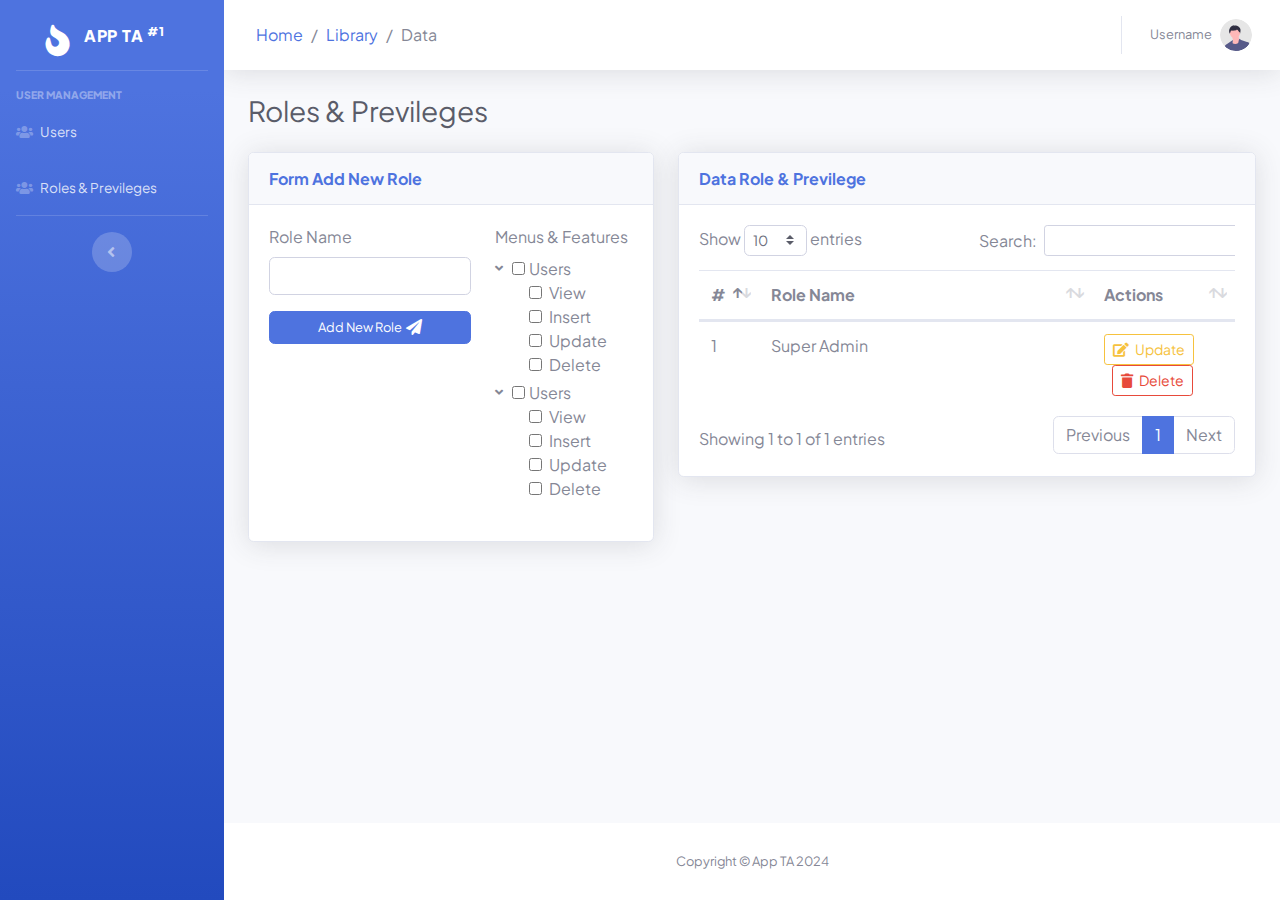
==== commit 1c19feb2: "entah ngapain" ====
--- a/pages/rolesnprevileges/index.html
+++ b/pages/rolesnprevileges/index.html
@@ -173,24 +173,66 @@
 
                   <!-- Content Row -->
                   <div class="row">
-                     <div class="col-4">
+                     <div class="col-5">
                         <form action="" class="card shadow mb-4">
                            <div class="card-header py-3">
                               <h6 class="m-0 font-weight-bold text-primary">Form Add New Role</h6>
                            </div>
-                           <div class="card-body">
-                              <div class="form-group">
-                                 <label for="roleName">Role Name</label>
-                                 <input type="text" class="form-control" id="roleName" aria-describedby="roleName" />
+                           <div class="card-body row">
+                              <div class="col-7">
+                                 <div class="form-group mb-3">
+                                    <label for="roleName">Role Name</label>
+                                    <input type="text" class="form-control" id="roleName" aria-describedby="roleName" />
+                                 </div>
+                                 <div class="form-group">
+                                    <button type="submit" class="w-100 d-flex align-items-center justify-content-center btn btn-primary">
+                                       <small>Add New Role</small>
+                                       <i class="ml-1 fas fa-paper-plane"></i>
+                                    </button>
+                                 </div>
                               </div>
-                              <div class="form-group">
-                                 <label for="roleDesc">Menus & Features</label>
+                              <div class="col-5">
+                                 <div class="form-group">
+                                    <label>Menus & Features</label>
+                                    <ul class="list-group" style="list-style-type: none">
+                                       <li class="mb-1">
+                                          <div class="d-flex align-items-center">
+                                             <small class="mr-1" style="cursor: pointer" data-toggle="collapse" data-target="#item1" aria-expanded="true">
+                                                <span class="tree-toggler"><i class="fas fa-angle-down"></i></span>
+                                             </small>
+                                             <input type="checkbox" class="mr-1 tree-check" data-target="item1" />
+                                             <span style="cursor: pointer" data-toggle="collapse" data-target="#item1" aria-expanded="true">Users</span>
+                                          </div>
+                                          <ul id="item1" style="list-style-type: none; padding-left: 34px" class="collapse show">
+                                             <li><input type="checkbox" class="mr-1 child-check" data-parent="item1" /> View</li>
+                                             <li><input type="checkbox" class="mr-1 child-check" data-parent="item1" /> Insert</li>
+                                             <li><input type="checkbox" class="mr-1 child-check" data-parent="item1" /> Update</li>
+                                             <li><input type="checkbox" class="mr-1 child-check" data-parent="item1" /> Delete</li>
+                                          </ul>
+                                       </li>
+                                       <li class="mb-1">
+                                          <div class="d-flex align-items-center">
+                                             <small class="mr-1" style="cursor: pointer" data-toggle="collapse" data-target="#item1" aria-expanded="true">
+                                                <span class="tree-toggler"><i class="fas fa-angle-down"></i></span>
+                                             </small>
+                                             <input type="checkbox" class="mr-1 tree-check" data-target="item1" />
+                                             <span style="cursor: pointer" data-toggle="collapse" data-target="#item1" aria-expanded="true">Users</span>
+                                          </div>
+                                          <ul id="item1" style="list-style-type: none; padding-left: 34px" class="collapse show">
+                                             <li><input type="checkbox" class="mr-1 child-check" data-parent="item1" /> View</li>
+                                             <li><input type="checkbox" class="mr-1 child-check" data-parent="item1" /> Insert</li>
+                                             <li><input type="checkbox" class="mr-1 child-check" data-parent="item1" /> Update</li>
+                                             <li><input type="checkbox" class="mr-1 child-check" data-parent="item1" /> Delete</li>
+                                          </ul>
+                                       </li>
+                                    </ul>
+                                 </div>
                               </div>
                            </div>
                         </form>
                      </div>
 
-                     <div class="col-8">
+                     <div class="col-7">
                         <!-- DataTables -->
                         <div class="card shadow mb-4">
                            <div class="card-header py-3">
--- a/assets/css/sb-admin-2.min.css
+++ b/assets/css/sb-admin-2.min.css
@@ -10244,25 +10244,18 @@
    padding-left: 20px;
    list-style-type: none;
 }
-
 .tree li {
    margin: 0;
    padding: 5px 0;
    line-height: 1.5;
    position: relative;
 }
-
 .tree-label {
    display: flex;
    align-items: center;
    cursor: pointer;
 }
-
 .tree-toggler {
    margin-right: 5px;
    transition: transform 0.3s ease;
 }
-
-.tree-toggler.collapsed {
-   transform: rotate(-90deg);
-}
